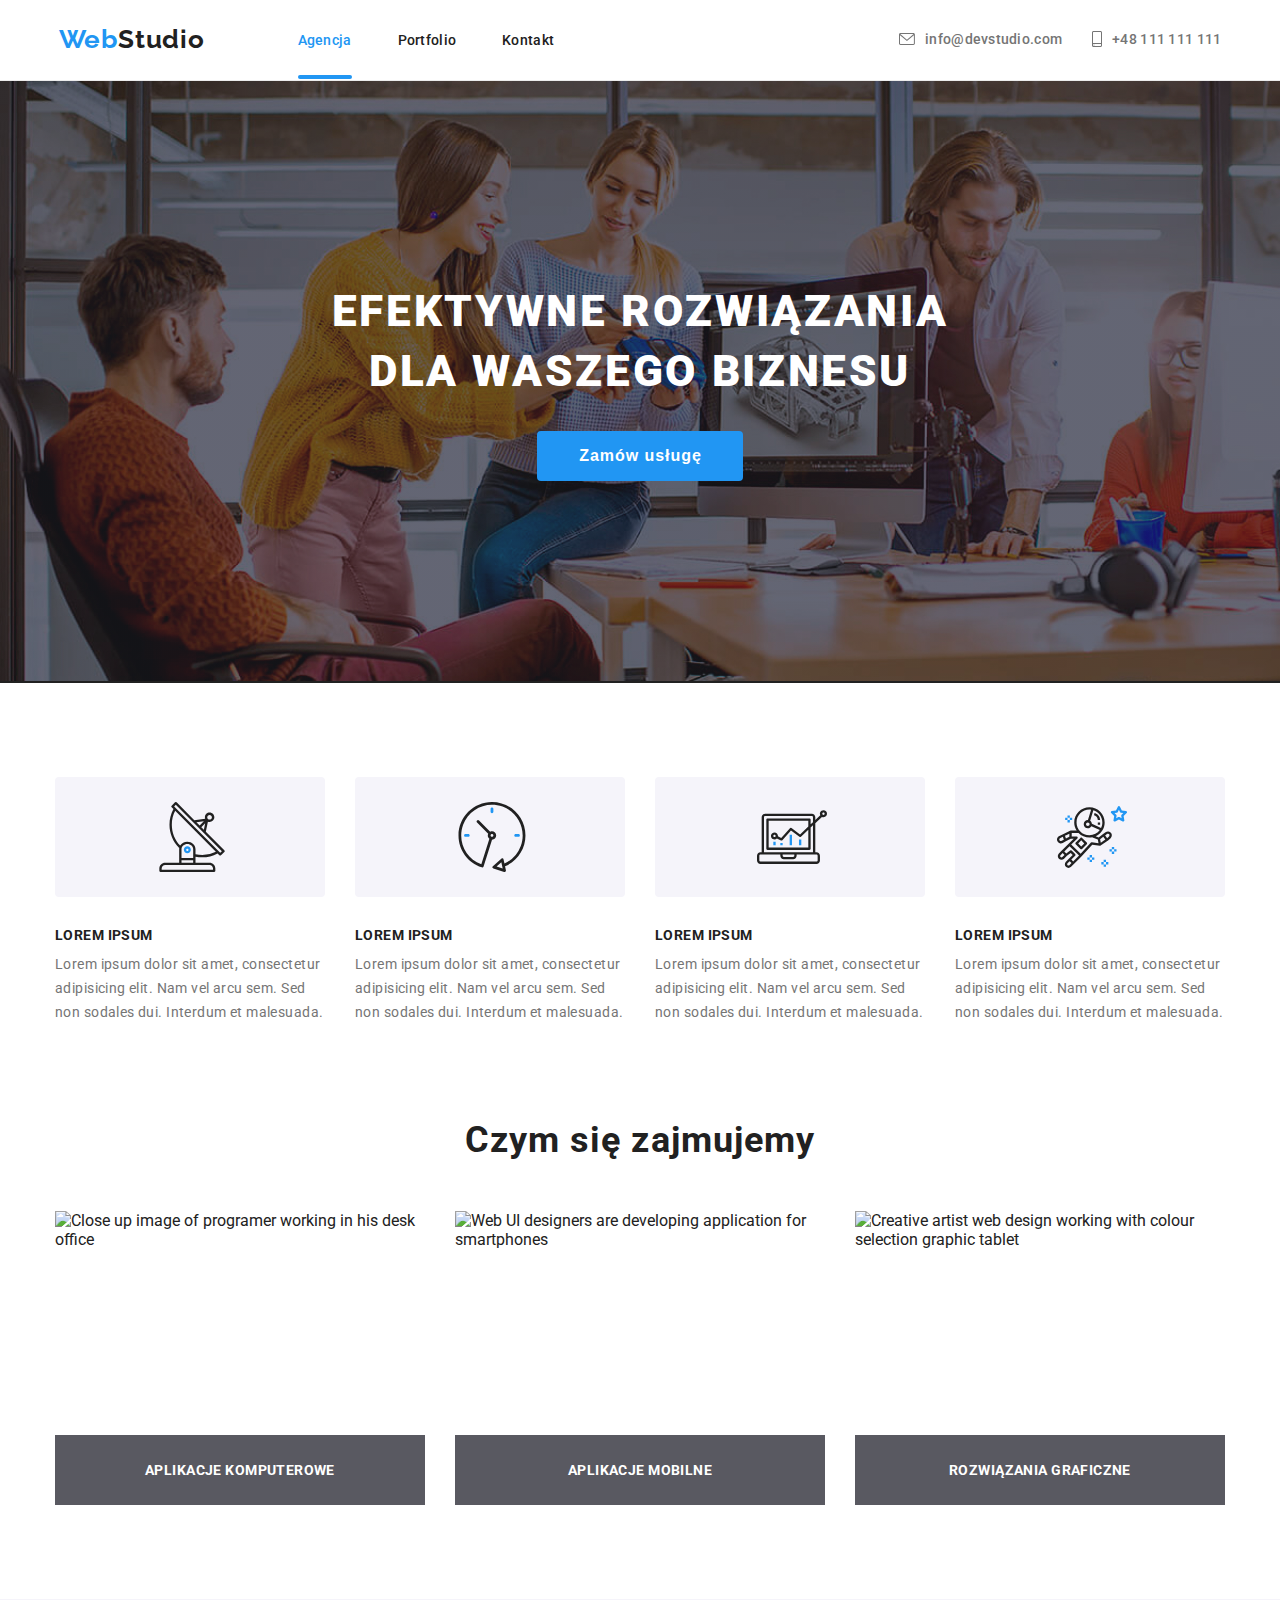
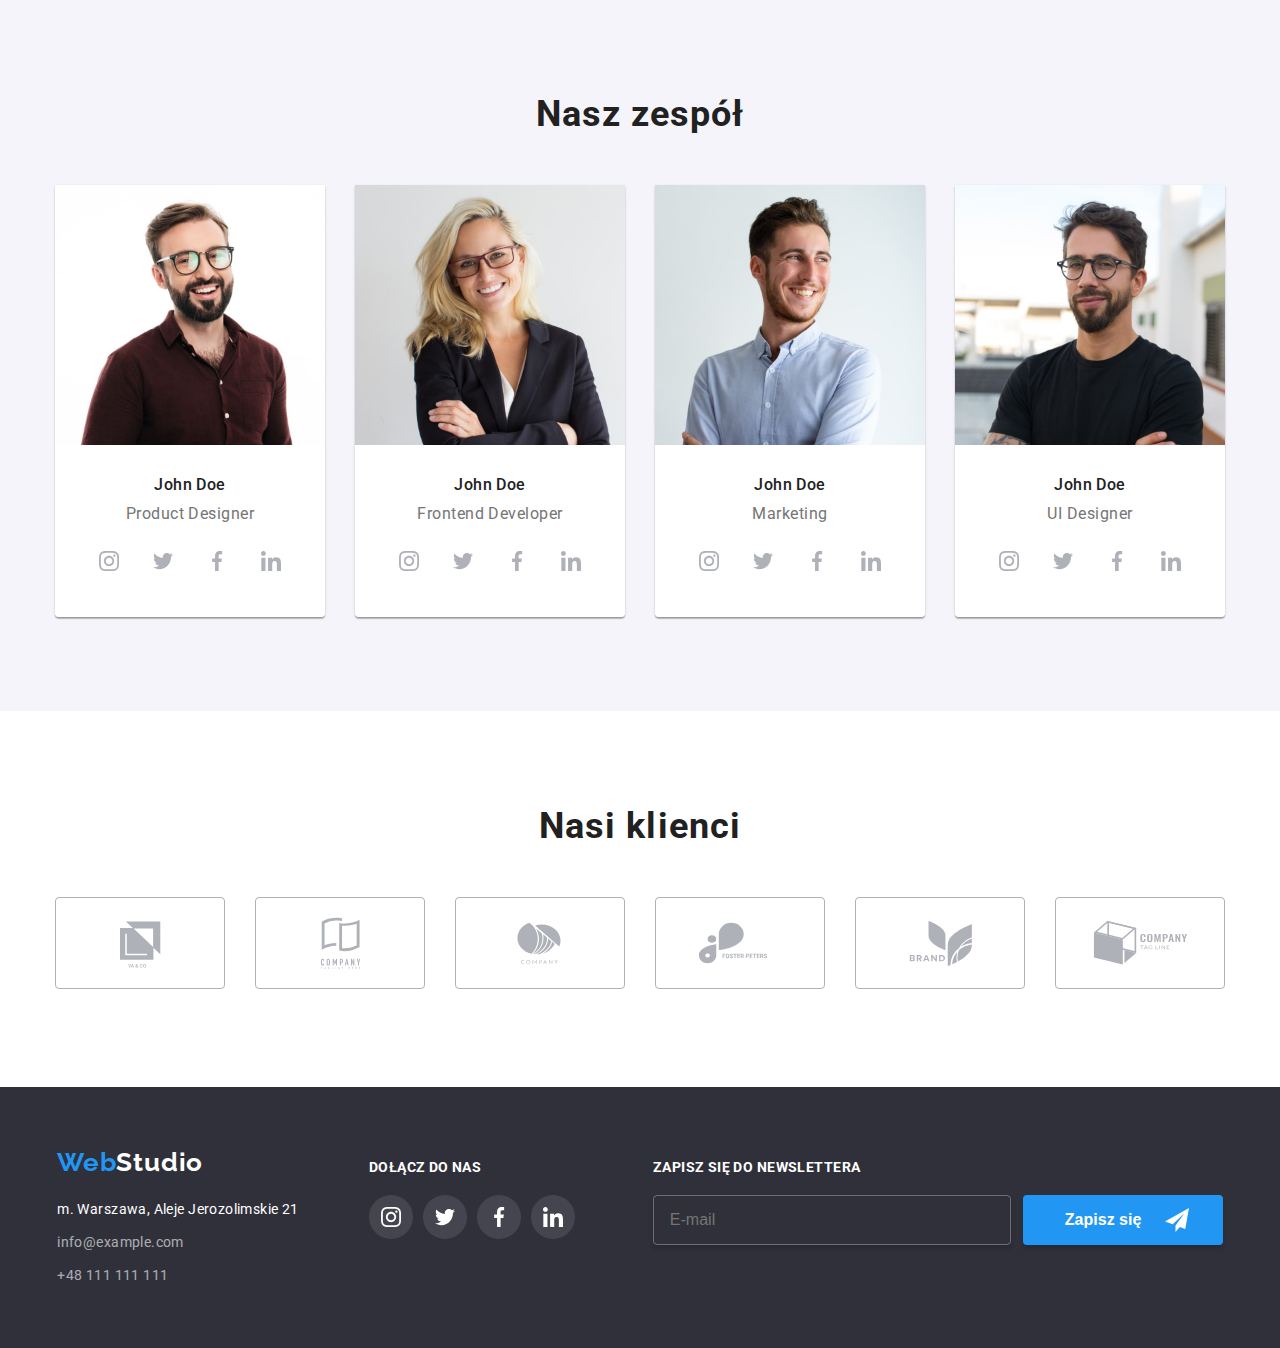
==== index.html @ c994265c "Update index.html" ====
<!DOCTYPE html>
<html lang="en">
  <head>
    <meta charset="UTF-8" />
    <meta http-equiv="X-UA-Compatible" content="IE=edge" />
    <meta name="viewport" content="width=device-width, initial-scale=1.0" />
    <title>Studio</title>
    <link
      rel="stylesheet"
      href="https://github.com/sindresorhus/modern-normalize.git"
    />
    <link rel="stylesheet" href="css/main.min.css" />
    <link rel="preconnect" href="https://fonts.googleapis.com" />
    <link rel="preconnect" href="https://fonts.gstatic.com" crossorigin />
    <link
      href="https://fonts.googleapis.com/css2?family=Raleway:wght@700&family=Roboto:wght@400;500;700;900&display=swap"
      rel="stylesheet"
    />
  </head>

  <body>
    <header class="header">
      <div class="container">
        <nav class="navigation">
          <a class="logo logo--light" href="index.html"
            ><span class="logo__accent-text">Web</span>Studio</a
          >
          <ul class="navigation__list">
            <li class="navigation__item">
              <a class="current" href="./index.html">Agencja</a>
            </li>
            <li class="navigation__item">
              <a class="navigation__link" href="./portfolio.html">Portfolio</a>
            </li>
            <li class="navigation__item">
              <a class="navigation__link" href="/kontakt">Kontakt</a>
            </li>
          </ul>
          <ul class="contact">
            <li class="contact__item">
              <a
                class="contact__link contact__link--mail"
                href="mailto:info@devstudio.com"
              >
                <svg class="contact__icon" width="16px" height="12px">
                  <use href="./images/icons.svg#icon-envelope"></use>
                </svg>
                <span>info@devstudio.com</span></a
              >
            </li>
            <li class="contact__item">
              <a
                class="contact__link contact__link--phone"
                href="tel:+48111111111"
              >
                <svg class="contact__icon" width="10px" height="16px">
                  <use href="./images/icons.svg#icon-smartphone"></use>
                </svg>
                <span>+48 111 111 111</span>
              </a>
            </li>
          </ul>
          <ul class="mobile-menu">
            <li class="mobile-menu__item">
              <button type="button" class="mobile-menu__modal-button" data-modal-open>
                <svg class="mobile-menu__icon" width="24px" height="16px">
                  <use href="./images/icons.svg#icon-mobile-menu"></use>
                  </svg>
              </button>
            </li>
          </ul>
        </nav>
      </div>
    </header>

    <main>
      <!--HERO-->
      <section class="hero">
        <div class="container">
          <h1 class="hero__header">
            EFEKTYWNE ROZWIĄZANIA DLA WASZEGO BIZNESU
          </h1>
          <button type="button" class="hero__modal-button" data-modal-open>
            Zamów usługę
          </button>
        </div>
      </section>
      <!--END HERO-->

      <!--ABOUT-->
      <section class="about">
        <div class="container">
          <h2 hidden>Nasze atuty</h2>
          <ul class="about__list">
            <li class="about__item">
              <div class="about__card-wrapper">
                <div class="about__card">
                  <svg class="about__card-img" width="270" height="120">
                    <rect width="270" height="120" fill="#F5F4FA" rx="4px" />
                    <svg width="70px" height="70px" x="102px" y="25px">
                      <use href="./images/icons.svg#icon-antenna"></use>
                    </svg>
                  </svg>
                </div>
                <div class="about__item-wrapper">
                  <h3 class="about__item-header">LOREM IPSUM</h3>
                  <p class="about__item-description">
                    Lorem ipsum dolor sit amet, consectetur adipisicing elit.
                    Nam vel arcu sem. Sed non sodales dui. Interdum et
                    malesuada.
                  </p>
                </div>
              </div>
            </li>

            <li class="about__item">
              <div class="about__card-wrapper">
                <div class="about__card">
                  <svg class="about__card-img" width="270" height="120">
                    <rect width="270" height="120" fill="#F5F4FA" rx="4px" />
                    <svg width="70px" height="70px" x="102px" y="25px">
                      <use href="./images/icons.svg#icon-clock"></use>
                    </svg>
                  </svg>
                </div>
                <div class="about__item-wrapper">
                  <h3 class="about__item-header">LOREM IPSUM</h3>
                  <p class="about__item-description">
                    Lorem ipsum dolor sit amet, consectetur adipisicing elit.
                    Nam vel arcu sem. Sed non sodales dui. Interdum et
                    malesuada.
                  </p>
                </div>
              </div>
            </li>

            <li class="about__item">
              <div class="about__card-wrapper">
                <div class="about__card">
                  <svg class="about__card-img" width="270" height="120">
                    <rect width="270" height="120" fill="#F5F4FA" rx="4px" />
                    <svg width="70px" height="70px" x="102px" y="25px">
                      <use href="./images/icons.svg#icon-diagram"></use>
                    </svg>
                  </svg>
                </div>
                <div class="about__item-wrapper">
                  <h3 class="about__item-header">LOREM IPSUM</h3>
                  <p class="about__item-description">
                    Lorem ipsum dolor sit amet, consectetur adipisicing elit.
                    Nam vel arcu sem. Sed non sodales dui. Interdum et
                    malesuada.
                  </p>
                </div>
              </div>
            </li>

            <li class="about__item">
              <div class="about__card-wrapper">
                <div class="about__card">
                  <svg class="about__card-img" width="270" height="120">
                    <rect width="270" height="120" fill="#F5F4FA" rx="4px" />
                    <svg width="70px" height="70px" x="102px" y="25px">
                      <use href="./images/icons.svg#icon-astronaut"></use>
                    </svg>
                  </svg>
                </div>
                <div class="about__item-wrapper">
                  <h3 class="about__item-header">LOREM IPSUM</h3>
                  <p class="about__item-description">
                    Lorem ipsum dolor sit amet, consectetur adipisicing elit.
                    Nam vel arcu sem. Sed non sodales dui. Interdum et
                    malesuada.
                  </p>
                </div>
              </div>
            </li>
          </ul>
        </div>
      </section>
      <!--END ABOUT-->

      <!--SERVICES-->
      <section class="services">
        <div class="container">
          <h2 class="secondary-header">Czym się zajmujemy</h2>
          <ul class="services__list">
            <li class="services__item">
              <div class="services__card-wrapper">
                <div class="services__card-img">
                  <img
                    class="services__img"
                    src="./images/services/services-a.jpg"
                    alt="Close up image of programer working in his desk office"
                    width="370"
                    height="294"
                  />
                </div>
                <div class="services__item-wrapper">
                  <h3 class="services__item-header">Aplikacje komputerowe</h3>
                </div>
              </div>
            </li>

            <li class="services__item">
              <div class="services__card-wrapper">
                <div class="services__card-img">
                  <img
                    class="services__img"
                    src="./images/services/services-b.jpg"
                    alt="Web UI designers are developing application for smartphones"
                    width="370"
                    height="294"
                  />
                </div>
                <div class="services__item-wrapper">
                  <h3 class="services__item-header">Aplikacje mobilne</h3>
                </div>
              </div>
            </li>

            <li class="services__item">
              <div class="services__card-wrapper">
                <div class="services__card-img">
                  <img
                    class="services__img"
                    src="./images/services/services-c.jpg"
                    alt="Creative artist web design working with colour selection graphic tablet"
                    width="370"
                    height="294"
                  />
                </div>
                <div class="services__item-wrapper">
                  <h3 class="services__item-header">Rozwiązania graficzne</h3>
                </div>
              </div>
            </li>
          </ul>
        </div>
      </section>
      <!--END SERVICES-->

      <!--TEAM-->
      <section class="team">
        <div class="container">
          <h2 class="secondary-header">Nasz zespół</h2>
          <ul class="team__list">
            <li class="team__item">
              <div class="team__card-wrapper">
                <div class="team__card-img">
                  <img
                    class="team__img"
                    src="./images/team/team-a.jpg"
                    alt="Photo of John Doe Product Designer"
                    width="270"
                    height="260"
                  />
                </div>
                <div class="team__item-wrapper">
                  <h3 class="team__item-header">John Doe</h3>
                  <p class="team__item-description">Product Designer</p>
                  <ul class="social-links">
                    <li class="social-links__item">
                      <svg
                        class="social-links__icon social-links__icon--light"
                        width="44"
                        height="44"
                      >
                        <svg width="20" height="20" x="12" y="12">
                          <use href="./images/icons.svg#icon-instagram"></use>
                        </svg>
                      </svg>
                    </li>
                    <li class="social-links__item">
                      <svg
                        class="social-links__icon social-links__icon--light"
                        width="44"
                        height="44"
                      >
                        <svg width="20" height="20" x="12" y="12">
                          <use href="./images/icons.svg#icon-twitter"></use>
                        </svg>
                      </svg>
                    </li>
                    <li class="social-links__item">
                      <svg
                        class="social-links__icon social-links__icon--light"
                        width="44"
                        height="44"
                      >
                        <svg width="20" height="20" x="12" y="12">
                          <use href="./images/icons.svg#icon-facebook"></use>
                        </svg>
                      </svg>
                    </li>
                    <li class="social-links__item">
                      <svg
                        class="social-links__icon social-links__icon--light"
                        width="44"
                        height="44"
                      >
                        <svg width="20" height="20" x="12" y="12">
                          <use href="./images/icons.svg#icon-linkedin"></use>
                        </svg>
                      </svg>
                    </li>
                  </ul>
                </div>
              </div>
            </li>

            <li class="team__item">
              <div class="team__card-wrapper">
                <div class="team__card-img">
                  <img
                    class="team__img"
                    src="./images/team/team-b.jpg"
                    alt="Photo of John Doe Frontend Developer"
                    width="270"
                    height="260"
                  />
                </div>
                <div class="team__item-wrapper">
                  <h3 class="team__item-header">John Doe</h3>
                  <p class="team__item-description">Frontend Developer</p>
                  <ul class="social-links">
                    <li class="social-links__item">
                      <svg
                        class="social-links__icon social-links__icon--light"
                        width="44"
                        height="44"
                      >
                        <svg width="20" height="20" x="12" y="12">
                          <use href="./images/icons.svg#icon-instagram"></use>
                        </svg>
                      </svg>
                    </li>
                    <li class="social-links__item">
                      <svg
                        class="social-links__icon social-links__icon--light"
                        width="44"
                        height="44"
                      >
                        <svg width="20" height="20" x="12" y="12">
                          <use href="./images/icons.svg#icon-twitter"></use>
                        </svg>
                      </svg>
                    </li>
                    <li class="social-links__item">
                      <svg
                        class="social-links__icon social-links__icon--light"
                        width="44"
                        height="44"
                      >
                        <svg width="20" height="20" x="12" y="12">
                          <use href="./images/icons.svg#icon-facebook"></use>
                        </svg>
                      </svg>
                    </li>
                    <li class="social-links__item">
                      <svg
                        class="social-links__icon social-links__icon--light"
                        width="44"
                        height="44"
                      >
                        <svg width="20" height="20" x="12" y="12">
                          <use href="./images/icons.svg#icon-linkedin"></use>
                        </svg>
                      </svg>
                    </li>
                  </ul>
                </div>
              </div>
            </li>

            <li class="team__item">
              <div class="team__card-wrapper">
                <div class="team__card-img">
                  <img
                    class="team__img"
                    src="./images/team/team-c.jpg"
                    alt="Photo of John Doe from Marketing"
                    width="270"
                    height="260"
                  />
                </div>
                <div class="team__item-wrapper">
                  <h3 class="team__item-header">John Doe</h3>
                  <p class="team__item-description">Marketing</p>
                  <ul class="social-links">
                    <li class="social-links__item">
                      <svg
                        class="social-links__icon social-links__icon--light"
                        width="44"
                        height="44"
                      >
                        <svg width="20" height="20" x="12" y="12">
                          <use href="./images/icons.svg#icon-instagram"></use>
                        </svg>
                      </svg>
                    </li>
                    <li class="social-links__item">
                      <svg
                        class="social-links__icon social-links__icon--light"
                        width="44"
                        height="44"
                      >
                        <svg width="20" height="20" x="12" y="12">
                          <use href="./images/icons.svg#icon-twitter"></use>
                        </svg>
                      </svg>
                    </li>
                    <li class="social-links__item">
                      <svg
                        class="social-links__icon social-links__icon--light"
                        width="44"
                        height="44"
                      >
                        <svg width="20" height="20" x="12" y="12">
                          <use href="./images/icons.svg#icon-facebook"></use>
                        </svg>
                      </svg>
                    </li>
                    <li class="social-links__item">
                      <svg
                        class="social-links__icon social-links__icon--light"
                        width="44"
                        height="44"
                      >
                        <svg width="20" height="20" x="12" y="12">
                          <use href="./images/icons.svg#icon-linkedin"></use>
                        </svg>
                      </svg>
                    </li>
                  </ul>
                </div>
              </div>
            </li>

            <li class="team__item">
              <div class="team__card-wrapper">
                <div class="team__card-img">
                  <img
                    class="team__img"
                    src="./images/team/team-d.jpg"
                    alt="Photo of John Doe UI Designer"
                    width="270"
                    height="260"
                  />
                </div>
                <div class="team__item-wrapper">
                  <h3 class="team__item-header">John Doe</h3>
                  <p class="team__item-description">UI Designer</p>
                  <ul class="social-links">
                    <li class="social-links__item">
                      <svg
                        class="social-links__icon social-links__icon--light"
                        width="44"
                        height="44"
                      >
                        <svg width="20" height="20" x="12" y="12">
                          <use href="./images/icons.svg#icon-instagram"></use>
                        </svg>
                      </svg>
                    </li>
                    <li class="social-links__item">
                      <svg
                        class="social-links__icon social-links__icon--light"
                        width="44"
                        height="44"
                      >
                        <svg width="20" height="20" x="12" y="12">
                          <use href="./images/icons.svg#icon-twitter"></use>
                        </svg>
                      </svg>
                    </li>
                    <li class="social-links__item">
                      <svg
                        class="social-links__icon social-links__icon--light"
                        width="44"
                        height="44"
                      >
                        <svg width="20" height="20" x="12" y="12">
                          <use href="./images/icons.svg#icon-facebook"></use>
                        </svg>
                      </svg>
                    </li>
                    <li class="social-links__item">
                      <svg
                        class="social-links__icon social-links__icon--light"
                        width="44"
                        height="44"
                      >
                        <svg width="20" height="20" x="12" y="12">
                          <use href="./images/icons.svg#icon-linkedin"></use>
                        </svg>
                      </svg>
                    </li>
                  </ul>
                </div>
              </div>
            </li>
          </ul>
        </div>
      </section>
      <!--END TEAM-->

      <!--CLIENTS-->
      <section class="clients">
        <div class="container">
          <h2 class="secondary-header">Nasi klienci</h2>
          <ul class="clients__list">
            <li class="clients__item">
              <svg class="clients__logo" width="170px" height="92px">
                <svg width="106" height="60" x="32" y="16">
                  <use href="./images/icons.svg#icon-Client-1"></use>
                </svg>
              </svg>
            </li>
            <li class="clients__item">
              <svg class="clients__logo" width="170px" height="92px">
                <svg width="106" height="60" x="32" y="16">
                  <use href="./images/icons.svg#icon-Client-2"></use>
                </svg>
              </svg>
            </li>
            <li class="clients__item">
              <svg class="clients__logo" width="170px" height="92px">
                <svg width="106" height="60" x="32" y="16">
                  <use href="./images/icons.svg#icon-Client-3"></use>
                </svg>
              </svg>
            </li>
            <li class="clients__item">
              <svg class="clients__logo" width="170px" height="92px">
                <svg width="106" height="60" x="32" y="16">
                  <use href="./images/icons.svg#icon-Client-4"></use>
                </svg>
              </svg>
            </li>
            <li class="clients__item">
              <svg class="clients__logo" width="170px" height="92px">
                <svg width="106" height="60" x="32" y="16">
                  <use href="./images/icons.svg#icon-Client-5"></use>
                </svg>
              </svg>
            </li>
            <li class="clients__item">
              <svg class="clients__logo" width="170px" height="92px">
                <svg width="106" height="60" x="32" y="16">
                  <use href="./images/icons.svg#icon-Client-6"></use>
                </svg>
              </svg>
            </li>
          </ul>
        </div>
      </section>
      <!--END CLIENTS-->
    </main>

    <!--FOOTER-->
    <footer class="footer">
      <div class="container">
        <div class="contact-info">
          <a class="logo logo--dark" href="index.html"
            ><span class="logo__accent-text">Web</span>Studio</a
          >
          <address class="address">
            <ul class="contact-info__list">
              <li class="contact-info__item">
                <a
                  class="contact-info__link contact-info__link--address"
                  href="https://goo.gl/maps/wrtb3fmdNpKWTfnc9"
                  target="_blank"
                  >m. Warszawa, Aleje Jerozolimskie 21</a
                >
              </li>
              <li class="contact-info__item">
                <a class="contact-info__link" href="mailto:info@example.com"
                  >info@example.com</a
                >
              </li>
              <li class="contact-info__item">
                <a class="contact-info__link" href="tel:+48111111111"
                  >+48 111 111 111</a
                >
              </li>
            </ul>
          </address>
        </div>

        <div class="footer__social-links">
          <h3 class="footer__header">DOŁĄCZ DO NAS</h3>
          <ul class="social-links">
            <li class="social-links__item">
              <svg
                class="social-links__icon social-links__icon--dark"
                width="44"
                height="44"
              >
                <svg width="20" height="20" x="12" y="12">
                  <use href="./images/icons.svg#icon-instagram"></use>
                </svg>
              </svg>
            </li>
            <li class="social-links__item">
              <svg
                class="social-links__icon social-links__icon--dark"
                width="44"
                height="44"
              >
                <svg width="20" height="20" x="12" y="12">
                  <use href="./images/icons.svg#icon-twitter"></use>
                </svg>
              </svg>
            </li>
            <li class="social-links__item">
              <svg
                class="social-links__icon social-links__icon--dark"
                width="44"
                height="44"
              >
                <svg width="20" height="20" x="12" y="12">
                  <use href="./images/icons.svg#icon-facebook"></use>
                </svg>
              </svg>
            </li>
            <li class="social-links__item">
              <svg
                class="social-links__icon social-links__icon--dark"
                width="44"
                height="44"
              >
                <svg width="20" height="20" x="12" y="12">
                  <use href="./images/icons.svg#icon-linkedin"></use>
                </svg>
              </svg>
            </li>
          </ul>
        </div>

        <div class="newsletter">
          <h3 class="footer__header">Zapisz się do newslettera</h3>
          <form class="signup-form" name="signup_form" autocomplete="on">
            <label for="email" class="signup-form__label"></label>
            <input
              type="email"
              class="signup-form__input"
              name="email"
              id="email"
              required
              placeholder="E-mail"
            />
            <button type="submit" class="signup-form__button">
              <span class="signup-form__button-text">Zapisz się</span>
              <svg class="signup-form__icon" width="24px" height="24px">
                <use href="./images/icons.svg#icon-send"></use>
              </svg>
            </button>
          </form>
        </div>
      </div>
    </footer>
    <!--END FOOTER-->

    <!--BACKDROP-->
    <div class="backdrop is-hidden" data-modal>
      <div class="modal">
        <button type="button" class="close-btn" data-modal-close>
          <svg width="18px" height="18px" x="17px" y="500px">
            <use href="./images/icons.svg#icon-close"></use>
          </svg>
        </button>

        <h2 class="modal-form__header">
          Zostaw swoje dane w formularzu poniżej
        </h2>
        <form class="modal-form" name="modal-form" autocomplete="on">
          <label for="user-name" class="modal-form__field">Imie</label>
          <span class="modal-form__input-wrapper">
            <input
              type="text"
              name="user-name"
              id="user-name"
              class="modal-form__input"
            />
            <span class="modal-form__icon"
              ><svg class="modal__icon" width="18px" height="18px">
                <use href="./images/icons.svg#icon-person"></use></svg
            ></span>
          </span>

          <label for="user-phone" class="modal-form__field">Telefon</label>
          <span class="modal-form__input-wrapper">
            <input
              type="tel"
              name="phone-number"
              id="user-phone"
              class="modal-form__input"
            />
            <span class="modal-form__icon"
              ><svg class="modal__icon" width="18px" height="18px">
                <use href="./images/icons.svg#icon-phone"></use></svg
            ></span>
          </span>

          <label for="user-email" class="modal-form__field">Email</label>
          <span class="modal-form__input-wrapper">
            <input
              type="email"
              name="email"
              id="user-email"
              class="modal-form__input"
            />
            <span class="modal-form__icon"
              ><svg class="modal__icon" width="18px" height="18px">
                <use href="./images/icons.svg#icon-email"></use></svg
            ></span>
          </span>

          <label for="user-message" class="modal-form__field">Komentarz</label>
          <textarea
            class="modal-form__message"
            name="user-message"
            id="user-message"
            placeholder="Wprowadź tekst"
          >
          </textarea>

          <div class="modal-form__policy-wrapper">
            <input
              type="checkbox"
              class="modal-form__policy"
              id="user-policy"
              name="user-policy"
              value="accept-policy"
            />
            <label for="user-policy" class="modal-form__policy-text"
              >Oświadczam iż akceptuję
              <a class="modal-form__policy-link" href="#">Regulamin</a> i
              <a class="modal-form__policy-link" href="#"
                >Politykę Prywatności.</a
              ></label
            >
          </div>

          <button type="submit" class="modal-form__button">Wyślij</button>
        </form>
      </div>
    </div>
    <!--END BACKDROP-->

    <script src="./js/modal.js"></script>

    <!--MOBILE MENU-->
    <div class="mobile-menu is-hidden" data-modal>
      <div class="mobile-menu__modal">
        <button type="button" class="mobile-menu__close-btn" data-modal-close>
          <svg width="18px" height="18px" x="17px" y="500px">
            <use href="./images/icons.svg#icon-close"></use>
          </svg>
        </button>

        <ul class="mobile-menu__navigation-list">
          <li class="mobile-menu__navigation-item">
            <a class="mobile-menu__current" href="./index.html">Agencja</a>
          </li>
          <li class="mobile-menu__navigation-item">
            <a class="mobile-menu__navigation-link" href="./portfolio.html">Portfolio</a>
          </li>
          <li class="mobile-menu__navigation-item">
            <a class="mobile-menu__navigation-link" href="/kontakt">Kontakt</a>
          </li>
        </ul>

        <ul class="mobile-menu__contact">
          <li class="mobile-menu__contact-item">
            <a
              class="mobile-menu__contact-link mobile-menu__contact-link--phone"
              href="tel:+48111111111"
            ><span>+48 111 111 111</span>
            </a>
          </li>
          <li class="mobile-menu__contact-item">
            <a
              class="mobile-menu__contact-link mobile-menu__contact-link--mail"
              href="mailto:info@devstudio.com"
            ><span>info@devstudio.com</span></a
            >
          </li>
        </ul>

        <ul class="mobile-menu__social-links">
          <li class="mobile-menu__social-links-item">
            <a class="mobile-menu__social-links-link" href="#">Instagram</a>
          </li>
          <li class="mobile-menu__social-links-item">
            <a class="mobile-menu__social-links-link" href="#">Twitter</a>
          </li>
          <li class="mobile-menu__social-links-item">
            <a class="mobile-menu__social-links-link" href="#">Facebook</a>
          </li>
          <li class="mobile-menu__social-links-item">
            <a class="mobile-menu__social-links-link" href="#">LinkedIn</a>
          </li>
      </div>
    </div>
    <!--END MOBILE MENU-->

    <script src="./js/mobile-menu.js"></script>
  </body>
</html>
---- css/main.min.css ----
:root{--main-font: "Roboto", sans-serif;--secondary-font: "Raleway", sans-serif}body{font-family:"Roboto", sans-serif;color:#212121;background-color:#fff;margin:0}.container{width:100%;padding:0 15px}@media screen and (min-width: 480px){.container{max-width:480px;padding:0 15px;margin:0 auto}}@media screen and (min-width: 768px){.container{max-width:768px;padding:0 15px;margin:0 auto}}@media screen and (min-width: 1200px){.container{max-width:1600px;padding:0 15px;margin:0 auto}}h1,h2,h3,h4,h5,h6{margin:0;padding:0}ul,ol{margin:0;padding:0}p{margin:0;padding:0}img{display:block}*{box-sizing:border-box}.header{border-bottom:1px solid #ececec}@media screen and (min-width: 320px) and (max-width: 767px){.header{padding-top:10px;padding-bottom:10px}}@media screen and (min-width: 768px) and (max-width: 1199px){.header{padding-top:0;padding-bottom:0}}@media screen and (min-width: 1200px) and (max-width: 1600px){.header{padding-top:24px;padding-bottom:25px}}.navigation{display:flex;align-items:center}@media screen and (min-width: 320px) and (max-width: 767px){.navigation{justify-content:space-between}.navigation__list,.navigation__link{display:none}}@media screen and (min-width: 1200px) and (max-width: 1600px){.navigation{justify-content:center}.navigation__list{display:flex;list-style:none;column-gap:46px}.navigation__link{font-weight:500;font-size:14px;line-height:1.143;letter-spacing:0.02em;text-decoration:none;fill:#757575;color:#212121;cursor:pointer;transition:color 250ms cubic-bezier(0.4, 0, 0.2, 1);position:relative;text-decoration:none}.navigation__link:hover,.navigation__link:focus{color:#2196f3;fill:#2196f3}}.hero .container{display:flex;flex-direction:column;justify-content:center;align-items:center}.hero{background-color:#2f303a;border-bottom:2px solid #212121}.hero__header{font-weight:900;text-align:center;letter-spacing:0.06em;text-transform:uppercase;color:#fff;margin-bottom:30px}@media screen and (min-width: 320px) and (max-width: 767px){.hero{padding-top:118px;padding-bottom:118px;background-image:linear-gradient(rgba(47,48,58,0.4), rgba(47,48,58,0.4)),url("../images/hero/background-img-mobile.jpg");background-size:480px 400px;background-repeat:no-repeat;background-position:center top}.hero__header{font-size:26px;line-height:1.615;width:365px}}@media screen and (min-device-pixel-ratio: 2) and (min-width: 320px), screen and (min-resolution: 192dpi) and (min-width: 320px), screen and (min-resolution: 2dppx) and (min-width: 320px){.hero{background-image:linear-gradient(rgba(47,48,58,0.4), rgba(47,48,58,0.4)),url("../images/hero/background-img-mobile@2x.jpg")}}@media screen and (min-width: 768px) and (max-width: 1199px){.hero{padding-top:200px;padding-bottom:200px;background-image:linear-gradient(rgba(47,48,58,0.4), rgba(47,48,58,0.4)),url("../images/hero/background-img-tablet.jpg");background-size:cover;background-repeat:no-repeat}}@media screen and (min-device-pixel-ratio: 2) and (min-width: 768px), screen and (min-resolution: 192dpi) and (min-width: 768px), screen and (min-resolution: 2dppx) and (min-width: 768px){.hero{background-image:linear-gradient(rgba(47,48,58,0.4), rgba(47,48,58,0.4)),url("../images/hero/background-img-tablet@2x.jpg")}}@media screen and (min-width: 1200px) and (max-width: 1600px){.hero{padding-top:200px;padding-bottom:200px;background-image:linear-gradient(rgba(47,48,58,0.4), rgba(47,48,58,0.4)),url("../images/hero/background-img-desktop.jpg");background-size:cover;background-repeat:no-repeat}.hero__header{font-size:44px;line-height:1.364;width:696px}}@media screen and (min-device-pixel-ratio: 2) and (min-width: 1200px), screen and (min-resolution: 192dpi) and (min-width: 1200px), screen and (min-resolution: 2dppx) and (min-width: 1200px){.hero{background-image:linear-gradient(rgba(47,48,58,0.4), rgba(47,48,58,0.4)),url("../images/hero/background-img-desktop@2x.jpg")}}@media screen and (min-width: 320px) and (max-width: 767px){.about__list{display:flex;flex-direction:column;justify-content:center;list-style:none;row-gap:30px;margin-top:60px;margin-bottom:60px}.about__card-wrapper{width:450px}.about__card{width:450px;height:120px;background-color:#f5f4fa;border-radius:4px;padding-left:90px}.about__item-wrapper{padding-top:30px}.about__item-header{font-weight:bold;font-size:14px;line-height:1.143;letter-spacing:0.03em;text-transform:uppercase;margin-bottom:10px;text-align:center}.about__item-description{font-size:14px;line-height:1.714;letter-spacing:0.03em;color:#757575}}@media screen and (min-width: 1200px) and (max-width: 1600px){.about .container{padding-top:94px;padding-bottom:94px}.about__list{display:flex;justify-content:center;list-style:none;column-gap:30px}.about__card-wrapper{width:270px}.about__card{width:270px;height:120px}.about__card>.about__card-img{display:block;height:100%;width:100%;object-fit:cover}.about__item-wrapper{padding-top:30px}.about__item-header{font-weight:bold;font-size:14px;line-height:1.143;letter-spacing:0.03em;text-transform:uppercase;margin-bottom:10px}.about__item-description{font-size:14px;line-height:1.714;letter-spacing:0.03em;color:#757575}}@media screen and (min-width: 320px) and (max-width: 767px){.services{display:none}}@media screen and (min-width: 1200px) and (max-width: 1600px){.services .container{padding-top:0;padding-bottom:94px}.services__list{display:flex;justify-content:center;list-style:none;column-gap:30px}.services__img{object-fit:cover}.services__item-wrapper{width:370px;height:70px;background-color:rgba(47,48,58,0.8)}.services__item-header{font-weight:bold;font-size:14px;line-height:1.143;text-align:center;letter-spacing:0.03em;text-transform:uppercase;color:#fff;padding-top:27px;padding-bottom:27px}.services__card-wrapper{position:relative}.services__card-wrapper>.services__item-wrapper{position:absolute;bottom:0px}}@media screen and (min-width: 320px) and (max-width: 767px){.team{padding-top:60px;padding-bottom:60px;background-color:#f5f4fa;display:flex;flex-direction:column}.team__item{margin-top:30px}.team__card-wrapper{box-shadow:0px 2px 1px 0px rgba(0,0,0,0.2),0px 1px 1px 0px rgba(0,0,0,0.14),0px 1px 3px 0px rgba(0,0,0,0.12);border-bottom-right-radius:4px;border-bottom-left-radius:4px}.team__list{list-style:none}.team__card-img{width:450px;height:460px}.team__card-img>.team__img{display:block;height:100%;width:100%;object-fit:cover}.team__item-wrapper{padding-top:30px;padding-bottom:30px;background-color:#fff;border-bottom-right-radius:4px;border-bottom-left-radius:4px}.team__item-header{font-weight:500;font-size:16px;line-height:1.188;text-align:center;letter-spacing:0.03em;margin-bottom:10px}.team__item-description{font-size:16px;line-height:1.188;text-align:center;letter-spacing:0.03em;color:#757575;margin-bottom:16px}}@media screen and (min-width: 1200px) and (max-width: 1600px){.team .container{padding-top:94px;padding-bottom:94px}.team{background-color:#f5f4fa}.team__card-wrapper{box-shadow:0px 2px 1px 0px rgba(0,0,0,0.2),0px 1px 1px 0px rgba(0,0,0,0.14),0px 1px 3px 0px rgba(0,0,0,0.12);border-bottom-right-radius:4px;border-bottom-left-radius:4px}.team__list{display:flex;justify-content:center;list-style:none;column-gap:30px}.team__card-img{width:270px;height:260px}.team__card-img>.team__img{display:block;height:100%;width:100%;object-fit:cover}.team__item-wrapper{padding-top:30px;padding-bottom:30px;background-color:#fff;border-bottom-right-radius:4px;border-bottom-left-radius:4px}.team__item-header{font-weight:500;font-size:16px;line-height:1.188;text-align:center;letter-spacing:0.03em;margin-bottom:10px}.team__item-description{font-size:16px;line-height:1.188;text-align:center;letter-spacing:0.03em;color:#757575;margin-bottom:16px}}@media screen and (min-width: 320px) and (max-width: 767px){.clients{padding-top:60px;padding-bottom:60px;display:flex;justify-content:center}.clients__list{padding-top:30px;display:flex;flex-wrap:wrap;margin-left:-30px;margin-top:-30px;list-style:none}.clients__item{margin-left:30px;margin-top:30px;flex-basis:calc(100% / 2 - 30px);width:210px;height:92px;background-color:transparent;border-radius:4px;fill:#afb1b8;border:1px solid #afb1b8;border-radius:4px;transition:fill,border-color 250ms cubic-bezier(0.4, 0, 0.2, 1)}.clients__item:hover,.clients__item:focus{fill:#2196f3;cursor:pointer;border-color:#2196f3}.clients__logo{border:none;padding-left:20px}}@media screen and (min-width: 1200px) and (max-width: 1600px){.clients .container{padding-top:94px;padding-bottom:94px}.clients__list{display:flex;justify-content:center;list-style:none;column-gap:30px}.clients__logo{fill:#afb1b8;border:1px solid #afb1b8;border-radius:4px;transition:fill,border-color 250ms cubic-bezier(0.4, 0, 0.2, 1)}.clients__logo:hover,.clients__logo:focus{fill:#2196f3;cursor:pointer;border-color:#2196f3}}@media screen and (min-width: 320px) and (max-width: 767px){.footer{background-color:#2f303a;display:flex;flex-direction:column;justify-content:center;padding-top:60px;text-align:center}.footer__header{font-weight:bold;font-size:14px;line-height:1.143;letter-spacing:0.03em;text-transform:uppercase;color:#fff;margin-bottom:20px;text-align:center}.newsletter{display:flex;flex-direction:column;justify-content:center}}@media screen and (min-width: 1200px) and (max-width: 1600px){.footer{background-color:#2f303a}.footer .container{display:flex;justify-content:center}.footer__header{font-weight:bold;font-size:14px;line-height:1.143;letter-spacing:0.03em;text-transform:uppercase;color:#fff;margin-bottom:20px}.newsletter{display:flex;flex-direction:column;justify-content:flex-start;padding-top:72px;padding-left:78px}}@media screen and (min-width: 1200px) and (max-width: 1600px){.portfolio__hero .container{padding-top:94px;padding-bottom:50px}}@media screen and (min-width: 320px) and (max-width: 767px){.portfolio__navigation-list{display:flex;flex-wrap:wrap;justify-content:center;list-style:none;column-gap:8px;row-gap:15px;margin-top:60px;margin-bottom:40px}}@media screen and (min-width: 1200px) and (max-width: 1600px){.portfolio__navigation-list{display:flex;justify-content:center;list-style:none;column-gap:8px}}.gallery__item:hover .overlay{transform:translateY(0)}.gallery__item-wrapper{padding:20px 24px;background-color:#fff;border-top-width:none;border-top-style:none;border-top-color:none;border:1px solid #eeeeee}.gallery__card{height:294px;position:relative;overflow:hidden}.gallery__img{display:block;height:100%;width:100%;object-fit:cover}.gallery__item-header{font-weight:bold;font-size:18px;line-height:2;letter-spacing:0.06em;margin-bottom:4px}.gallery__item-description{font-size:16px;line-height:1.875;letter-spacing:0.03em;color:#757575}@media screen and (min-width: 320px) and (max-width: 767px){.gallery .container{display:flex;flex-direction:column;justify-content:center;padding-top:0;padding-bottom:60px}.gallery__list{list-style:none}.gallery__item{transition:box-shadow 250ms cubic-bezier(0.4, 0, 0.2, 1)}.gallery__item:hover,.gallery__item:focus{box-shadow:1px 4px 6px 0px rgba(0,0,0,0.16),0px 4px 4px 0px rgba(0,0,0,0.06),0px 1px 1px 0px rgba(0,0,0,0.12)}.gallery__item:not(:last-child){margin-bottom:30px}.gallery__card{width:450px}}@media screen and (min-width: 1200px) and (max-width: 1600px){.gallery .container{display:flex;justify-content:center;padding-top:0;padding-bottom:94px}.gallery__list{display:flex;flex-wrap:wrap;margin-left:-30px;margin-top:-30px;width:1200px;list-style:none}.gallery__item{margin-left:30px;margin-top:30px;flex-basis:calc(100% / 3 - 30px);transition:box-shadow 250ms cubic-bezier(0.4, 0, 0.2, 1)}.gallery__item:hover,.gallery__item:focus{box-shadow:1px 4px 6px 0px rgba(0,0,0,0.16),0px 4px 4px 0px rgba(0,0,0,0.06),0px 1px 1px 0px rgba(0,0,0,0.12)}.gallery__card{width:370px}}.backdrop{position:fixed;left:0;top:0;width:100%;height:100%;background-color:rgba(0,0,0,0.2)}.close-btn{position:absolute;top:8px;right:8px;width:30px;height:30px;fill:#212121;background-color:#fff;border:1px solid rgba(0,0,0,0.1);border-radius:50%;cursor:pointer;align-content:center;padding:5px 5px}.close-btn:hover,.close-btn:focus{fill:#2196f3}.mobile-menu__close-btn{position:absolute;top:10px;right:15px;width:40px;height:40px;fill:#212121;background-color:transparent;border:none;cursor:pointer;align-content:center;padding:10px 10px}.mobile-menu__close-btn:hover,.mobile-menu__close-btn:focus{fill:#2196f3}.modal-form__button{display:block;padding:10px 76px;border-radius:4px;border-style:none;background-color:#2196f3;color:#fff;font-weight:bold;font-size:16px;line-height:1.875;text-align:center;cursor:pointer;letter-spacing:6%;margin:0 auto;box-shadow:0px 4px 4px 0px rgba(0,0,0,0.15);transition:background-color 250ms cubic-bezier(0.4, 0, 0.2, 1)}.modal-form__button:hover,.modal-form__button:focus{color:#212121;background-color:#f5f4fa}.signup-form__button{width:200px;height:50px;font-weight:bold;font-size:16px;line-height:1.875;display:flex;align-items:center;text-align:left;letter-spacing:6%;color:#fff;background-color:#2196f3;cursor:pointer;padding-left:42px;border-radius:4px;border-style:none;transition:color,background-color 250ms cubic-bezier(0.4, 0, 0.2, 1);box-shadow:0px 4px 4px 0px rgba(0,0,0,0.15)}.signup-form__button:hover,.signup-form__button:focus{background-color:#f5f4fa}.signup-form__button:hover>*,.signup-form__button:focus>*{color:#212121;fill:#212121}.hero__modal-button{font-weight:bold;font-size:16px;line-height:1.875;letter-spacing:0.06em;color:#fff;background-color:#2196f3;cursor:pointer;padding:10px 41px 10px 42px;border-radius:4px;border-style:none;transition:color,background-color 250ms cubic-bezier(0.4, 0, 0.2, 1)}.hero__modal-button:hover,.hero__modal-button:focus{color:#212121;background-color:#f5f4fa}.portfolio__navigation-btn{font-family:var(--main-font);font-style:normal;font-weight:500;font-size:16px;line-height:1.625;text-align:center;letter-spacing:0.03em;color:#212121;background-color:#f5f4fa;cursor:pointer;padding:6px 22px;border-radius:4px;border-style:none;box-shadow:0px 2px 2px 0px rgba(0,0,0,0.12),0px 1px 2px 0px rgba(0,0,0,0.08),0px 3px 1px 0px rgba(0,0,0,0.1);transition:color,background-color 250ms cubic-bezier(0.4, 0, 0.2, 1)}.portfolio__navigation-btn:hover,.portfolio__navigation-btn:focus{color:#fff;background-color:#2196f3}@media screen and (min-width: 320px) and (max-width: 767px){.signup-form__button{margin-right:auto;margin-left:auto;margin-bottom:60px}}@media screen and (min-width: 320px) and (max-width: 767px){.contact__link,.contact__icon,.contact__item{display:none}.contact-info{display:flex;flex-direction:column;justify-content:center;margin-bottom:60px}.contact-info__list{list-style:none}.contact-info__item:not(:first-child){margin-top:9px}.contact-info__link{font-family:var(--main-font);font-style:normal;font-weight:normal;font-size:14px;line-height:1.714;letter-spacing:0.03em;color:#fff;opacity:60%;text-decoration:none;transition:color 250ms cubic-bezier(0.4, 0, 0.2, 1);text-decoration:none}.contact-info__link:hover,.contact-info__link:focus{color:#2196f3;fill:#2196f3}.contact-info__link--address{opacity:1}}@media screen and (min-width: 1200px) and (max-width: 1600px){.contact{display:flex;list-style:none}.contact__link{display:flex;align-items:center;color:#757575;font-weight:500;font-size:14px;line-height:1.143;letter-spacing:0.02em;text-decoration:none;fill:#757575;cursor:pointer;transition:color 250ms cubic-bezier(0.4, 0, 0.2, 1);position:relative;text-decoration:none}.contact__link:hover,.contact__link:focus{color:#2196f3;fill:#2196f3}.contact__link--mail{margin-right:30px;margin-left:345px}.contact__link--phone{margin-right:auto}.contact__icon{margin-right:10px;transition:fill 250ms cubic-bezier(0.4, 0, 0.2, 1)}.contact__icon:hover,.contact__icon:focus{color:#2196f3;fill:#2196f3}.contact-info{display:flex;flex-direction:column;justify-content:flex-start;padding-top:60px;padding-bottom:60px}.contact-info__list{list-style:none}.contact-info__item:not(:first-child){margin-top:9px}.contact-info__link{font-family:var(--main-font);font-style:normal;font-weight:normal;font-size:14px;line-height:1.714;letter-spacing:0.03em;color:#fff;opacity:60%;text-decoration:none;transition:color 250ms cubic-bezier(0.4, 0, 0.2, 1);text-decoration:none}.contact-info__link:hover,.contact-info__link:focus{color:#2196f3;fill:#2196f3}.contact-info__link--address{opacity:1}}.current{font-weight:500;font-size:14px;line-height:1.143;letter-spacing:0.02em;text-decoration:none;color:#2196f3;fill:#757575;cursor:pointer;transition:color 250ms cubic-bezier(0.4, 0, 0.2, 1);position:relative}.current::after{position:absolute;content:"";display:block;width:100%;height:4px;background-color:#2196f3;border-radius:2px;border-style:none;top:43.5px}.logo{font-family:var(--secondary-font);font-weight:bold;letter-spacing:0.03em;text-decoration:none}.logo--light{color:#212121}.logo--dark{color:#fff;margin-bottom:20px}.logo__accent-text{color:#2196f3}@media screen and (min-width: 320px) and (max-width: 767px){.logo{margin-left:0px;font-size:24px;line-height:1.167}}@media screen and (min-width: 768px) and (max-width: 1199px){.logo{margin-right:83px;font-size:24px;line-height:1.167}}@media screen and (min-width: 1200px) and (max-width: 1600px){.logo{margin-right:93px;font-size:26px;line-height:1.192}}@media screen and (min-width: 320px) and (max-width: 767px){.mobile-menu{display:flex;list-style:none}.mobile-menu__modal-button{position:relative;display:flex;align-items:center;fill:#212121;background-color:transparent;cursor:pointer;padding:12px 8px;border-radius:0px;border-style:none;transition:fill 250ms cubic-bezier(0.4, 0, 0.2, 1)}.mobile-menu__modal-button:hover,.mobile-menu__modal-button:focus{fill:#2196f3}.mobile-menu__modal{position:absolute;top:0;left:0;transform:translateY(0%);min-width:480px;min-height:796px;padding-left:40px;background-color:#fff;border-radius:4px;box-shadow:0px 1px 3px 0px rgba(0,0,0,0.16),0px 2px 4px 0px rgba(0,0,0,0.08),0px 4px 8px 0px rgba(0,0,0,0.04);transition:transform 1s ease-out}.is-hidden{opacity:0;visibility:hidden;pointer-events:none}.is-hidden .mobile-menu__modal{transform:translateY(-800px)}.mobile-menu__navigation-list{display:flex;flex-direction:column;list-style:none;row-gap:32px;padding-top:48px;margin-bottom:302px}.mobile-menu__navigation-link,.mobile-menu__current{font-weight:500;font-size:40px;line-height:1.175;letter-spacing:0.02em;color:#212121;text-decoration:none}.mobile-menu__navigation-link:hover,.mobile-menu__navigation-link:focus,.mobile-menu__current:hover,.mobile-menu__current:focus{color:#2196f3}.mobile-menu__current{color:#2196f3}.mobile-menu__contact{display:flex;flex-direction:column;list-style:none;row-gap:32px;margin-bottom:64px}.mobile-menu__contact-link--phone{font-weight:500;font-size:34px;line-height:1.176;letter-spacing:0.02em;color:#2196f3;text-decoration:none}.mobile-menu__contact-link--mail{font-weight:500;font-size:24px;line-height:1.167;letter-spacing:0.02em;color:#757575;text-decoration:none}.mobile-menu__social-links{display:flex;list-style:none;column-gap:0px;padding-bottom:48px}.mobile-menu__social-links-link{font-weight:500;font-size:18px;line-height:22px;letter-spacing:0.02em;color:#2196f3;text-decoration:none;padding:10px;border-right:1px solid rgba(33,33,33,0.2)}}@media screen and (min-width: 768px) and (max-width: 1199px){.mobile-menu{display:none}}@media screen and (min-width: 1200px) and (max-width: 1600px){.mobile-menu{display:none}}.modal{position:absolute;top:50%;left:50%;transform:translate(-50%, -50%);width:528px;min-height:581px;padding:40px;background-color:#fff;border-radius:4px;box-shadow:0px 2px 1px 0px rgba(0,0,0,0.2),0px 1px 1px 0px rgba(0,0,0,0.14),0px 1px 3px 0px rgba(0,0,0,0.12);transition:transform 1s ease-out}.is-hidden{opacity:0;visibility:hidden;pointer-events:none}.is-hidden .modal{transform:rotate(270deg)}.modal-form{display:flex;width:100%;flex-direction:column}.modal-form__header{text-align:center;font-weight:bold;font-size:20px;line-height:1.15;letter-spacing:3%;color:#212121;margin-bottom:12px}.modal-form__field{font-size:12px;line-height:1.167;text-align:left;vertical-align:top;letter-spacing:1%;color:#757575}.modal-form__field:not(:first-child){margin-top:10px}.modal-form__input-wrapper{position:relative;display:block;margin-top:4px}.modal-form__input{width:100%;height:40px;border:1px solid rgba(33,33,33,0.2);border-radius:4px;padding-left:42px;transition:border-color 250ms cubic-bezier(0.4, 0, 0.2, 1)}.modal-form__input:focus{outline:none;border-color:#2196f3}.modal-form__input:focus+.modal-form__icon{fill:#2196f3}.modal-form__icon{position:absolute;top:50%;left:12px;transform:translateY(-50%);fill:#212121;display:block;width:18px;height:18px;transition:fill 250ms cubic-bezier(0.4, 0, 0.2, 1)}.modal-form__message{width:100%;height:120px;border:1px solid rgba(33,33,33,0.2);border-radius:4px;outline:none;padding:12px 16px;margin-top:4px;margin-bottom:20px;resize:none;transition:border-color 250ms cubic-bezier(0.4, 0, 0.2, 1)}.modal-form__message:focus{outline:none;border-color:#2196f3}.modal-form__message::placeholder{font-size:12px;line-height:1.167;text-align:left;vertical-align:top;letter-spacing:1%;color:rgba(117,117,117,0.5)}.modal-form__policy-wrapper{display:flex;justify-content:center}.modal-form__policy-text{margin-bottom:30px;font-size:14px;line-height:1.714;text-align:left;vertical-align:top;align-items:center;letter-spacing:3%;color:#757575;cursor:pointer}.modal-form__policy-text::before{display:inline-block;vertical-align:middle;content:"";width:12px;height:12px;border:2.5px solid #212121;border-radius:3px;margin-right:8px;cursor:pointer;transition:background-color,border-color 250ms cubic-bezier(0.4, 0, 0.2, 1)}.modal-form__policy{appearance:none}.modal-form__policy:checked+.modal-form__policy-text::before{background-color:#2196f3;border-width:1px;border-color:#2196f3;background-image:url(../images/icon-check.svg);background-size:contain;background-repeat:no-repeat;width:15px;height:15px}.modal-form__policy-link{color:#2196f3;text-decoration:none}.overlay{position:absolute;top:0;left:0;width:100%;height:100%;background-color:rgba(33,150,243,0.9);transform:translateY(100%);transition:transform 250ms cubic-bezier(0.4, 0, 0.2, 1)}.overlay>p{color:#fff;padding:49px 45px 49px 24px;margin:0;font-size:18px;line-height:28px;text-align:left;letter-spacing:3%}.hidden{display:none}@media screen and (min-width: 320px) and (max-width: 767px){.secondary-header{font-weight:700;font-size:28px;line-height:1.178;text-align:center;letter-spacing:0.03em}}@media screen and (min-width: 1200px) and (max-width: 1600px){.secondary-header{font-weight:700;font-size:36px;line-height:1.167;text-align:center;letter-spacing:0.03em;margin-bottom:50px}}@media screen and (min-width: 320px) and (max-width: 767px){.signup-form{display:flex;flex-direction:column}.signup-form__input{width:450px;height:50px;border-radius:4px;border:1px solid rgba(255,255,255,0.3);font-size:16px;line-height:1.25;text-align:left;letter-spacing:3%;color:rgba(255,255,255,0.6);padding-left:16px;box-shadow:0px 4px 4px 0px rgba(0,0,0,0.15);margin-right:12px;background-color:inherit;transition:border-color 250ms cubic-bezier(0.4, 0, 0.2, 1);outline:none;margin-bottom:20px}.signup-form__input:focus-within{border-color:#2196f3}.signup-form__icon{width:24px;height:24px;fill:#fff;margin-left:24px;transition:fill,background-color 250ms cubic-bezier(0.4, 0, 0.2, 1)}}@media screen and (min-width: 1200px) and (max-width: 1600px){.signup-form{display:flex;flex-direction:row}.signup-form__input{width:358px;height:50px;border-radius:4px;border:1px solid rgba(255,255,255,0.3);font-size:16px;line-height:1.25;text-align:left;letter-spacing:3%;color:rgba(255,255,255,0.6);padding-left:16px;box-shadow:0px 4px 4px 0px rgba(0,0,0,0.15);margin-right:12px;background-color:inherit;transition:border-color 250ms cubic-bezier(0.4, 0, 0.2, 1);outline:none}.signup-form__input:focus-within{border-color:#2196f3}.signup-form__icon{width:24px;height:24px;fill:#fff;margin-left:24px;transition:fill,background-color 250ms cubic-bezier(0.4, 0, 0.2, 1)}}@media screen and (min-width: 320px) and (max-width: 767px){.social-links{display:flex;justify-content:center;list-style:none;column-gap:10px}.social-links__icon{cursor:pointer;border-radius:50%;border-style:none;height:44px;width:44px;transition:fill,background-color 250ms cubic-bezier(0.4, 0, 0.2, 1)}.social-links__icon:hover,.social-links__icon:focus{fill:#fff;background-color:#2196f3;border-radius:50%;border-style:none;height:44px;width:44px}.social-links__icon--light{fill:#afb1b8;background-color:#fff}.social-links__icon--dark{fill:#fff;background-image:linear-gradient(rgba(255,255,255,0.1), rgba(255,255,255,0.1))}.footer__social-links{display:flex;flex-direction:column;justify-content:center;margin-bottom:60px}}@media screen and (min-width: 1200px) and (max-width: 1600px){.social-links{display:flex;justify-content:center;list-style:none;column-gap:10px}.social-links__icon{cursor:pointer;border-radius:50%;border-style:none;height:44px;width:44px;transition:fill,background-color 250ms cubic-bezier(0.4, 0, 0.2, 1)}.social-links__icon:hover,.social-links__icon:focus{fill:#fff;background-color:#2196f3;border-radius:50%;border-style:none;height:44px;width:44px}.social-links__icon--light{fill:#afb1b8;background-color:#fff}.social-links__icon--dark{fill:#fff;background-image:linear-gradient(rgba(255,255,255,0.1), rgba(255,255,255,0.1))}.footer__social-links{display:flex;flex-direction:column;justify-content:flex-start;padding-top:72px;padding-left:70px}}
/*# sourceMappingURL=main.min.css.map */
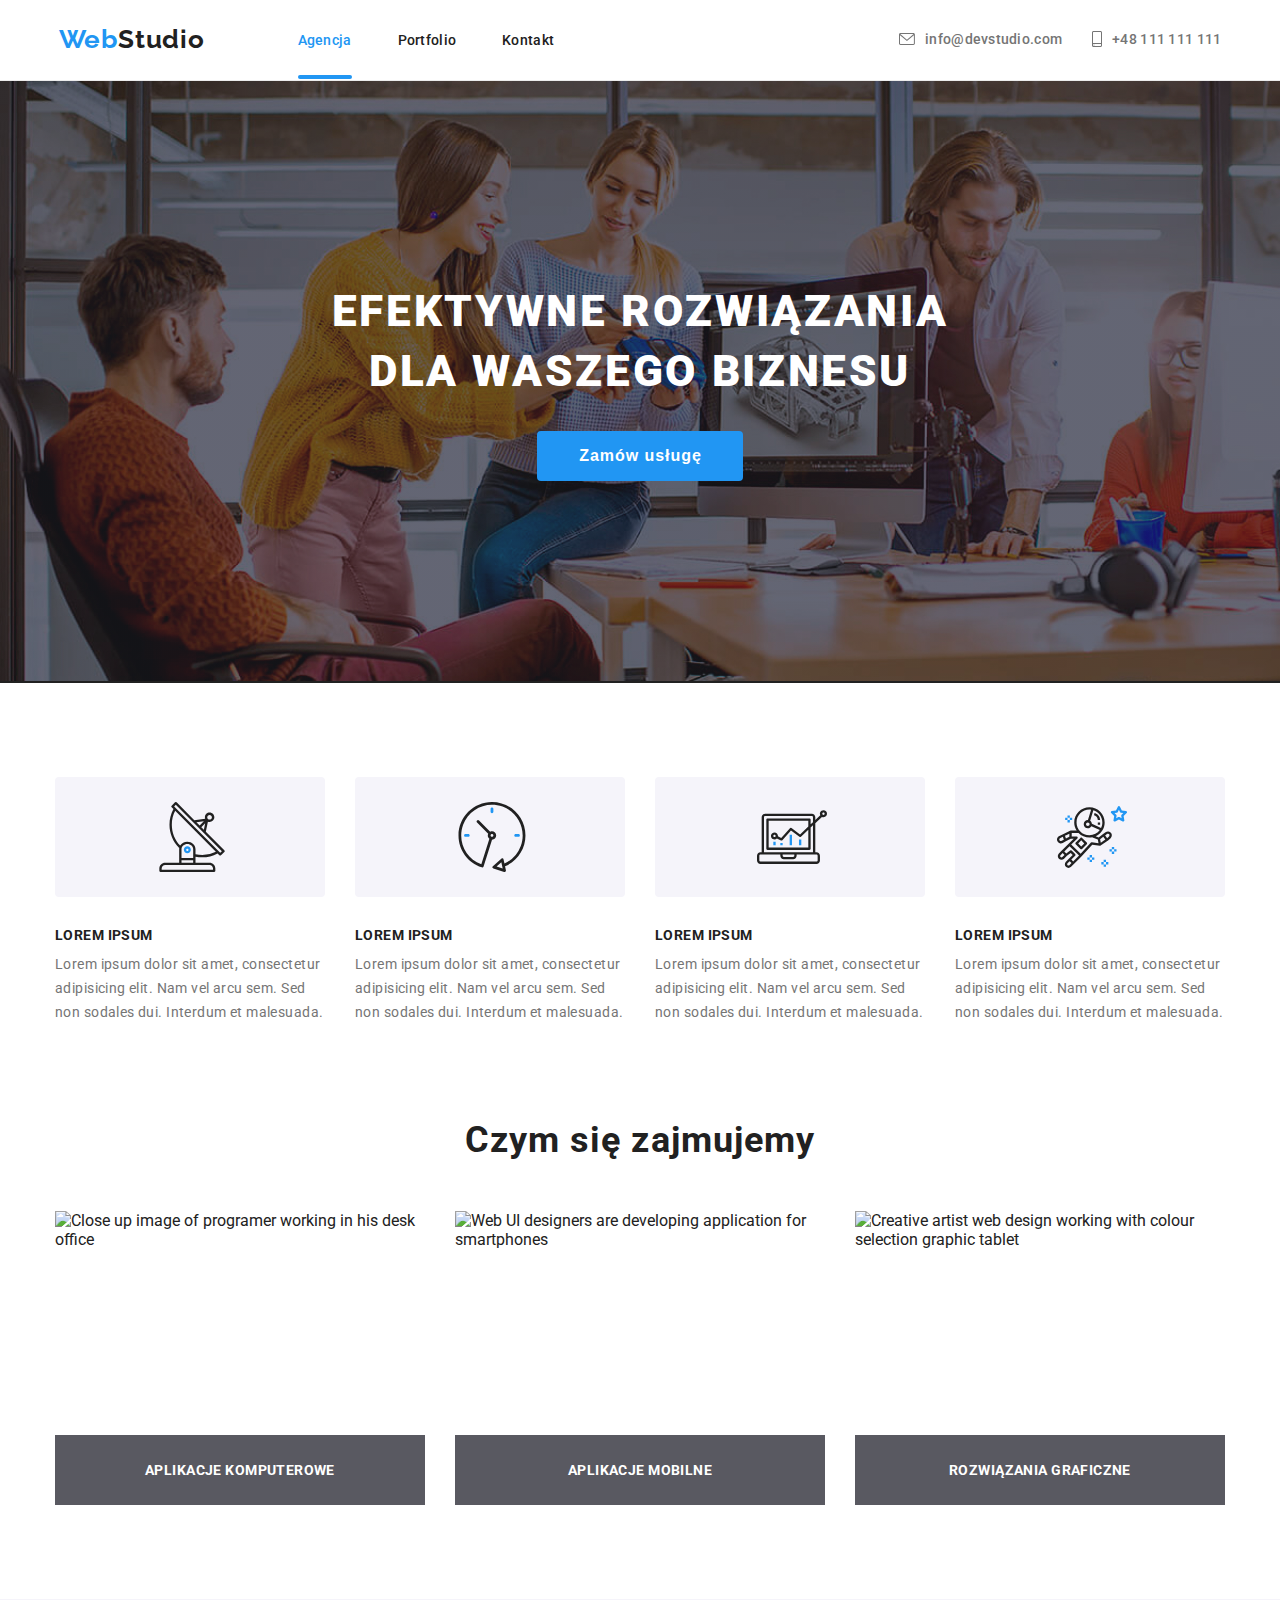
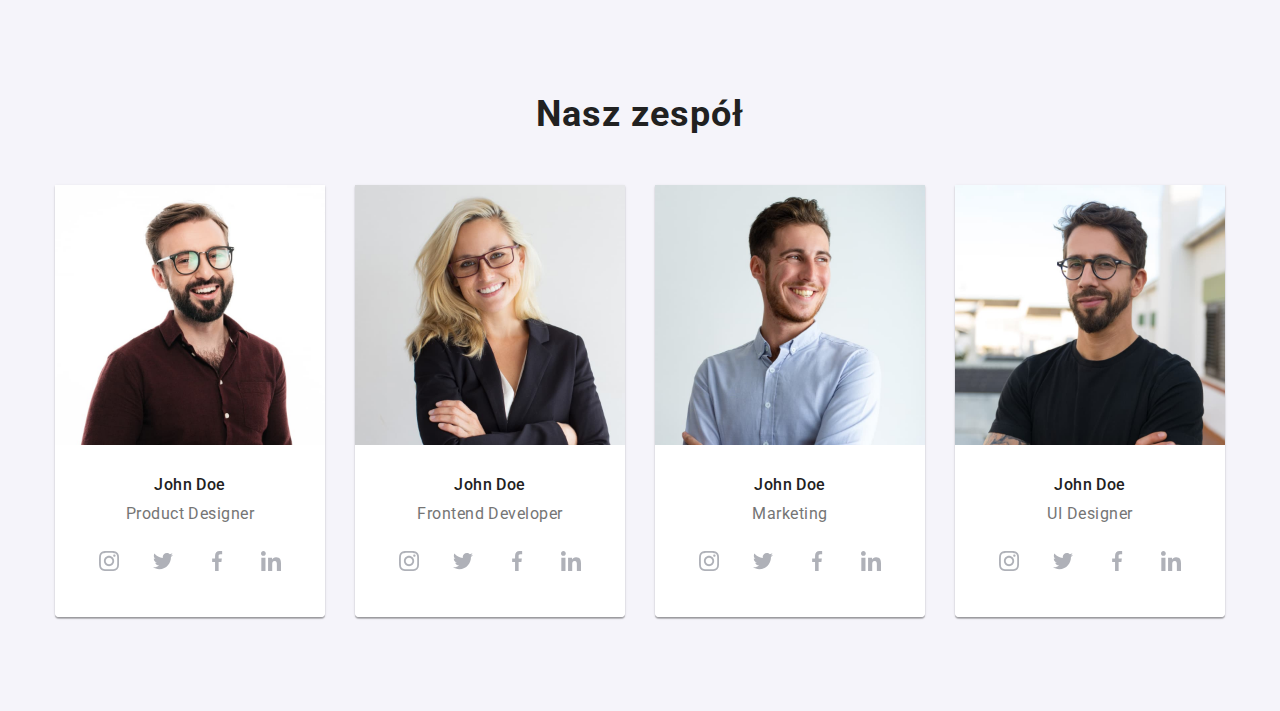
==== commit ef9bb66c: "Update index.html" ====
--- a/index.html
+++ b/index.html
@@ -506,7 +506,7 @@
       <!--END TEAM-->
 
       <!--CLIENTS-->
-      <section class="clients">
+      <!-- <section class="clients">
         <div class="container">
           <h2 class="secondary-header">Nasi klienci</h2>
           <ul class="clients__list">
@@ -554,12 +554,12 @@
             </li>
           </ul>
         </div>
-      </section>
+      </section> -->
       <!--END CLIENTS-->
     </main>
 
     <!--FOOTER-->
-    <footer class="footer">
+    <!-- <footer class="footer">
       <div class="container">
         <div class="contact-info">
           <a class="logo logo--dark" href="index.html"
@@ -660,7 +660,7 @@
           </form>
         </div>
       </div>
-    </footer>
+    </footer> -->
     <!--END FOOTER-->
 
     <!--BACKDROP-->
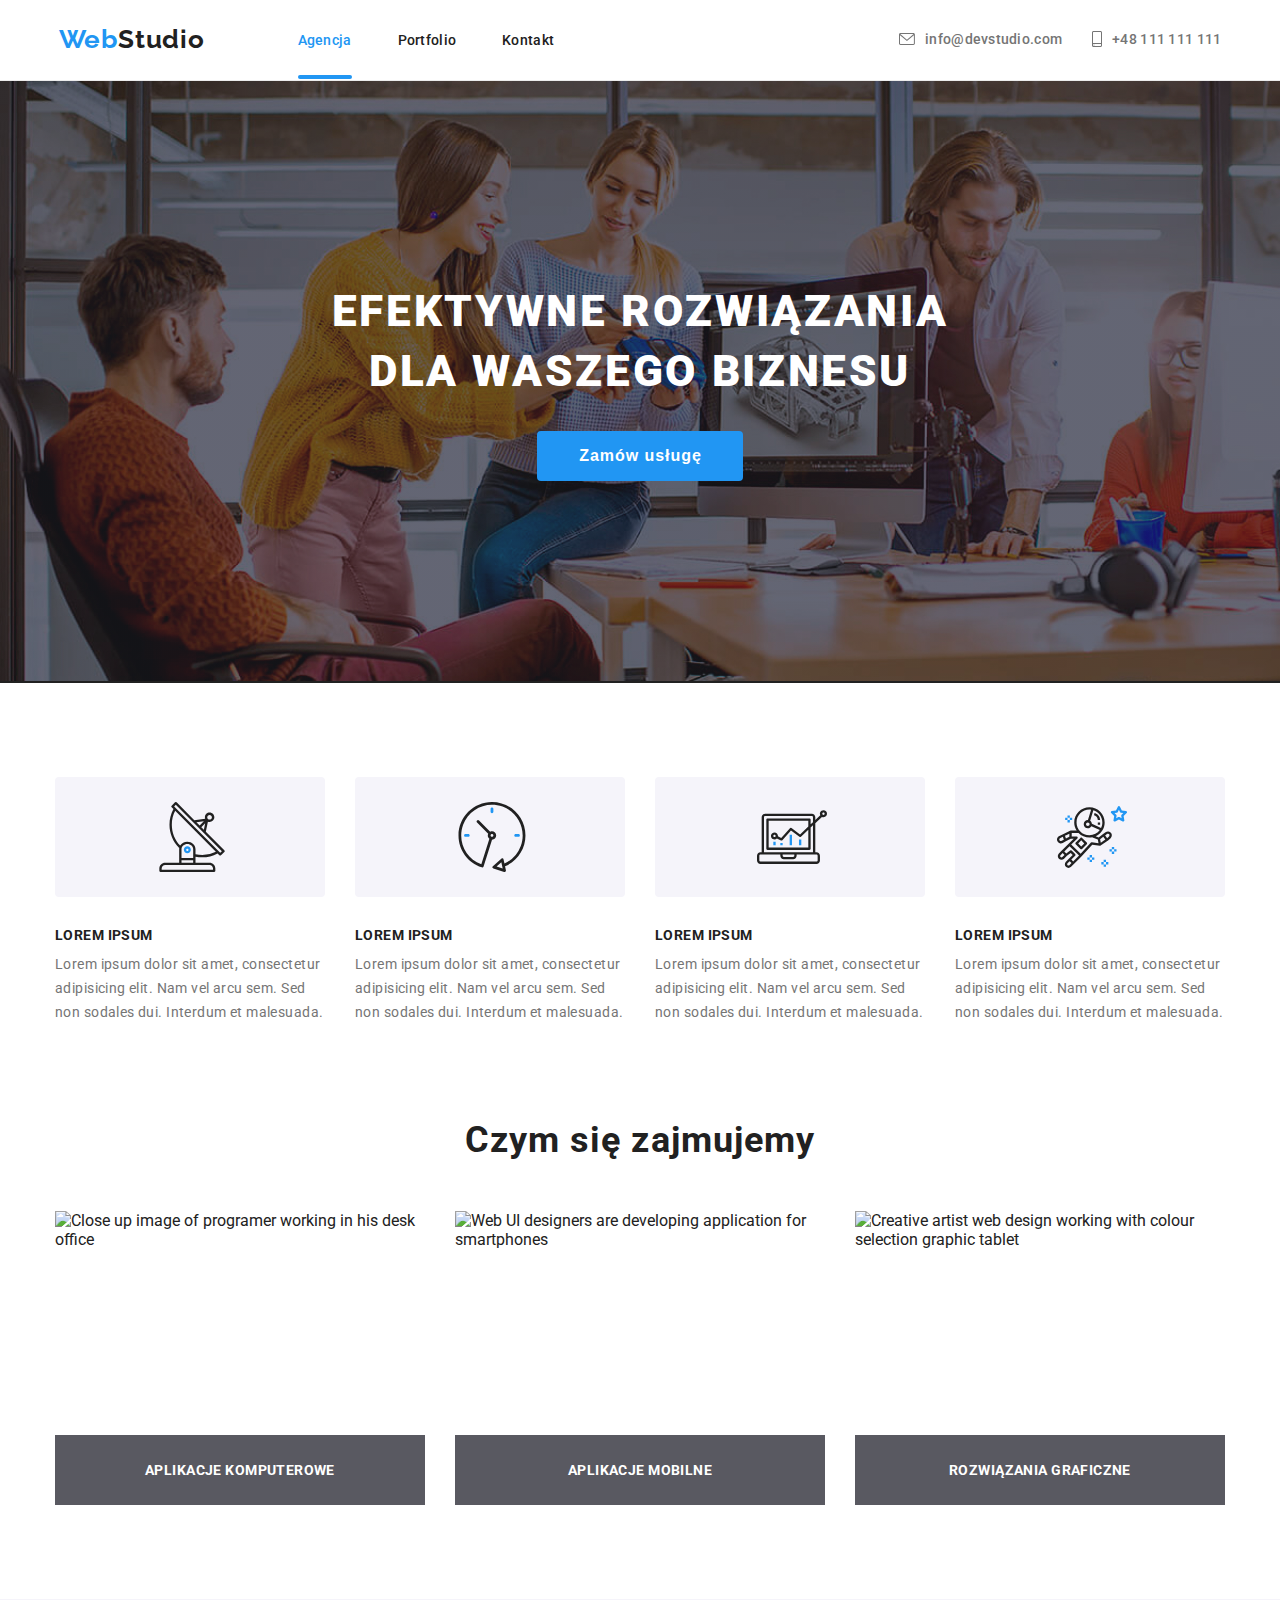
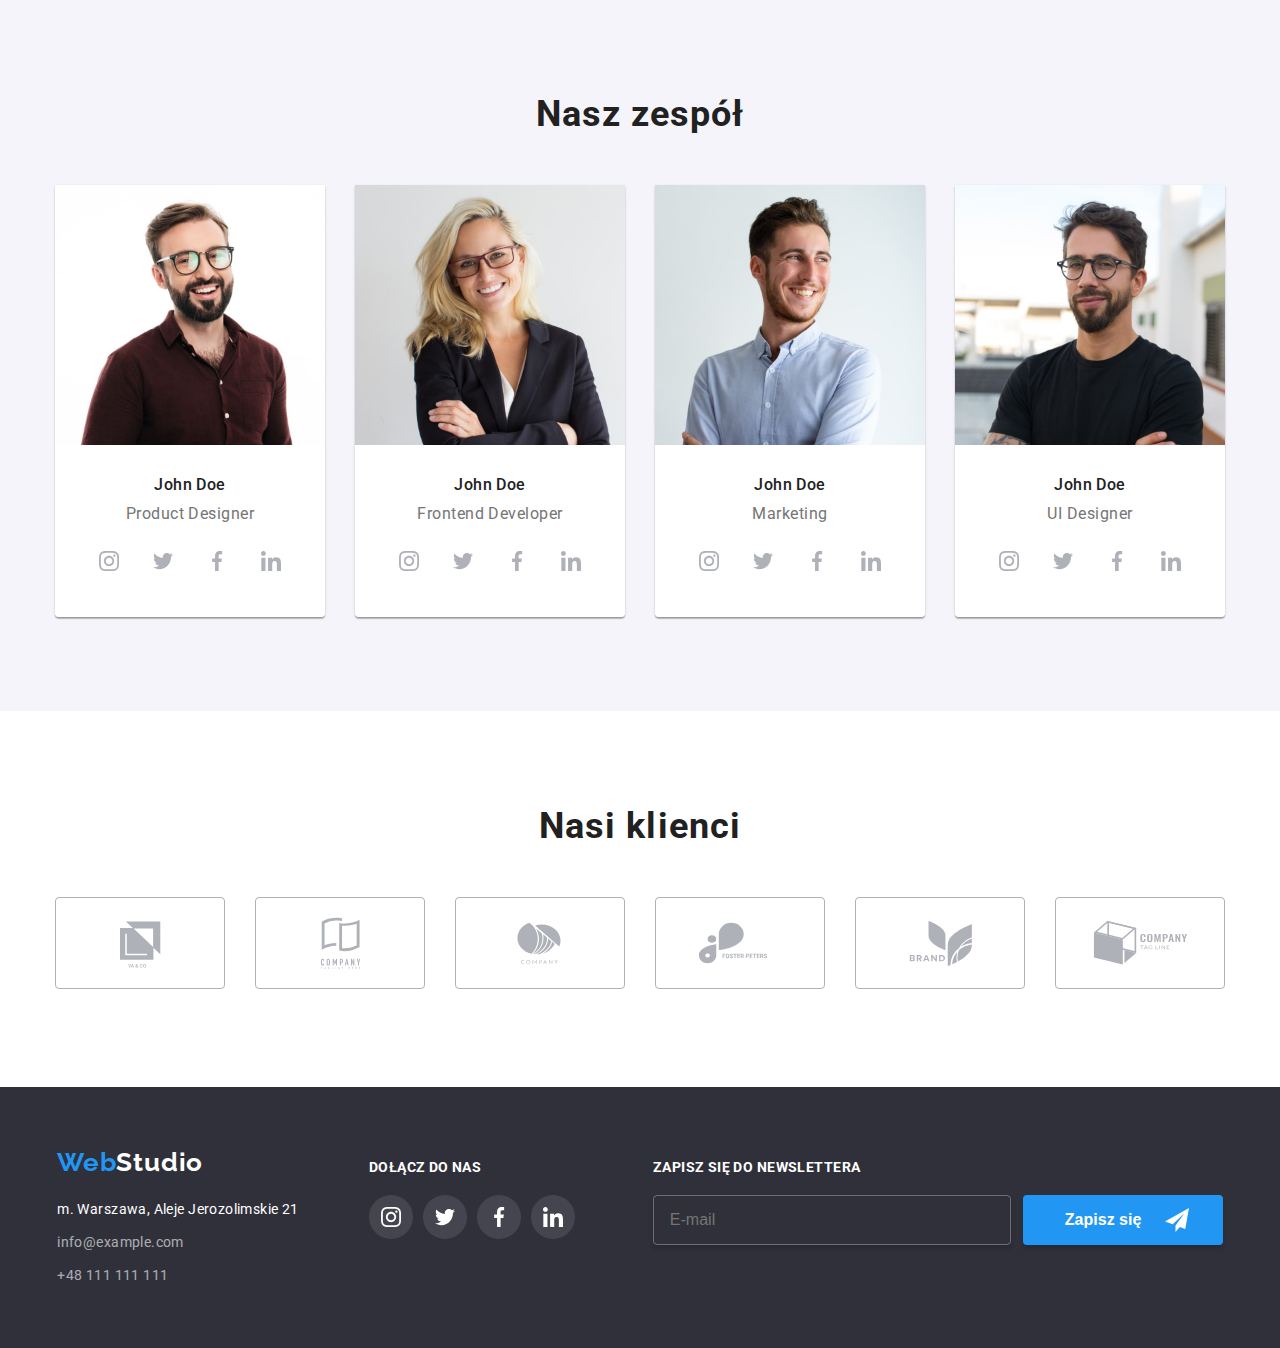
==== commit b1dccc72: "Update index.html" ====
--- a/index.html
+++ b/index.html
@@ -506,7 +506,7 @@
       <!--END TEAM-->
 
       <!--CLIENTS-->
-      <!-- <section class="clients">
+      <section class="clients">
         <div class="container">
           <h2 class="secondary-header">Nasi klienci</h2>
           <ul class="clients__list">
@@ -554,12 +554,12 @@
             </li>
           </ul>
         </div>
-      </section> -->
+      </section>
       <!--END CLIENTS-->
     </main>
 
     <!--FOOTER-->
-    <!-- <footer class="footer">
+    <footer class="footer">
       <div class="container">
         <div class="contact-info">
           <a class="logo logo--dark" href="index.html"
@@ -660,7 +660,7 @@
           </form>
         </div>
       </div>
-    </footer> -->
+    </footer>
     <!--END FOOTER-->
 
     <!--BACKDROP-->
--- a/css/main.min.css
+++ b/css/main.min.css
@@ -1,2 +1,2 @@
-:root{--main-font: "Roboto", sans-serif;--secondary-font: "Raleway", sans-serif}body{font-family:"Roboto", sans-serif;color:#212121;background-color:#fff;margin:0}.container{width:100%;padding:0 15px}@media screen and (min-width: 480px){.container{max-width:480px;padding:0 15px;margin:0 auto}}@media screen and (min-width: 768px){.container{max-width:768px;padding:0 15px;margin:0 auto}}@media screen and (min-width: 1200px){.container{max-width:1600px;padding:0 15px;margin:0 auto}}h1,h2,h3,h4,h5,h6{margin:0;padding:0}ul,ol{margin:0;padding:0}p{margin:0;padding:0}img{display:block}*{box-sizing:border-box}.header{border-bottom:1px solid #ececec}@media screen and (min-width: 320px) and (max-width: 767px){.header{padding-top:10px;padding-bottom:10px}}@media screen and (min-width: 768px) and (max-width: 1199px){.header{padding-top:0;padding-bottom:0}}@media screen and (min-width: 1200px) and (max-width: 1600px){.header{padding-top:24px;padding-bottom:25px}}.navigation{display:flex;align-items:center}@media screen and (min-width: 320px) and (max-width: 767px){.navigation{justify-content:space-between}.navigation__list,.navigation__link{display:none}}@media screen and (min-width: 1200px) and (max-width: 1600px){.navigation{justify-content:center}.navigation__list{display:flex;list-style:none;column-gap:46px}.navigation__link{font-weight:500;font-size:14px;line-height:1.143;letter-spacing:0.02em;text-decoration:none;fill:#757575;color:#212121;cursor:pointer;transition:color 250ms cubic-bezier(0.4, 0, 0.2, 1);position:relative;text-decoration:none}.navigation__link:hover,.navigation__link:focus{color:#2196f3;fill:#2196f3}}.hero .container{display:flex;flex-direction:column;justify-content:center;align-items:center}.hero{background-color:#2f303a;border-bottom:2px solid #212121}.hero__header{font-weight:900;text-align:center;letter-spacing:0.06em;text-transform:uppercase;color:#fff;margin-bottom:30px}@media screen and (min-width: 320px) and (max-width: 767px){.hero{padding-top:118px;padding-bottom:118px;background-image:linear-gradient(rgba(47,48,58,0.4), rgba(47,48,58,0.4)),url("../images/hero/background-img-mobile.jpg");background-size:480px 400px;background-repeat:no-repeat;background-position:center top}.hero__header{font-size:26px;line-height:1.615;width:365px}}@media screen and (min-device-pixel-ratio: 2) and (min-width: 320px), screen and (min-resolution: 192dpi) and (min-width: 320px), screen and (min-resolution: 2dppx) and (min-width: 320px){.hero{background-image:linear-gradient(rgba(47,48,58,0.4), rgba(47,48,58,0.4)),url("../images/hero/background-img-mobile@2x.jpg")}}@media screen and (min-width: 768px) and (max-width: 1199px){.hero{padding-top:200px;padding-bottom:200px;background-image:linear-gradient(rgba(47,48,58,0.4), rgba(47,48,58,0.4)),url("../images/hero/background-img-tablet.jpg");background-size:cover;background-repeat:no-repeat}}@media screen and (min-device-pixel-ratio: 2) and (min-width: 768px), screen and (min-resolution: 192dpi) and (min-width: 768px), screen and (min-resolution: 2dppx) and (min-width: 768px){.hero{background-image:linear-gradient(rgba(47,48,58,0.4), rgba(47,48,58,0.4)),url("../images/hero/background-img-tablet@2x.jpg")}}@media screen and (min-width: 1200px) and (max-width: 1600px){.hero{padding-top:200px;padding-bottom:200px;background-image:linear-gradient(rgba(47,48,58,0.4), rgba(47,48,58,0.4)),url("../images/hero/background-img-desktop.jpg");background-size:cover;background-repeat:no-repeat}.hero__header{font-size:44px;line-height:1.364;width:696px}}@media screen and (min-device-pixel-ratio: 2) and (min-width: 1200px), screen and (min-resolution: 192dpi) and (min-width: 1200px), screen and (min-resolution: 2dppx) and (min-width: 1200px){.hero{background-image:linear-gradient(rgba(47,48,58,0.4), rgba(47,48,58,0.4)),url("../images/hero/background-img-desktop@2x.jpg")}}@media screen and (min-width: 320px) and (max-width: 767px){.about__list{display:flex;flex-direction:column;justify-content:center;list-style:none;row-gap:30px;margin-top:60px;margin-bottom:60px}.about__card-wrapper{width:450px}.about__card{width:450px;height:120px;background-color:#f5f4fa;border-radius:4px;padding-left:90px}.about__item-wrapper{padding-top:30px}.about__item-header{font-weight:bold;font-size:14px;line-height:1.143;letter-spacing:0.03em;text-transform:uppercase;margin-bottom:10px;text-align:center}.about__item-description{font-size:14px;line-height:1.714;letter-spacing:0.03em;color:#757575}}@media screen and (min-width: 1200px) and (max-width: 1600px){.about .container{padding-top:94px;padding-bottom:94px}.about__list{display:flex;justify-content:center;list-style:none;column-gap:30px}.about__card-wrapper{width:270px}.about__card{width:270px;height:120px}.about__card>.about__card-img{display:block;height:100%;width:100%;object-fit:cover}.about__item-wrapper{padding-top:30px}.about__item-header{font-weight:bold;font-size:14px;line-height:1.143;letter-spacing:0.03em;text-transform:uppercase;margin-bottom:10px}.about__item-description{font-size:14px;line-height:1.714;letter-spacing:0.03em;color:#757575}}@media screen and (min-width: 320px) and (max-width: 767px){.services{display:none}}@media screen and (min-width: 1200px) and (max-width: 1600px){.services .container{padding-top:0;padding-bottom:94px}.services__list{display:flex;justify-content:center;list-style:none;column-gap:30px}.services__img{object-fit:cover}.services__item-wrapper{width:370px;height:70px;background-color:rgba(47,48,58,0.8)}.services__item-header{font-weight:bold;font-size:14px;line-height:1.143;text-align:center;letter-spacing:0.03em;text-transform:uppercase;color:#fff;padding-top:27px;padding-bottom:27px}.services__card-wrapper{position:relative}.services__card-wrapper>.services__item-wrapper{position:absolute;bottom:0px}}@media screen and (min-width: 320px) and (max-width: 767px){.team{padding-top:60px;padding-bottom:60px;background-color:#f5f4fa;display:flex;flex-direction:column}.team__item{margin-top:30px}.team__card-wrapper{box-shadow:0px 2px 1px 0px rgba(0,0,0,0.2),0px 1px 1px 0px rgba(0,0,0,0.14),0px 1px 3px 0px rgba(0,0,0,0.12);border-bottom-right-radius:4px;border-bottom-left-radius:4px}.team__list{list-style:none}.team__card-img{width:450px;height:460px}.team__card-img>.team__img{display:block;height:100%;width:100%;object-fit:cover}.team__item-wrapper{padding-top:30px;padding-bottom:30px;background-color:#fff;border-bottom-right-radius:4px;border-bottom-left-radius:4px}.team__item-header{font-weight:500;font-size:16px;line-height:1.188;text-align:center;letter-spacing:0.03em;margin-bottom:10px}.team__item-description{font-size:16px;line-height:1.188;text-align:center;letter-spacing:0.03em;color:#757575;margin-bottom:16px}}@media screen and (min-width: 1200px) and (max-width: 1600px){.team .container{padding-top:94px;padding-bottom:94px}.team{background-color:#f5f4fa}.team__card-wrapper{box-shadow:0px 2px 1px 0px rgba(0,0,0,0.2),0px 1px 1px 0px rgba(0,0,0,0.14),0px 1px 3px 0px rgba(0,0,0,0.12);border-bottom-right-radius:4px;border-bottom-left-radius:4px}.team__list{display:flex;justify-content:center;list-style:none;column-gap:30px}.team__card-img{width:270px;height:260px}.team__card-img>.team__img{display:block;height:100%;width:100%;object-fit:cover}.team__item-wrapper{padding-top:30px;padding-bottom:30px;background-color:#fff;border-bottom-right-radius:4px;border-bottom-left-radius:4px}.team__item-header{font-weight:500;font-size:16px;line-height:1.188;text-align:center;letter-spacing:0.03em;margin-bottom:10px}.team__item-description{font-size:16px;line-height:1.188;text-align:center;letter-spacing:0.03em;color:#757575;margin-bottom:16px}}@media screen and (min-width: 320px) and (max-width: 767px){.clients{padding-top:60px;padding-bottom:60px;display:flex;justify-content:center}.clients__list{padding-top:30px;display:flex;flex-wrap:wrap;margin-left:-30px;margin-top:-30px;list-style:none}.clients__item{margin-left:30px;margin-top:30px;flex-basis:calc(100% / 2 - 30px);width:210px;height:92px;background-color:transparent;border-radius:4px;fill:#afb1b8;border:1px solid #afb1b8;border-radius:4px;transition:fill,border-color 250ms cubic-bezier(0.4, 0, 0.2, 1)}.clients__item:hover,.clients__item:focus{fill:#2196f3;cursor:pointer;border-color:#2196f3}.clients__logo{border:none;padding-left:20px}}@media screen and (min-width: 1200px) and (max-width: 1600px){.clients .container{padding-top:94px;padding-bottom:94px}.clients__list{display:flex;justify-content:center;list-style:none;column-gap:30px}.clients__logo{fill:#afb1b8;border:1px solid #afb1b8;border-radius:4px;transition:fill,border-color 250ms cubic-bezier(0.4, 0, 0.2, 1)}.clients__logo:hover,.clients__logo:focus{fill:#2196f3;cursor:pointer;border-color:#2196f3}}@media screen and (min-width: 320px) and (max-width: 767px){.footer{background-color:#2f303a;display:flex;flex-direction:column;justify-content:center;padding-top:60px;text-align:center}.footer__header{font-weight:bold;font-size:14px;line-height:1.143;letter-spacing:0.03em;text-transform:uppercase;color:#fff;margin-bottom:20px;text-align:center}.newsletter{display:flex;flex-direction:column;justify-content:center}}@media screen and (min-width: 1200px) and (max-width: 1600px){.footer{background-color:#2f303a}.footer .container{display:flex;justify-content:center}.footer__header{font-weight:bold;font-size:14px;line-height:1.143;letter-spacing:0.03em;text-transform:uppercase;color:#fff;margin-bottom:20px}.newsletter{display:flex;flex-direction:column;justify-content:flex-start;padding-top:72px;padding-left:78px}}@media screen and (min-width: 1200px) and (max-width: 1600px){.portfolio__hero .container{padding-top:94px;padding-bottom:50px}}@media screen and (min-width: 320px) and (max-width: 767px){.portfolio__navigation-list{display:flex;flex-wrap:wrap;justify-content:center;list-style:none;column-gap:8px;row-gap:15px;margin-top:60px;margin-bottom:40px}}@media screen and (min-width: 1200px) and (max-width: 1600px){.portfolio__navigation-list{display:flex;justify-content:center;list-style:none;column-gap:8px}}.gallery__item:hover .overlay{transform:translateY(0)}.gallery__item-wrapper{padding:20px 24px;background-color:#fff;border-top-width:none;border-top-style:none;border-top-color:none;border:1px solid #eeeeee}.gallery__card{height:294px;position:relative;overflow:hidden}.gallery__img{display:block;height:100%;width:100%;object-fit:cover}.gallery__item-header{font-weight:bold;font-size:18px;line-height:2;letter-spacing:0.06em;margin-bottom:4px}.gallery__item-description{font-size:16px;line-height:1.875;letter-spacing:0.03em;color:#757575}@media screen and (min-width: 320px) and (max-width: 767px){.gallery .container{display:flex;flex-direction:column;justify-content:center;padding-top:0;padding-bottom:60px}.gallery__list{list-style:none}.gallery__item{transition:box-shadow 250ms cubic-bezier(0.4, 0, 0.2, 1)}.gallery__item:hover,.gallery__item:focus{box-shadow:1px 4px 6px 0px rgba(0,0,0,0.16),0px 4px 4px 0px rgba(0,0,0,0.06),0px 1px 1px 0px rgba(0,0,0,0.12)}.gallery__item:not(:last-child){margin-bottom:30px}.gallery__card{width:450px}}@media screen and (min-width: 1200px) and (max-width: 1600px){.gallery .container{display:flex;justify-content:center;padding-top:0;padding-bottom:94px}.gallery__list{display:flex;flex-wrap:wrap;margin-left:-30px;margin-top:-30px;width:1200px;list-style:none}.gallery__item{margin-left:30px;margin-top:30px;flex-basis:calc(100% / 3 - 30px);transition:box-shadow 250ms cubic-bezier(0.4, 0, 0.2, 1)}.gallery__item:hover,.gallery__item:focus{box-shadow:1px 4px 6px 0px rgba(0,0,0,0.16),0px 4px 4px 0px rgba(0,0,0,0.06),0px 1px 1px 0px rgba(0,0,0,0.12)}.gallery__card{width:370px}}.backdrop{position:fixed;left:0;top:0;width:100%;height:100%;background-color:rgba(0,0,0,0.2)}.close-btn{position:absolute;top:8px;right:8px;width:30px;height:30px;fill:#212121;background-color:#fff;border:1px solid rgba(0,0,0,0.1);border-radius:50%;cursor:pointer;align-content:center;padding:5px 5px}.close-btn:hover,.close-btn:focus{fill:#2196f3}.mobile-menu__close-btn{position:absolute;top:10px;right:15px;width:40px;height:40px;fill:#212121;background-color:transparent;border:none;cursor:pointer;align-content:center;padding:10px 10px}.mobile-menu__close-btn:hover,.mobile-menu__close-btn:focus{fill:#2196f3}.modal-form__button{display:block;padding:10px 76px;border-radius:4px;border-style:none;background-color:#2196f3;color:#fff;font-weight:bold;font-size:16px;line-height:1.875;text-align:center;cursor:pointer;letter-spacing:6%;margin:0 auto;box-shadow:0px 4px 4px 0px rgba(0,0,0,0.15);transition:background-color 250ms cubic-bezier(0.4, 0, 0.2, 1)}.modal-form__button:hover,.modal-form__button:focus{color:#212121;background-color:#f5f4fa}.signup-form__button{width:200px;height:50px;font-weight:bold;font-size:16px;line-height:1.875;display:flex;align-items:center;text-align:left;letter-spacing:6%;color:#fff;background-color:#2196f3;cursor:pointer;padding-left:42px;border-radius:4px;border-style:none;transition:color,background-color 250ms cubic-bezier(0.4, 0, 0.2, 1);box-shadow:0px 4px 4px 0px rgba(0,0,0,0.15)}.signup-form__button:hover,.signup-form__button:focus{background-color:#f5f4fa}.signup-form__button:hover>*,.signup-form__button:focus>*{color:#212121;fill:#212121}.hero__modal-button{font-weight:bold;font-size:16px;line-height:1.875;letter-spacing:0.06em;color:#fff;background-color:#2196f3;cursor:pointer;padding:10px 41px 10px 42px;border-radius:4px;border-style:none;transition:color,background-color 250ms cubic-bezier(0.4, 0, 0.2, 1)}.hero__modal-button:hover,.hero__modal-button:focus{color:#212121;background-color:#f5f4fa}.portfolio__navigation-btn{font-family:var(--main-font);font-style:normal;font-weight:500;font-size:16px;line-height:1.625;text-align:center;letter-spacing:0.03em;color:#212121;background-color:#f5f4fa;cursor:pointer;padding:6px 22px;border-radius:4px;border-style:none;box-shadow:0px 2px 2px 0px rgba(0,0,0,0.12),0px 1px 2px 0px rgba(0,0,0,0.08),0px 3px 1px 0px rgba(0,0,0,0.1);transition:color,background-color 250ms cubic-bezier(0.4, 0, 0.2, 1)}.portfolio__navigation-btn:hover,.portfolio__navigation-btn:focus{color:#fff;background-color:#2196f3}@media screen and (min-width: 320px) and (max-width: 767px){.signup-form__button{margin-right:auto;margin-left:auto;margin-bottom:60px}}@media screen and (min-width: 320px) and (max-width: 767px){.contact__link,.contact__icon,.contact__item{display:none}.contact-info{display:flex;flex-direction:column;justify-content:center;margin-bottom:60px}.contact-info__list{list-style:none}.contact-info__item:not(:first-child){margin-top:9px}.contact-info__link{font-family:var(--main-font);font-style:normal;font-weight:normal;font-size:14px;line-height:1.714;letter-spacing:0.03em;color:#fff;opacity:60%;text-decoration:none;transition:color 250ms cubic-bezier(0.4, 0, 0.2, 1);text-decoration:none}.contact-info__link:hover,.contact-info__link:focus{color:#2196f3;fill:#2196f3}.contact-info__link--address{opacity:1}}@media screen and (min-width: 1200px) and (max-width: 1600px){.contact{display:flex;list-style:none}.contact__link{display:flex;align-items:center;color:#757575;font-weight:500;font-size:14px;line-height:1.143;letter-spacing:0.02em;text-decoration:none;fill:#757575;cursor:pointer;transition:color 250ms cubic-bezier(0.4, 0, 0.2, 1);position:relative;text-decoration:none}.contact__link:hover,.contact__link:focus{color:#2196f3;fill:#2196f3}.contact__link--mail{margin-right:30px;margin-left:345px}.contact__link--phone{margin-right:auto}.contact__icon{margin-right:10px;transition:fill 250ms cubic-bezier(0.4, 0, 0.2, 1)}.contact__icon:hover,.contact__icon:focus{color:#2196f3;fill:#2196f3}.contact-info{display:flex;flex-direction:column;justify-content:flex-start;padding-top:60px;padding-bottom:60px}.contact-info__list{list-style:none}.contact-info__item:not(:first-child){margin-top:9px}.contact-info__link{font-family:var(--main-font);font-style:normal;font-weight:normal;font-size:14px;line-height:1.714;letter-spacing:0.03em;color:#fff;opacity:60%;text-decoration:none;transition:color 250ms cubic-bezier(0.4, 0, 0.2, 1);text-decoration:none}.contact-info__link:hover,.contact-info__link:focus{color:#2196f3;fill:#2196f3}.contact-info__link--address{opacity:1}}.current{font-weight:500;font-size:14px;line-height:1.143;letter-spacing:0.02em;text-decoration:none;color:#2196f3;fill:#757575;cursor:pointer;transition:color 250ms cubic-bezier(0.4, 0, 0.2, 1);position:relative}.current::after{position:absolute;content:"";display:block;width:100%;height:4px;background-color:#2196f3;border-radius:2px;border-style:none;top:43.5px}.logo{font-family:var(--secondary-font);font-weight:bold;letter-spacing:0.03em;text-decoration:none}.logo--light{color:#212121}.logo--dark{color:#fff;margin-bottom:20px}.logo__accent-text{color:#2196f3}@media screen and (min-width: 320px) and (max-width: 767px){.logo{margin-left:0px;font-size:24px;line-height:1.167}}@media screen and (min-width: 768px) and (max-width: 1199px){.logo{margin-right:83px;font-size:24px;line-height:1.167}}@media screen and (min-width: 1200px) and (max-width: 1600px){.logo{margin-right:93px;font-size:26px;line-height:1.192}}@media screen and (min-width: 320px) and (max-width: 767px){.mobile-menu{display:flex;list-style:none}.mobile-menu__modal-button{position:relative;display:flex;align-items:center;fill:#212121;background-color:transparent;cursor:pointer;padding:12px 8px;border-radius:0px;border-style:none;transition:fill 250ms cubic-bezier(0.4, 0, 0.2, 1)}.mobile-menu__modal-button:hover,.mobile-menu__modal-button:focus{fill:#2196f3}.mobile-menu__modal{position:absolute;top:0;left:0;transform:translateY(0%);min-width:480px;min-height:796px;padding-left:40px;background-color:#fff;border-radius:4px;box-shadow:0px 1px 3px 0px rgba(0,0,0,0.16),0px 2px 4px 0px rgba(0,0,0,0.08),0px 4px 8px 0px rgba(0,0,0,0.04);transition:transform 1s ease-out}.is-hidden{opacity:0;visibility:hidden;pointer-events:none}.is-hidden .mobile-menu__modal{transform:translateY(-800px)}.mobile-menu__navigation-list{display:flex;flex-direction:column;list-style:none;row-gap:32px;padding-top:48px;margin-bottom:302px}.mobile-menu__navigation-link,.mobile-menu__current{font-weight:500;font-size:40px;line-height:1.175;letter-spacing:0.02em;color:#212121;text-decoration:none}.mobile-menu__navigation-link:hover,.mobile-menu__navigation-link:focus,.mobile-menu__current:hover,.mobile-menu__current:focus{color:#2196f3}.mobile-menu__current{color:#2196f3}.mobile-menu__contact{display:flex;flex-direction:column;list-style:none;row-gap:32px;margin-bottom:64px}.mobile-menu__contact-link--phone{font-weight:500;font-size:34px;line-height:1.176;letter-spacing:0.02em;color:#2196f3;text-decoration:none}.mobile-menu__contact-link--mail{font-weight:500;font-size:24px;line-height:1.167;letter-spacing:0.02em;color:#757575;text-decoration:none}.mobile-menu__social-links{display:flex;list-style:none;column-gap:0px;padding-bottom:48px}.mobile-menu__social-links-link{font-weight:500;font-size:18px;line-height:22px;letter-spacing:0.02em;color:#2196f3;text-decoration:none;padding:10px;border-right:1px solid rgba(33,33,33,0.2)}}@media screen and (min-width: 768px) and (max-width: 1199px){.mobile-menu{display:none}}@media screen and (min-width: 1200px) and (max-width: 1600px){.mobile-menu{display:none}}.modal{position:absolute;top:50%;left:50%;transform:translate(-50%, -50%);width:528px;min-height:581px;padding:40px;background-color:#fff;border-radius:4px;box-shadow:0px 2px 1px 0px rgba(0,0,0,0.2),0px 1px 1px 0px rgba(0,0,0,0.14),0px 1px 3px 0px rgba(0,0,0,0.12);transition:transform 1s ease-out}.is-hidden{opacity:0;visibility:hidden;pointer-events:none}.is-hidden .modal{transform:rotate(270deg)}.modal-form{display:flex;width:100%;flex-direction:column}.modal-form__header{text-align:center;font-weight:bold;font-size:20px;line-height:1.15;letter-spacing:3%;color:#212121;margin-bottom:12px}.modal-form__field{font-size:12px;line-height:1.167;text-align:left;vertical-align:top;letter-spacing:1%;color:#757575}.modal-form__field:not(:first-child){margin-top:10px}.modal-form__input-wrapper{position:relative;display:block;margin-top:4px}.modal-form__input{width:100%;height:40px;border:1px solid rgba(33,33,33,0.2);border-radius:4px;padding-left:42px;transition:border-color 250ms cubic-bezier(0.4, 0, 0.2, 1)}.modal-form__input:focus{outline:none;border-color:#2196f3}.modal-form__input:focus+.modal-form__icon{fill:#2196f3}.modal-form__icon{position:absolute;top:50%;left:12px;transform:translateY(-50%);fill:#212121;display:block;width:18px;height:18px;transition:fill 250ms cubic-bezier(0.4, 0, 0.2, 1)}.modal-form__message{width:100%;height:120px;border:1px solid rgba(33,33,33,0.2);border-radius:4px;outline:none;padding:12px 16px;margin-top:4px;margin-bottom:20px;resize:none;transition:border-color 250ms cubic-bezier(0.4, 0, 0.2, 1)}.modal-form__message:focus{outline:none;border-color:#2196f3}.modal-form__message::placeholder{font-size:12px;line-height:1.167;text-align:left;vertical-align:top;letter-spacing:1%;color:rgba(117,117,117,0.5)}.modal-form__policy-wrapper{display:flex;justify-content:center}.modal-form__policy-text{margin-bottom:30px;font-size:14px;line-height:1.714;text-align:left;vertical-align:top;align-items:center;letter-spacing:3%;color:#757575;cursor:pointer}.modal-form__policy-text::before{display:inline-block;vertical-align:middle;content:"";width:12px;height:12px;border:2.5px solid #212121;border-radius:3px;margin-right:8px;cursor:pointer;transition:background-color,border-color 250ms cubic-bezier(0.4, 0, 0.2, 1)}.modal-form__policy{appearance:none}.modal-form__policy:checked+.modal-form__policy-text::before{background-color:#2196f3;border-width:1px;border-color:#2196f3;background-image:url(../images/icon-check.svg);background-size:contain;background-repeat:no-repeat;width:15px;height:15px}.modal-form__policy-link{color:#2196f3;text-decoration:none}.overlay{position:absolute;top:0;left:0;width:100%;height:100%;background-color:rgba(33,150,243,0.9);transform:translateY(100%);transition:transform 250ms cubic-bezier(0.4, 0, 0.2, 1)}.overlay>p{color:#fff;padding:49px 45px 49px 24px;margin:0;font-size:18px;line-height:28px;text-align:left;letter-spacing:3%}.hidden{display:none}@media screen and (min-width: 320px) and (max-width: 767px){.secondary-header{font-weight:700;font-size:28px;line-height:1.178;text-align:center;letter-spacing:0.03em}}@media screen and (min-width: 1200px) and (max-width: 1600px){.secondary-header{font-weight:700;font-size:36px;line-height:1.167;text-align:center;letter-spacing:0.03em;margin-bottom:50px}}@media screen and (min-width: 320px) and (max-width: 767px){.signup-form{display:flex;flex-direction:column}.signup-form__input{width:450px;height:50px;border-radius:4px;border:1px solid rgba(255,255,255,0.3);font-size:16px;line-height:1.25;text-align:left;letter-spacing:3%;color:rgba(255,255,255,0.6);padding-left:16px;box-shadow:0px 4px 4px 0px rgba(0,0,0,0.15);margin-right:12px;background-color:inherit;transition:border-color 250ms cubic-bezier(0.4, 0, 0.2, 1);outline:none;margin-bottom:20px}.signup-form__input:focus-within{border-color:#2196f3}.signup-form__icon{width:24px;height:24px;fill:#fff;margin-left:24px;transition:fill,background-color 250ms cubic-bezier(0.4, 0, 0.2, 1)}}@media screen and (min-width: 1200px) and (max-width: 1600px){.signup-form{display:flex;flex-direction:row}.signup-form__input{width:358px;height:50px;border-radius:4px;border:1px solid rgba(255,255,255,0.3);font-size:16px;line-height:1.25;text-align:left;letter-spacing:3%;color:rgba(255,255,255,0.6);padding-left:16px;box-shadow:0px 4px 4px 0px rgba(0,0,0,0.15);margin-right:12px;background-color:inherit;transition:border-color 250ms cubic-bezier(0.4, 0, 0.2, 1);outline:none}.signup-form__input:focus-within{border-color:#2196f3}.signup-form__icon{width:24px;height:24px;fill:#fff;margin-left:24px;transition:fill,background-color 250ms cubic-bezier(0.4, 0, 0.2, 1)}}@media screen and (min-width: 320px) and (max-width: 767px){.social-links{display:flex;justify-content:center;list-style:none;column-gap:10px}.social-links__icon{cursor:pointer;border-radius:50%;border-style:none;height:44px;width:44px;transition:fill,background-color 250ms cubic-bezier(0.4, 0, 0.2, 1)}.social-links__icon:hover,.social-links__icon:focus{fill:#fff;background-color:#2196f3;border-radius:50%;border-style:none;height:44px;width:44px}.social-links__icon--light{fill:#afb1b8;background-color:#fff}.social-links__icon--dark{fill:#fff;background-image:linear-gradient(rgba(255,255,255,0.1), rgba(255,255,255,0.1))}.footer__social-links{display:flex;flex-direction:column;justify-content:center;margin-bottom:60px}}@media screen and (min-width: 1200px) and (max-width: 1600px){.social-links{display:flex;justify-content:center;list-style:none;column-gap:10px}.social-links__icon{cursor:pointer;border-radius:50%;border-style:none;height:44px;width:44px;transition:fill,background-color 250ms cubic-bezier(0.4, 0, 0.2, 1)}.social-links__icon:hover,.social-links__icon:focus{fill:#fff;background-color:#2196f3;border-radius:50%;border-style:none;height:44px;width:44px}.social-links__icon--light{fill:#afb1b8;background-color:#fff}.social-links__icon--dark{fill:#fff;background-image:linear-gradient(rgba(255,255,255,0.1), rgba(255,255,255,0.1))}.footer__social-links{display:flex;flex-direction:column;justify-content:flex-start;padding-top:72px;padding-left:70px}}
+:root{--main-font: "Roboto", sans-serif;--secondary-font: "Raleway", sans-serif}body{font-family:"Roboto", sans-serif;color:#212121;background-color:#fff;margin:0}.container{width:100%;padding:0 15px}@media screen and (min-width: 480px){.container{max-width:480px;padding:0 15px;margin:0 auto}}@media screen and (min-width: 768px){.container{max-width:768px;padding:0 15px;margin:0 auto}}@media screen and (min-width: 1200px){.container{max-width:1600px;padding:0 15px;margin:0 auto}}h1,h2,h3,h4,h5,h6{margin:0;padding:0}ul,ol{margin:0;padding:0}p{margin:0;padding:0}img{display:block}*{box-sizing:border-box}.header{border-bottom:1px solid #ececec}@media screen and (min-width: 320px) and (max-width: 767px){.header{padding-top:10px;padding-bottom:10px}}@media screen and (min-width: 768px) and (max-width: 1199px){.header{padding-top:21px;padding-bottom:21px}}@media screen and (min-width: 1200px) and (max-width: 1600px){.header{padding-top:24px;padding-bottom:25px}}.navigation{display:flex;align-items:center}@media screen and (min-width: 320px) and (max-width: 767px){.navigation{justify-content:space-between}.navigation__list,.navigation__link{display:none}}@media screen and (min-width: 768px) and (max-width: 1199px){.navigation{justify-content:center}.navigation__list{display:flex;list-style:none;column-gap:60px}.navigation__link{font-weight:500;font-size:14px;line-height:1.143;letter-spacing:0.02em;text-decoration:none;fill:#757575;color:#212121;cursor:pointer;transition:color 250ms cubic-bezier(0.4, 0, 0.2, 1);position:relative;text-decoration:none}.navigation__link:hover,.navigation__link:focus{color:#2196f3;fill:#2196f3}}@media screen and (min-width: 1200px) and (max-width: 1600px){.navigation{justify-content:center}.navigation__list{display:flex;list-style:none;column-gap:46px}.navigation__link{font-weight:500;font-size:14px;line-height:1.143;letter-spacing:0.02em;text-decoration:none;fill:#757575;color:#212121;cursor:pointer;transition:color 250ms cubic-bezier(0.4, 0, 0.2, 1);position:relative;text-decoration:none}.navigation__link:hover,.navigation__link:focus{color:#2196f3;fill:#2196f3}}.hero .container{display:flex;flex-direction:column;justify-content:center;align-items:center}.hero{background-color:#2f303a;border-bottom:2px solid #212121}.hero__header{font-weight:900;text-align:center;letter-spacing:0.06em;text-transform:uppercase;color:#fff;margin-bottom:30px}@media screen and (min-width: 320px) and (max-width: 767px){.hero{padding-top:118px;padding-bottom:118px;background-image:linear-gradient(rgba(47,48,58,0.4), rgba(47,48,58,0.4)),url("../images/hero/background-img-mobile.jpg");background-size:480px 400px;background-repeat:no-repeat;background-position:center top}.hero__header{font-size:26px;line-height:1.615;width:365px}}@media screen and (min-device-pixel-ratio: 2) and (min-width: 320px), screen and (min-resolution: 192dpi) and (min-width: 320px), screen and (min-resolution: 2dppx) and (min-width: 320px){.hero{background-image:linear-gradient(rgba(47,48,58,0.4), rgba(47,48,58,0.4)),url("../images/hero/background-img-mobile@2x.jpg")}}@media screen and (min-width: 768px) and (max-width: 1199px){.hero{padding-top:200px;padding-bottom:200px;background-image:linear-gradient(rgba(47,48,58,0.4), rgba(47,48,58,0.4)),url("../images/hero/background-img-tablet.jpg");background-size:cover;background-repeat:no-repeat}.hero__header{font-size:26px;line-height:1.615;width:365px}}@media screen and (min-device-pixel-ratio: 2) and (min-width: 768px), screen and (min-resolution: 192dpi) and (min-width: 768px), screen and (min-resolution: 2dppx) and (min-width: 768px){.hero{background-image:linear-gradient(rgba(47,48,58,0.4), rgba(47,48,58,0.4)),url("../images/hero/background-img-tablet@2x.jpg")}}@media screen and (min-width: 1200px) and (max-width: 1600px){.hero{padding-top:200px;padding-bottom:200px;background-image:linear-gradient(rgba(47,48,58,0.4), rgba(47,48,58,0.4)),url("../images/hero/background-img-desktop.jpg");background-size:cover;background-repeat:no-repeat}.hero__header{font-size:44px;line-height:1.364;width:696px}}@media screen and (min-device-pixel-ratio: 2) and (min-width: 1200px), screen and (min-resolution: 192dpi) and (min-width: 1200px), screen and (min-resolution: 2dppx) and (min-width: 1200px){.hero{background-image:linear-gradient(rgba(47,48,58,0.4), rgba(47,48,58,0.4)),url("../images/hero/background-img-desktop@2x.jpg")}}@media screen and (min-width: 320px) and (max-width: 767px){.about__list{display:flex;flex-direction:column;justify-content:center;list-style:none;row-gap:30px;margin-top:60px;margin-bottom:60px}.about__card-wrapper{width:450px}.about__card{width:450px;height:120px;background-color:#f5f4fa;border-radius:4px;padding-left:90px}.about__item-wrapper{padding-top:30px}.about__item-header{font-weight:bold;font-size:14px;line-height:1.143;letter-spacing:0.03em;text-transform:uppercase;margin-bottom:10px;text-align:center}.about__item-description{font-size:14px;line-height:1.714;letter-spacing:0.03em;color:#757575}}@media screen and (min-width: 768px) and (max-width: 1199px){.about{display:flex;justify-content:center;padding-top:60px;padding-bottom:45px}.about__list{display:flex;flex-wrap:wrap;margin-left:-15px;margin-top:-15px;justify-content:center;list-style:none;row-gap:15px}.about__item{margin-left:15px;margin-top:15px;flex-basis:calc(100% / 2 - 15px)}.about__card-wrapper{width:354px}.about__card{width:354px;height:120px;background-color:#f5f4fa;border-radius:4px;padding-left:42px}.about__card>.about__card-img{display:block;height:100%;width:100%;object-fit:cover}.about__item-wrapper{padding-top:30px}.about__item-header{font-weight:bold;font-size:14px;line-height:1.143;letter-spacing:0.03em;text-transform:uppercase;margin-bottom:10px}.about__item-description{font-size:14px;line-height:1.714;letter-spacing:0.03em;color:#757575}}@media screen and (min-width: 1200px) and (max-width: 1600px){.about .container{padding-top:94px;padding-bottom:94px}.about__list{display:flex;justify-content:center;list-style:none;column-gap:30px}.about__card-wrapper{width:270px}.about__card{width:270px;height:120px}.about__card>.about__card-img{display:block;height:100%;width:100%;object-fit:cover}.about__item-wrapper{padding-top:30px}.about__item-header{font-weight:bold;font-size:14px;line-height:1.143;letter-spacing:0.03em;text-transform:uppercase;margin-bottom:10px}.about__item-description{font-size:14px;line-height:1.714;letter-spacing:0.03em;color:#757575}}@media screen and (min-width: 320px) and (max-width: 767px){.services{display:none}}@media screen and (min-width: 768px) and (max-width: 1199px){.services{display:none}}@media screen and (min-width: 1200px) and (max-width: 1600px){.services .container{padding-top:0;padding-bottom:94px}.services__list{display:flex;justify-content:center;list-style:none;column-gap:30px}.services__img{object-fit:cover}.services__item-wrapper{width:370px;height:70px;background-color:rgba(47,48,58,0.8)}.services__item-header{font-weight:bold;font-size:14px;line-height:1.143;text-align:center;letter-spacing:0.03em;text-transform:uppercase;color:#fff;padding-top:27px;padding-bottom:27px}.services__card-wrapper{position:relative}.services__card-wrapper>.services__item-wrapper{position:absolute;bottom:0px}}@media screen and (min-width: 320px) and (max-width: 767px){.team{padding-top:60px;padding-bottom:60px;background-color:#f5f4fa;display:flex;flex-direction:column}.team__item{margin-top:30px}.team__card-wrapper{box-shadow:0px 2px 1px 0px rgba(0,0,0,0.2),0px 1px 1px 0px rgba(0,0,0,0.14),0px 1px 3px 0px rgba(0,0,0,0.12);border-bottom-right-radius:4px;border-bottom-left-radius:4px}.team__list{list-style:none}.team__card-img{width:450px;height:460px}.team__card-img>.team__img{display:block;height:100%;width:100%;object-fit:cover}.team__item-wrapper{padding-top:30px;padding-bottom:30px;background-color:#fff;border-bottom-right-radius:4px;border-bottom-left-radius:4px}.team__item-header{font-weight:500;font-size:16px;line-height:1.188;text-align:center;letter-spacing:0.03em;margin-bottom:10px}.team__item-description{font-size:16px;line-height:1.188;text-align:center;letter-spacing:0.03em;color:#757575;margin-bottom:16px}}@media screen and (min-width: 768px) and (max-width: 1199px){.team{display:flex;justify-content:center;padding-top:60px;padding-bottom:60px;background-color:#f5f4fa}.team__card-wrapper{box-shadow:0px 2px 1px 0px rgba(0,0,0,0.2),0px 1px 1px 0px rgba(0,0,0,0.14),0px 1px 3px 0px rgba(0,0,0,0.12);border-bottom-right-radius:4px;border-bottom-left-radius:4px}.team__list{display:flex;flex-wrap:wrap;margin-left:-15px;margin-top:-15px;justify-content:center;list-style:none}.team__item{margin-left:15px;margin-top:15px;flex-basis:calc(100% / 2 - 15px)}.team__card-img{width:354px;height:374px}.team__card-img>.team__img{display:block;height:100%;width:100%;object-fit:cover}.team__item-wrapper{padding-top:30px;padding-bottom:30px;background-color:#fff;border-bottom-right-radius:4px;border-bottom-left-radius:4px}.team__item-header{font-weight:500;font-size:16px;line-height:1.188;text-align:center;letter-spacing:0.03em;margin-bottom:10px}.team__item-description{font-size:16px;line-height:1.188;text-align:center;letter-spacing:0.03em;color:#757575;margin-bottom:16px}}@media screen and (min-width: 1200px) and (max-width: 1600px){.team .container{padding-top:94px;padding-bottom:94px}.team{background-color:#f5f4fa}.team__card-wrapper{box-shadow:0px 2px 1px 0px rgba(0,0,0,0.2),0px 1px 1px 0px rgba(0,0,0,0.14),0px 1px 3px 0px rgba(0,0,0,0.12);border-bottom-right-radius:4px;border-bottom-left-radius:4px}.team__list{display:flex;justify-content:center;list-style:none;column-gap:30px}.team__card-img{width:270px;height:260px}.team__card-img>.team__img{display:block;height:100%;width:100%;object-fit:cover}.team__item-wrapper{padding-top:30px;padding-bottom:30px;background-color:#fff;border-bottom-right-radius:4px;border-bottom-left-radius:4px}.team__item-header{font-weight:500;font-size:16px;line-height:1.188;text-align:center;letter-spacing:0.03em;margin-bottom:10px}.team__item-description{font-size:16px;line-height:1.188;text-align:center;letter-spacing:0.03em;color:#757575;margin-bottom:16px}}@media screen and (min-width: 320px) and (max-width: 767px){.clients{padding-top:60px;padding-bottom:60px;display:flex;justify-content:center}.clients__list{padding-top:30px;display:flex;flex-wrap:wrap;margin-left:-30px;margin-top:-30px;list-style:none}.clients__item{margin-left:30px;margin-top:30px;flex-basis:calc(100% / 2 - 30px);width:210px;height:92px;background-color:transparent;border-radius:4px;fill:#afb1b8;border:1px solid #afb1b8;border-radius:4px;transition:fill,border-color 250ms cubic-bezier(0.4, 0, 0.2, 1)}.clients__item:hover,.clients__item:focus{fill:#2196f3;cursor:pointer;border-color:#2196f3}.clients__logo{border:none;padding-left:20px}}@media screen and (min-width: 1200px) and (max-width: 1600px){.clients .container{padding-top:94px;padding-bottom:94px}.clients__list{display:flex;justify-content:center;list-style:none;column-gap:30px}.clients__logo{fill:#afb1b8;border:1px solid #afb1b8;border-radius:4px;transition:fill,border-color 250ms cubic-bezier(0.4, 0, 0.2, 1)}.clients__logo:hover,.clients__logo:focus{fill:#2196f3;cursor:pointer;border-color:#2196f3}}@media screen and (min-width: 320px) and (max-width: 767px){.footer{background-color:#2f303a;display:flex;flex-direction:column;justify-content:center;padding-top:60px;text-align:center}.footer__header{font-weight:bold;font-size:14px;line-height:1.143;letter-spacing:0.03em;text-transform:uppercase;color:#fff;margin-bottom:20px;text-align:center}.newsletter{display:flex;flex-direction:column;justify-content:center}}@media screen and (min-width: 1200px) and (max-width: 1600px){.footer{background-color:#2f303a}.footer .container{display:flex;justify-content:center}.footer__header{font-weight:bold;font-size:14px;line-height:1.143;letter-spacing:0.03em;text-transform:uppercase;color:#fff;margin-bottom:20px}.newsletter{display:flex;flex-direction:column;justify-content:flex-start;padding-top:72px;padding-left:78px}}@media screen and (min-width: 1200px) and (max-width: 1600px){.portfolio__hero .container{padding-top:94px;padding-bottom:50px}}@media screen and (min-width: 320px) and (max-width: 767px){.portfolio__navigation-list{display:flex;flex-wrap:wrap;justify-content:center;list-style:none;column-gap:8px;row-gap:15px;margin-top:60px;margin-bottom:40px}}@media screen and (min-width: 1200px) and (max-width: 1600px){.portfolio__navigation-list{display:flex;justify-content:center;list-style:none;column-gap:8px}}.gallery__item:hover .overlay{transform:translateY(0)}.gallery__item-wrapper{padding:20px 24px;background-color:#fff;border-top-width:none;border-top-style:none;border-top-color:none;border:1px solid #eeeeee}.gallery__card{height:294px;position:relative;overflow:hidden}.gallery__img{display:block;height:100%;width:100%;object-fit:cover}.gallery__item-header{font-weight:bold;font-size:18px;line-height:2;letter-spacing:0.06em;margin-bottom:4px}.gallery__item-description{font-size:16px;line-height:1.875;letter-spacing:0.03em;color:#757575}@media screen and (min-width: 320px) and (max-width: 767px){.gallery .container{display:flex;flex-direction:column;justify-content:center;padding-top:0;padding-bottom:60px}.gallery__list{list-style:none}.gallery__item{transition:box-shadow 250ms cubic-bezier(0.4, 0, 0.2, 1)}.gallery__item:hover,.gallery__item:focus{box-shadow:1px 4px 6px 0px rgba(0,0,0,0.16),0px 4px 4px 0px rgba(0,0,0,0.06),0px 1px 1px 0px rgba(0,0,0,0.12)}.gallery__item:not(:last-child){margin-bottom:30px}.gallery__card{width:450px}}@media screen and (min-width: 1200px) and (max-width: 1600px){.gallery .container{display:flex;justify-content:center;padding-top:0;padding-bottom:94px}.gallery__list{display:flex;flex-wrap:wrap;margin-left:-30px;margin-top:-30px;width:1200px;list-style:none}.gallery__item{margin-left:30px;margin-top:30px;flex-basis:calc(100% / 3 - 30px);transition:box-shadow 250ms cubic-bezier(0.4, 0, 0.2, 1)}.gallery__item:hover,.gallery__item:focus{box-shadow:1px 4px 6px 0px rgba(0,0,0,0.16),0px 4px 4px 0px rgba(0,0,0,0.06),0px 1px 1px 0px rgba(0,0,0,0.12)}.gallery__card{width:370px}}.backdrop{position:fixed;left:0;top:0;width:100%;height:100%;background-color:rgba(0,0,0,0.2)}.close-btn{position:absolute;top:8px;right:8px;width:30px;height:30px;fill:#212121;background-color:#fff;border:1px solid rgba(0,0,0,0.1);border-radius:50%;cursor:pointer;align-content:center;padding:5px 5px}.close-btn:hover,.close-btn:focus{fill:#2196f3}.mobile-menu__close-btn{position:absolute;top:10px;right:15px;width:40px;height:40px;fill:#212121;background-color:transparent;border:none;cursor:pointer;align-content:center;padding:10px 10px}.mobile-menu__close-btn:hover,.mobile-menu__close-btn:focus{fill:#2196f3}.modal-form__button{display:block;padding:10px 76px;border-radius:4px;border-style:none;background-color:#2196f3;color:#fff;font-weight:bold;font-size:16px;line-height:1.875;text-align:center;cursor:pointer;letter-spacing:6%;margin:0 auto;box-shadow:0px 4px 4px 0px rgba(0,0,0,0.15);transition:background-color 250ms cubic-bezier(0.4, 0, 0.2, 1)}.modal-form__button:hover,.modal-form__button:focus{color:#212121;background-color:#f5f4fa}.signup-form__button{width:200px;height:50px;font-weight:bold;font-size:16px;line-height:1.875;display:flex;align-items:center;text-align:left;letter-spacing:6%;color:#fff;background-color:#2196f3;cursor:pointer;padding-left:42px;border-radius:4px;border-style:none;transition:color,background-color 250ms cubic-bezier(0.4, 0, 0.2, 1);box-shadow:0px 4px 4px 0px rgba(0,0,0,0.15)}.signup-form__button:hover,.signup-form__button:focus{background-color:#f5f4fa}.signup-form__button:hover>*,.signup-form__button:focus>*{color:#212121;fill:#212121}.hero__modal-button{font-weight:bold;font-size:16px;line-height:1.875;letter-spacing:0.06em;color:#fff;background-color:#2196f3;cursor:pointer;padding:10px 41px 10px 42px;border-radius:4px;border-style:none;transition:color,background-color 250ms cubic-bezier(0.4, 0, 0.2, 1)}.hero__modal-button:hover,.hero__modal-button:focus{color:#212121;background-color:#f5f4fa}.portfolio__navigation-btn{font-family:var(--main-font);font-style:normal;font-weight:500;font-size:16px;line-height:1.625;text-align:center;letter-spacing:0.03em;color:#212121;background-color:#f5f4fa;cursor:pointer;padding:6px 22px;border-radius:4px;border-style:none;box-shadow:0px 2px 2px 0px rgba(0,0,0,0.12),0px 1px 2px 0px rgba(0,0,0,0.08),0px 3px 1px 0px rgba(0,0,0,0.1);transition:color,background-color 250ms cubic-bezier(0.4, 0, 0.2, 1)}.portfolio__navigation-btn:hover,.portfolio__navigation-btn:focus{color:#fff;background-color:#2196f3}@media screen and (min-width: 320px) and (max-width: 767px){.signup-form__button{margin-right:auto;margin-left:auto;margin-bottom:60px}}@media screen and (min-width: 320px) and (max-width: 767px){.contact__link,.contact__icon,.contact__item{display:none}.contact-info{display:flex;flex-direction:column;justify-content:center;margin-bottom:60px}.contact-info__list{list-style:none}.contact-info__item:not(:first-child){margin-top:9px}.contact-info__link{font-family:var(--main-font);font-style:normal;font-weight:normal;font-size:14px;line-height:1.714;letter-spacing:0.03em;color:#fff;opacity:60%;text-decoration:none;transition:color 250ms cubic-bezier(0.4, 0, 0.2, 1);text-decoration:none}.contact-info__link:hover,.contact-info__link:focus{color:#2196f3;fill:#2196f3}.contact-info__link--address{opacity:1}}@media screen and (min-width: 768px) and (max-width: 1199px){.contact{display:flex;flex-direction:column;list-style:none;row-gap:10px;margin-left:101px}.contact__link{display:flex;align-items:center;color:#757575;font-weight:500;font-size:14px;line-height:1.143;letter-spacing:0.02em;text-decoration:none;fill:#757575;cursor:pointer;transition:color 250ms cubic-bezier(0.4, 0, 0.2, 1);position:relative;text-decoration:none}.contact__link:hover,.contact__link:focus{color:#2196f3;fill:#2196f3}.contact__icon{margin-right:10px;transition:fill 250ms cubic-bezier(0.4, 0, 0.2, 1)}.contact__icon:hover,.contact__icon:focus{color:#2196f3;fill:#2196f3}.contact-info{display:flex;flex-direction:column;justify-content:flex-start;padding-top:60px;padding-bottom:60px}.contact-info__list{list-style:none}.contact-info__item:not(:first-child){margin-top:9px}.contact-info__link{font-family:var(--main-font);font-style:normal;font-weight:normal;font-size:14px;line-height:1.714;letter-spacing:0.03em;color:#fff;opacity:60%;text-decoration:none;transition:color 250ms cubic-bezier(0.4, 0, 0.2, 1);text-decoration:none}.contact-info__link:hover,.contact-info__link:focus{color:#2196f3;fill:#2196f3}.contact-info__link--address{opacity:1}}@media screen and (min-width: 1200px) and (max-width: 1600px){.contact{display:flex;list-style:none}.contact__link{display:flex;align-items:center;color:#757575;font-weight:500;font-size:14px;line-height:1.143;letter-spacing:0.02em;text-decoration:none;fill:#757575;cursor:pointer;transition:color 250ms cubic-bezier(0.4, 0, 0.2, 1);position:relative;text-decoration:none}.contact__link:hover,.contact__link:focus{color:#2196f3;fill:#2196f3}.contact__link--mail{margin-right:30px;margin-left:345px}.contact__link--phone{margin-right:auto}.contact__icon{margin-right:10px;transition:fill 250ms cubic-bezier(0.4, 0, 0.2, 1)}.contact__icon:hover,.contact__icon:focus{color:#2196f3;fill:#2196f3}.contact-info{display:flex;flex-direction:column;justify-content:flex-start;padding-top:60px;padding-bottom:60px}.contact-info__list{list-style:none}.contact-info__item:not(:first-child){margin-top:9px}.contact-info__link{font-family:var(--main-font);font-style:normal;font-weight:normal;font-size:14px;line-height:1.714;letter-spacing:0.03em;color:#fff;opacity:60%;text-decoration:none;transition:color 250ms cubic-bezier(0.4, 0, 0.2, 1);text-decoration:none}.contact-info__link:hover,.contact-info__link:focus{color:#2196f3;fill:#2196f3}.contact-info__link--address{opacity:1}}.current{font-weight:500;font-size:14px;line-height:1.143;letter-spacing:0.02em;text-decoration:none;color:#2196f3;fill:#757575;cursor:pointer;transition:color 250ms cubic-bezier(0.4, 0, 0.2, 1);position:relative}.current::after{position:absolute;content:"";display:block;width:100%;height:4px;background-color:#2196f3;border-radius:2px;border-style:none;top:43.5px}.logo{font-family:var(--secondary-font);font-weight:bold;letter-spacing:0.03em;text-decoration:none}.logo--light{color:#212121}.logo--dark{color:#fff;margin-bottom:20px}.logo__accent-text{color:#2196f3}@media screen and (min-width: 320px) and (max-width: 767px){.logo{margin-left:0;font-size:24px;line-height:1.167}}@media screen and (min-width: 768px) and (max-width: 1199px){.logo{margin-left:0;margin-right:83px;font-size:24px;line-height:1.167}}@media screen and (min-width: 1200px) and (max-width: 1600px){.logo{margin-right:93px;font-size:26px;line-height:1.192}}@media screen and (min-width: 320px) and (max-width: 767px){.mobile-menu{display:flex;list-style:none}.mobile-menu__modal-button{position:relative;display:flex;align-items:center;fill:#212121;background-color:transparent;cursor:pointer;padding:12px 8px;border-radius:0px;border-style:none;transition:fill 250ms cubic-bezier(0.4, 0, 0.2, 1)}.mobile-menu__modal-button:hover,.mobile-menu__modal-button:focus{fill:#2196f3}.mobile-menu__modal{position:absolute;top:0;left:0;transform:translateY(0%);min-width:480px;min-height:796px;padding-left:40px;background-color:#fff;border-radius:4px;box-shadow:0px 1px 3px 0px rgba(0,0,0,0.16),0px 2px 4px 0px rgba(0,0,0,0.08),0px 4px 8px 0px rgba(0,0,0,0.04);transition:transform 1s ease-out}.is-hidden{opacity:0;visibility:hidden;pointer-events:none}.is-hidden .mobile-menu__modal{transform:translateY(-800px)}.mobile-menu__navigation-list{display:flex;flex-direction:column;list-style:none;row-gap:32px;padding-top:48px;margin-bottom:302px}.mobile-menu__navigation-link,.mobile-menu__current{font-weight:500;font-size:40px;line-height:1.175;letter-spacing:0.02em;color:#212121;text-decoration:none}.mobile-menu__navigation-link:hover,.mobile-menu__navigation-link:focus,.mobile-menu__current:hover,.mobile-menu__current:focus{color:#2196f3}.mobile-menu__current{color:#2196f3}.mobile-menu__contact{display:flex;flex-direction:column;list-style:none;row-gap:32px;margin-bottom:64px}.mobile-menu__contact-link--phone{font-weight:500;font-size:34px;line-height:1.176;letter-spacing:0.02em;color:#2196f3;text-decoration:none}.mobile-menu__contact-link--mail{font-weight:500;font-size:24px;line-height:1.167;letter-spacing:0.02em;color:#757575;text-decoration:none}.mobile-menu__social-links{display:flex;list-style:none;column-gap:0px;padding-bottom:48px}.mobile-menu__social-links-link{font-weight:500;font-size:18px;line-height:22px;letter-spacing:0.02em;color:#2196f3;text-decoration:none;padding:10px;border-right:1px solid rgba(33,33,33,0.2)}}@media screen and (min-width: 768px) and (max-width: 1199px){.mobile-menu{display:none}}@media screen and (min-width: 1200px) and (max-width: 1600px){.mobile-menu{display:none}}.modal{position:absolute;top:50%;left:50%;transform:translate(-50%, -50%);width:528px;min-height:581px;padding:40px;background-color:#fff;border-radius:4px;box-shadow:0px 2px 1px 0px rgba(0,0,0,0.2),0px 1px 1px 0px rgba(0,0,0,0.14),0px 1px 3px 0px rgba(0,0,0,0.12);transition:transform 1s ease-out}.is-hidden{opacity:0;visibility:hidden;pointer-events:none}.is-hidden .modal{transform:rotate(270deg)}.modal-form{display:flex;width:100%;flex-direction:column}.modal-form__header{text-align:center;font-weight:bold;font-size:20px;line-height:1.15;letter-spacing:3%;color:#212121;margin-bottom:12px}.modal-form__field{font-size:12px;line-height:1.167;text-align:left;vertical-align:top;letter-spacing:1%;color:#757575}.modal-form__field:not(:first-child){margin-top:10px}.modal-form__input-wrapper{position:relative;display:block;margin-top:4px}.modal-form__input{width:100%;height:40px;border:1px solid rgba(33,33,33,0.2);border-radius:4px;padding-left:42px;transition:border-color 250ms cubic-bezier(0.4, 0, 0.2, 1)}.modal-form__input:focus{outline:none;border-color:#2196f3}.modal-form__input:focus+.modal-form__icon{fill:#2196f3}.modal-form__icon{position:absolute;top:50%;left:12px;transform:translateY(-50%);fill:#212121;display:block;width:18px;height:18px;transition:fill 250ms cubic-bezier(0.4, 0, 0.2, 1)}.modal-form__message{width:100%;height:120px;border:1px solid rgba(33,33,33,0.2);border-radius:4px;outline:none;padding:12px 16px;margin-top:4px;margin-bottom:20px;resize:none;transition:border-color 250ms cubic-bezier(0.4, 0, 0.2, 1)}.modal-form__message:focus{outline:none;border-color:#2196f3}.modal-form__message::placeholder{font-size:12px;line-height:1.167;text-align:left;vertical-align:top;letter-spacing:1%;color:rgba(117,117,117,0.5)}.modal-form__policy-wrapper{display:flex;justify-content:center}.modal-form__policy-text{margin-bottom:30px;font-size:14px;line-height:1.714;text-align:left;vertical-align:top;align-items:center;letter-spacing:3%;color:#757575;cursor:pointer}.modal-form__policy-text::before{display:inline-block;vertical-align:middle;content:"";width:12px;height:12px;border:2.5px solid #212121;border-radius:3px;margin-right:8px;cursor:pointer;transition:background-color,border-color 250ms cubic-bezier(0.4, 0, 0.2, 1)}.modal-form__policy{appearance:none}.modal-form__policy:checked+.modal-form__policy-text::before{background-color:#2196f3;border-width:1px;border-color:#2196f3;background-image:url(../images/icon-check.svg);background-size:contain;background-repeat:no-repeat;width:15px;height:15px}.modal-form__policy-link{color:#2196f3;text-decoration:none}.overlay{position:absolute;top:0;left:0;width:100%;height:100%;background-color:rgba(33,150,243,0.9);transform:translateY(100%);transition:transform 250ms cubic-bezier(0.4, 0, 0.2, 1)}.overlay>p{color:#fff;padding:49px 45px 49px 24px;margin:0;font-size:18px;line-height:28px;text-align:left;letter-spacing:3%}.hidden{display:none}@media screen and (min-width: 320px) and (max-width: 767px){.secondary-header{font-weight:700;font-size:28px;line-height:1.178;text-align:center;letter-spacing:0.03em}}@media screen and (min-width: 768px) and (max-width: 1199px){.secondary-header{font-weight:700;font-size:28px;line-height:1.178;text-align:center;letter-spacing:0.03em;margin-bottom:30px}}@media screen and (min-width: 1200px) and (max-width: 1600px){.secondary-header{font-weight:700;font-size:36px;line-height:1.167;text-align:center;letter-spacing:0.03em;margin-bottom:50px}}@media screen and (min-width: 320px) and (max-width: 767px){.signup-form{display:flex;flex-direction:column}.signup-form__input{width:450px;height:50px;border-radius:4px;border:1px solid rgba(255,255,255,0.3);font-size:16px;line-height:1.25;text-align:left;letter-spacing:3%;color:rgba(255,255,255,0.6);padding-left:16px;box-shadow:0px 4px 4px 0px rgba(0,0,0,0.15);margin-right:12px;background-color:inherit;transition:border-color 250ms cubic-bezier(0.4, 0, 0.2, 1);outline:none;margin-bottom:20px}.signup-form__input:focus-within{border-color:#2196f3}.signup-form__icon{width:24px;height:24px;fill:#fff;margin-left:24px;transition:fill,background-color 250ms cubic-bezier(0.4, 0, 0.2, 1)}}@media screen and (min-width: 1200px) and (max-width: 1600px){.signup-form{display:flex;flex-direction:row}.signup-form__input{width:358px;height:50px;border-radius:4px;border:1px solid rgba(255,255,255,0.3);font-size:16px;line-height:1.25;text-align:left;letter-spacing:3%;color:rgba(255,255,255,0.6);padding-left:16px;box-shadow:0px 4px 4px 0px rgba(0,0,0,0.15);margin-right:12px;background-color:inherit;transition:border-color 250ms cubic-bezier(0.4, 0, 0.2, 1);outline:none}.signup-form__input:focus-within{border-color:#2196f3}.signup-form__icon{width:24px;height:24px;fill:#fff;margin-left:24px;transition:fill,background-color 250ms cubic-bezier(0.4, 0, 0.2, 1)}}@media screen and (min-width: 320px) and (max-width: 767px){.social-links{display:flex;justify-content:center;list-style:none;column-gap:10px}.social-links__icon{cursor:pointer;border-radius:50%;border-style:none;height:44px;width:44px;transition:fill,background-color 250ms cubic-bezier(0.4, 0, 0.2, 1)}.social-links__icon:hover,.social-links__icon:focus{fill:#fff;background-color:#2196f3;border-radius:50%;border-style:none;height:44px;width:44px}.social-links__icon--light{fill:#afb1b8;background-color:#fff}.social-links__icon--dark{fill:#fff;background-image:linear-gradient(rgba(255,255,255,0.1), rgba(255,255,255,0.1))}.footer__social-links{display:flex;flex-direction:column;justify-content:center;margin-bottom:60px}}@media screen and (min-width: 1200px) and (max-width: 1600px){.social-links{display:flex;justify-content:center;list-style:none;column-gap:10px}.social-links__icon{cursor:pointer;border-radius:50%;border-style:none;height:44px;width:44px;transition:fill,background-color 250ms cubic-bezier(0.4, 0, 0.2, 1)}.social-links__icon:hover,.social-links__icon:focus{fill:#fff;background-color:#2196f3;border-radius:50%;border-style:none;height:44px;width:44px}.social-links__icon--light{fill:#afb1b8;background-color:#fff}.social-links__icon--dark{fill:#fff;background-image:linear-gradient(rgba(255,255,255,0.1), rgba(255,255,255,0.1))}.footer__social-links{display:flex;flex-direction:column;justify-content:flex-start;padding-top:72px;padding-left:70px}}
 /*# sourceMappingURL=main.min.css.map */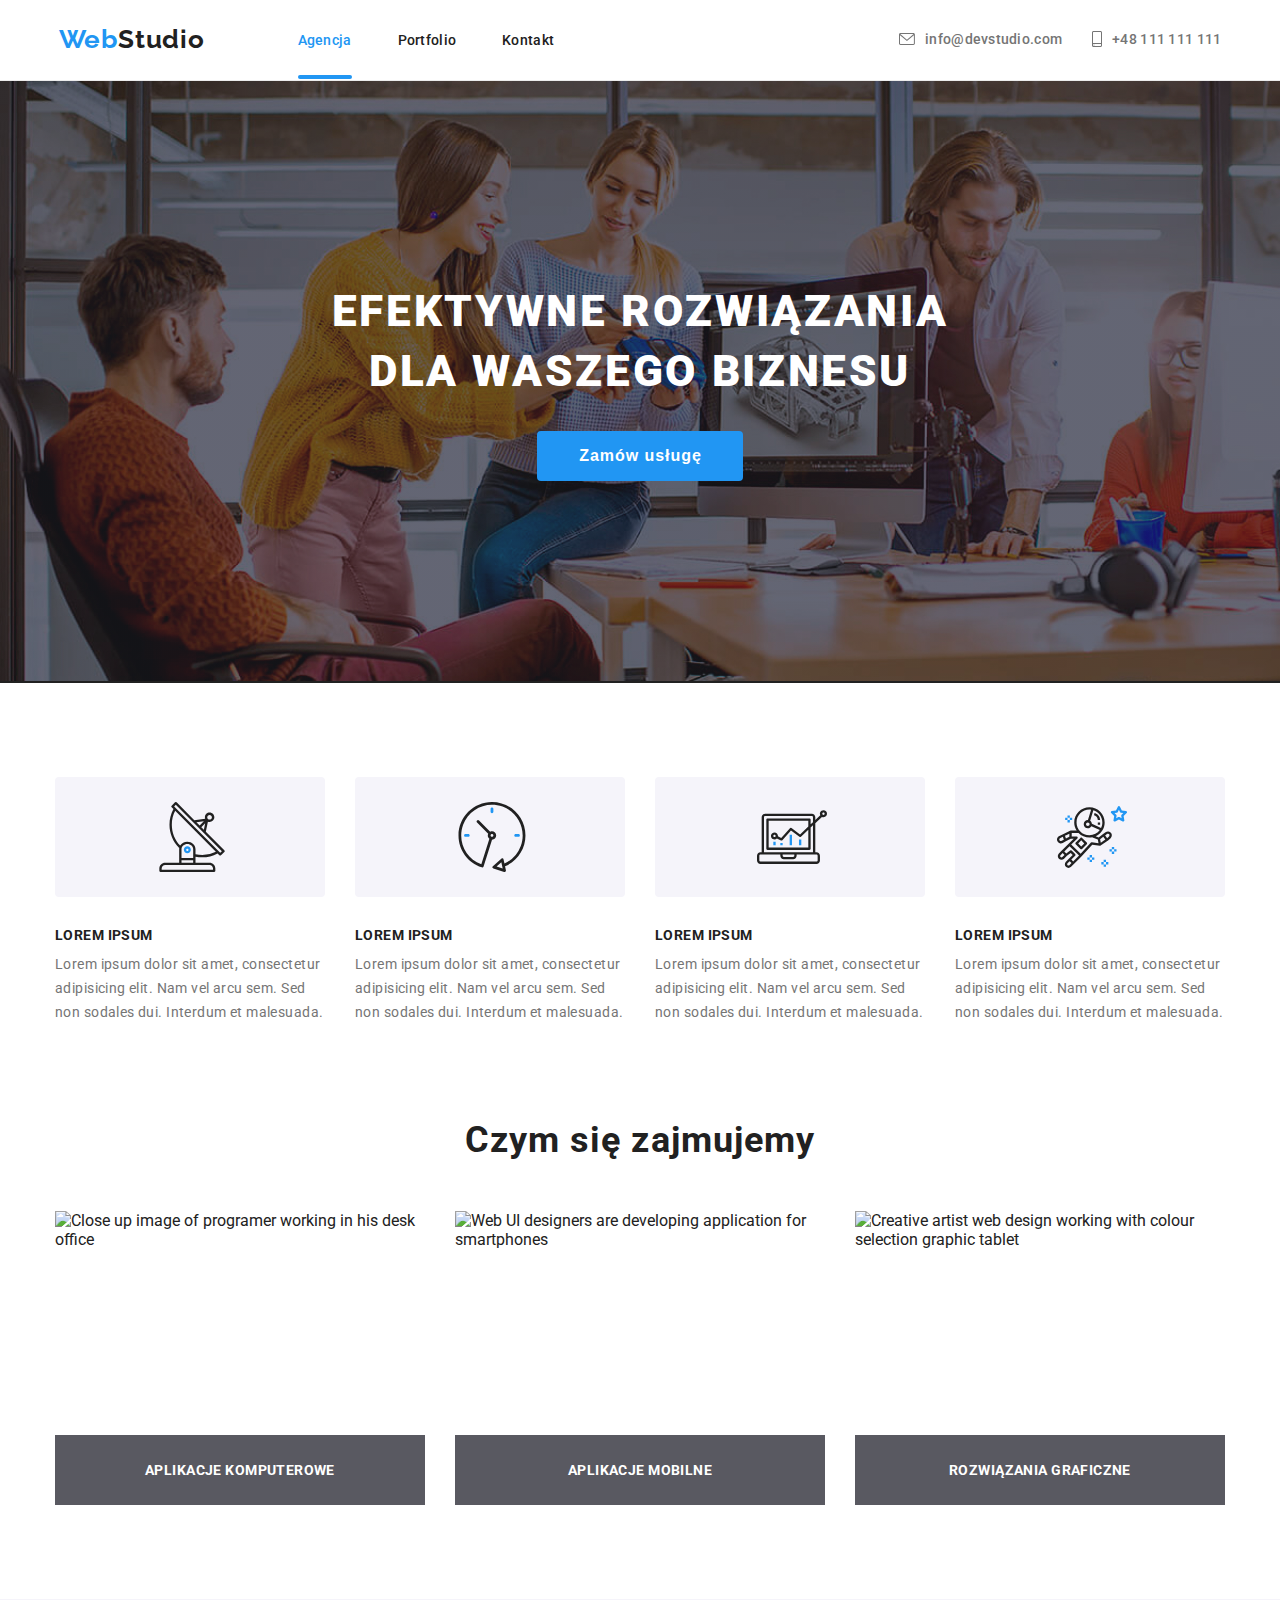
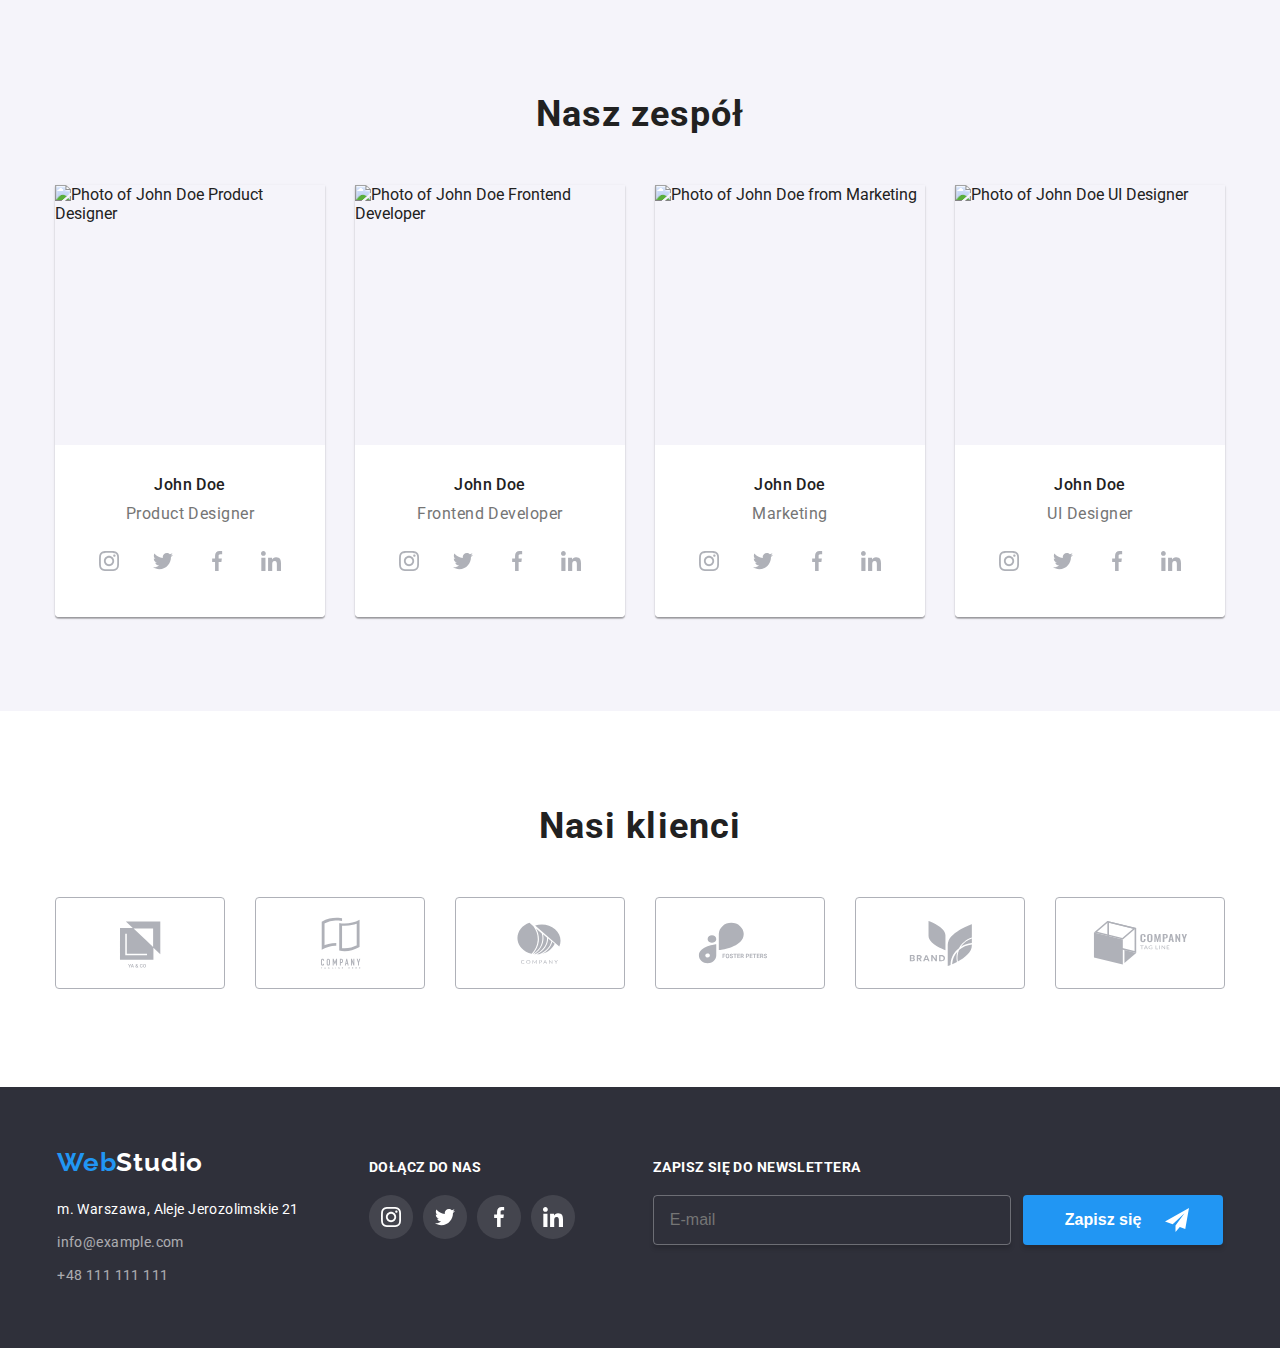
==== commit 821a3c85: "Update index.html" ====
--- a/index.html
+++ b/index.html
@@ -62,11 +62,11 @@
           </ul>
           <ul class="mobile-menu">
             <li class="mobile-menu__item">
-              <button type="button" class="mobile-menu__modal-button" data-modal-open>
+              <a class="mobile-menu__button" href="./mobile-menu.html">
                 <svg class="mobile-menu__icon" width="24px" height="16px">
                   <use href="./images/icons.svg#icon-mobile-menu"></use>
-                  </svg>
-              </button>
+                </svg>
+              </a>
             </li>
           </ul>
         </nav>
@@ -90,7 +90,6 @@
       <!--ABOUT-->
       <section class="about">
         <div class="container">
-          <h2 hidden>Nasze atuty</h2>
           <ul class="about__list">
             <li class="about__item">
               <div class="about__card-wrapper">
@@ -190,7 +189,8 @@
                 <div class="services__card-img">
                   <img
                     class="services__img"
-                    src="./images/services/services-a.jpg"
+                    src="./images/services/services-a-desktop.jpg"
+                    srcset="./images/services/services-a-desktop@2x.jpg 2x"
                     alt="Close up image of programer working in his desk office"
                     width="370"
                     height="294"
@@ -207,7 +207,8 @@
                 <div class="services__card-img">
                   <img
                     class="services__img"
-                    src="./images/services/services-b.jpg"
+                    src="./images/services/services-b-desktop.jpg"
+                    srcset="./images/services/services-b-desktop@2x.jpg 2x"
                     alt="Web UI designers are developing application for smartphones"
                     width="370"
                     height="294"
@@ -224,7 +225,8 @@
                 <div class="services__card-img">
                   <img
                     class="services__img"
-                    src="./images/services/services-c.jpg"
+                    src="./images/services/services-c-desktop.jpg"
+                    srcset="./images/services/services-c-desktop@2x.jpg 2x"
                     alt="Creative artist web design working with colour selection graphic tablet"
                     width="370"
                     height="294"
@@ -250,7 +252,8 @@
                 <div class="team__card-img">
                   <img
                     class="team__img"
-                    src="./images/team/team-a.jpg"
+                    src="./images/team/team-a-desktop.jpg"
+                    srcset="./images/team/team-a-desktop@2x.jpg 2x"
                     alt="Photo of John Doe Product Designer"
                     width="270"
                     height="260"
@@ -314,7 +317,8 @@
                 <div class="team__card-img">
                   <img
                     class="team__img"
-                    src="./images/team/team-b.jpg"
+                    src="./images/team/team-b-desktop.jpg"
+                    srcset="./images/team/team-b-desktop@2x.jpg 2x"
                     alt="Photo of John Doe Frontend Developer"
                     width="270"
                     height="260"
@@ -378,7 +382,8 @@
                 <div class="team__card-img">
                   <img
                     class="team__img"
-                    src="./images/team/team-c.jpg"
+                    src="./images/team/team-c-desktop.jpg"
+                    srcset="./images/team/team-c-desktop@2x.jpg 2x"
                     alt="Photo of John Doe from Marketing"
                     width="270"
                     height="260"
@@ -442,7 +447,8 @@
                 <div class="team__card-img">
                   <img
                     class="team__img"
-                    src="./images/team/team-d.jpg"
+                    src="./images/team/team-d-desktop.jpg"
+                    srcset="./images/team/team-d-desktop@2x.jpg 2x"
                     alt="Photo of John Doe UI Designer"
                     width="270"
                     height="260"
@@ -751,62 +757,5 @@
     <!--END BACKDROP-->
 
     <script src="./js/modal.js"></script>
-
-    <!--MOBILE MENU-->
-    <div class="mobile-menu is-hidden" data-modal>
-      <div class="mobile-menu__modal">
-        <button type="button" class="mobile-menu__close-btn" data-modal-close>
-          <svg width="18px" height="18px" x="17px" y="500px">
-            <use href="./images/icons.svg#icon-close"></use>
-          </svg>
-        </button>
-
-        <ul class="mobile-menu__navigation-list">
-          <li class="mobile-menu__navigation-item">
-            <a class="mobile-menu__current" href="./index.html">Agencja</a>
-          </li>
-          <li class="mobile-menu__navigation-item">
-            <a class="mobile-menu__navigation-link" href="./portfolio.html">Portfolio</a>
-          </li>
-          <li class="mobile-menu__navigation-item">
-            <a class="mobile-menu__navigation-link" href="/kontakt">Kontakt</a>
-          </li>
-        </ul>
-
-        <ul class="mobile-menu__contact">
-          <li class="mobile-menu__contact-item">
-            <a
-              class="mobile-menu__contact-link mobile-menu__contact-link--phone"
-              href="tel:+48111111111"
-            ><span>+48 111 111 111</span>
-            </a>
-          </li>
-          <li class="mobile-menu__contact-item">
-            <a
-              class="mobile-menu__contact-link mobile-menu__contact-link--mail"
-              href="mailto:info@devstudio.com"
-            ><span>info@devstudio.com</span></a
-            >
-          </li>
-        </ul>
-
-        <ul class="mobile-menu__social-links">
-          <li class="mobile-menu__social-links-item">
-            <a class="mobile-menu__social-links-link" href="#">Instagram</a>
-          </li>
-          <li class="mobile-menu__social-links-item">
-            <a class="mobile-menu__social-links-link" href="#">Twitter</a>
-          </li>
-          <li class="mobile-menu__social-links-item">
-            <a class="mobile-menu__social-links-link" href="#">Facebook</a>
-          </li>
-          <li class="mobile-menu__social-links-item">
-            <a class="mobile-menu__social-links-link" href="#">LinkedIn</a>
-          </li>
-      </div>
-    </div>
-    <!--END MOBILE MENU-->
-
-    <script src="./js/mobile-menu.js"></script>
   </body>
 </html>
--- a/css/main.min.css
+++ b/css/main.min.css
@@ -1,2 +1,2 @@
-:root{--main-font: "Roboto", sans-serif;--secondary-font: "Raleway", sans-serif}body{font-family:"Roboto", sans-serif;color:#212121;background-color:#fff;margin:0}.container{width:100%;padding:0 15px}@media screen and (min-width: 480px){.container{max-width:480px;padding:0 15px;margin:0 auto}}@media screen and (min-width: 768px){.container{max-width:768px;padding:0 15px;margin:0 auto}}@media screen and (min-width: 1200px){.container{max-width:1600px;padding:0 15px;margin:0 auto}}h1,h2,h3,h4,h5,h6{margin:0;padding:0}ul,ol{margin:0;padding:0}p{margin:0;padding:0}img{display:block}*{box-sizing:border-box}.header{border-bottom:1px solid #ececec}@media screen and (min-width: 320px) and (max-width: 767px){.header{padding-top:10px;padding-bottom:10px}}@media screen and (min-width: 768px) and (max-width: 1199px){.header{padding-top:21px;padding-bottom:21px}}@media screen and (min-width: 1200px) and (max-width: 1600px){.header{padding-top:24px;padding-bottom:25px}}.navigation{display:flex;align-items:center}@media screen and (min-width: 320px) and (max-width: 767px){.navigation{justify-content:space-between}.navigation__list,.navigation__link{display:none}}@media screen and (min-width: 768px) and (max-width: 1199px){.navigation{justify-content:center}.navigation__list{display:flex;list-style:none;column-gap:60px}.navigation__link{font-weight:500;font-size:14px;line-height:1.143;letter-spacing:0.02em;text-decoration:none;fill:#757575;color:#212121;cursor:pointer;transition:color 250ms cubic-bezier(0.4, 0, 0.2, 1);position:relative;text-decoration:none}.navigation__link:hover,.navigation__link:focus{color:#2196f3;fill:#2196f3}}@media screen and (min-width: 1200px) and (max-width: 1600px){.navigation{justify-content:center}.navigation__list{display:flex;list-style:none;column-gap:46px}.navigation__link{font-weight:500;font-size:14px;line-height:1.143;letter-spacing:0.02em;text-decoration:none;fill:#757575;color:#212121;cursor:pointer;transition:color 250ms cubic-bezier(0.4, 0, 0.2, 1);position:relative;text-decoration:none}.navigation__link:hover,.navigation__link:focus{color:#2196f3;fill:#2196f3}}.hero .container{display:flex;flex-direction:column;justify-content:center;align-items:center}.hero{background-color:#2f303a;border-bottom:2px solid #212121}.hero__header{font-weight:900;text-align:center;letter-spacing:0.06em;text-transform:uppercase;color:#fff;margin-bottom:30px}@media screen and (min-width: 320px) and (max-width: 767px){.hero{padding-top:118px;padding-bottom:118px;background-image:linear-gradient(rgba(47,48,58,0.4), rgba(47,48,58,0.4)),url("../images/hero/background-img-mobile.jpg");background-size:480px 400px;background-repeat:no-repeat;background-position:center top}.hero__header{font-size:26px;line-height:1.615;width:365px}}@media screen and (min-device-pixel-ratio: 2) and (min-width: 320px), screen and (min-resolution: 192dpi) and (min-width: 320px), screen and (min-resolution: 2dppx) and (min-width: 320px){.hero{background-image:linear-gradient(rgba(47,48,58,0.4), rgba(47,48,58,0.4)),url("../images/hero/background-img-mobile@2x.jpg")}}@media screen and (min-width: 768px) and (max-width: 1199px){.hero{padding-top:200px;padding-bottom:200px;background-image:linear-gradient(rgba(47,48,58,0.4), rgba(47,48,58,0.4)),url("../images/hero/background-img-tablet.jpg");background-size:cover;background-repeat:no-repeat}.hero__header{font-size:26px;line-height:1.615;width:365px}}@media screen and (min-device-pixel-ratio: 2) and (min-width: 768px), screen and (min-resolution: 192dpi) and (min-width: 768px), screen and (min-resolution: 2dppx) and (min-width: 768px){.hero{background-image:linear-gradient(rgba(47,48,58,0.4), rgba(47,48,58,0.4)),url("../images/hero/background-img-tablet@2x.jpg")}}@media screen and (min-width: 1200px) and (max-width: 1600px){.hero{padding-top:200px;padding-bottom:200px;background-image:linear-gradient(rgba(47,48,58,0.4), rgba(47,48,58,0.4)),url("../images/hero/background-img-desktop.jpg");background-size:cover;background-repeat:no-repeat}.hero__header{font-size:44px;line-height:1.364;width:696px}}@media screen and (min-device-pixel-ratio: 2) and (min-width: 1200px), screen and (min-resolution: 192dpi) and (min-width: 1200px), screen and (min-resolution: 2dppx) and (min-width: 1200px){.hero{background-image:linear-gradient(rgba(47,48,58,0.4), rgba(47,48,58,0.4)),url("../images/hero/background-img-desktop@2x.jpg")}}@media screen and (min-width: 320px) and (max-width: 767px){.about__list{display:flex;flex-direction:column;justify-content:center;list-style:none;row-gap:30px;margin-top:60px;margin-bottom:60px}.about__card-wrapper{width:450px}.about__card{width:450px;height:120px;background-color:#f5f4fa;border-radius:4px;padding-left:90px}.about__item-wrapper{padding-top:30px}.about__item-header{font-weight:bold;font-size:14px;line-height:1.143;letter-spacing:0.03em;text-transform:uppercase;margin-bottom:10px;text-align:center}.about__item-description{font-size:14px;line-height:1.714;letter-spacing:0.03em;color:#757575}}@media screen and (min-width: 768px) and (max-width: 1199px){.about{display:flex;justify-content:center;padding-top:60px;padding-bottom:45px}.about__list{display:flex;flex-wrap:wrap;margin-left:-15px;margin-top:-15px;justify-content:center;list-style:none;row-gap:15px}.about__item{margin-left:15px;margin-top:15px;flex-basis:calc(100% / 2 - 15px)}.about__card-wrapper{width:354px}.about__card{width:354px;height:120px;background-color:#f5f4fa;border-radius:4px;padding-left:42px}.about__card>.about__card-img{display:block;height:100%;width:100%;object-fit:cover}.about__item-wrapper{padding-top:30px}.about__item-header{font-weight:bold;font-size:14px;line-height:1.143;letter-spacing:0.03em;text-transform:uppercase;margin-bottom:10px}.about__item-description{font-size:14px;line-height:1.714;letter-spacing:0.03em;color:#757575}}@media screen and (min-width: 1200px) and (max-width: 1600px){.about .container{padding-top:94px;padding-bottom:94px}.about__list{display:flex;justify-content:center;list-style:none;column-gap:30px}.about__card-wrapper{width:270px}.about__card{width:270px;height:120px}.about__card>.about__card-img{display:block;height:100%;width:100%;object-fit:cover}.about__item-wrapper{padding-top:30px}.about__item-header{font-weight:bold;font-size:14px;line-height:1.143;letter-spacing:0.03em;text-transform:uppercase;margin-bottom:10px}.about__item-description{font-size:14px;line-height:1.714;letter-spacing:0.03em;color:#757575}}@media screen and (min-width: 320px) and (max-width: 767px){.services{display:none}}@media screen and (min-width: 768px) and (max-width: 1199px){.services{display:none}}@media screen and (min-width: 1200px) and (max-width: 1600px){.services .container{padding-top:0;padding-bottom:94px}.services__list{display:flex;justify-content:center;list-style:none;column-gap:30px}.services__img{object-fit:cover}.services__item-wrapper{width:370px;height:70px;background-color:rgba(47,48,58,0.8)}.services__item-header{font-weight:bold;font-size:14px;line-height:1.143;text-align:center;letter-spacing:0.03em;text-transform:uppercase;color:#fff;padding-top:27px;padding-bottom:27px}.services__card-wrapper{position:relative}.services__card-wrapper>.services__item-wrapper{position:absolute;bottom:0px}}@media screen and (min-width: 320px) and (max-width: 767px){.team{padding-top:60px;padding-bottom:60px;background-color:#f5f4fa;display:flex;flex-direction:column}.team__item{margin-top:30px}.team__card-wrapper{box-shadow:0px 2px 1px 0px rgba(0,0,0,0.2),0px 1px 1px 0px rgba(0,0,0,0.14),0px 1px 3px 0px rgba(0,0,0,0.12);border-bottom-right-radius:4px;border-bottom-left-radius:4px}.team__list{list-style:none}.team__card-img{width:450px;height:460px}.team__card-img>.team__img{display:block;height:100%;width:100%;object-fit:cover}.team__item-wrapper{padding-top:30px;padding-bottom:30px;background-color:#fff;border-bottom-right-radius:4px;border-bottom-left-radius:4px}.team__item-header{font-weight:500;font-size:16px;line-height:1.188;text-align:center;letter-spacing:0.03em;margin-bottom:10px}.team__item-description{font-size:16px;line-height:1.188;text-align:center;letter-spacing:0.03em;color:#757575;margin-bottom:16px}}@media screen and (min-width: 768px) and (max-width: 1199px){.team{display:flex;justify-content:center;padding-top:60px;padding-bottom:60px;background-color:#f5f4fa}.team__card-wrapper{box-shadow:0px 2px 1px 0px rgba(0,0,0,0.2),0px 1px 1px 0px rgba(0,0,0,0.14),0px 1px 3px 0px rgba(0,0,0,0.12);border-bottom-right-radius:4px;border-bottom-left-radius:4px}.team__list{display:flex;flex-wrap:wrap;margin-left:-15px;margin-top:-15px;justify-content:center;list-style:none}.team__item{margin-left:15px;margin-top:15px;flex-basis:calc(100% / 2 - 15px)}.team__card-img{width:354px;height:374px}.team__card-img>.team__img{display:block;height:100%;width:100%;object-fit:cover}.team__item-wrapper{padding-top:30px;padding-bottom:30px;background-color:#fff;border-bottom-right-radius:4px;border-bottom-left-radius:4px}.team__item-header{font-weight:500;font-size:16px;line-height:1.188;text-align:center;letter-spacing:0.03em;margin-bottom:10px}.team__item-description{font-size:16px;line-height:1.188;text-align:center;letter-spacing:0.03em;color:#757575;margin-bottom:16px}}@media screen and (min-width: 1200px) and (max-width: 1600px){.team .container{padding-top:94px;padding-bottom:94px}.team{background-color:#f5f4fa}.team__card-wrapper{box-shadow:0px 2px 1px 0px rgba(0,0,0,0.2),0px 1px 1px 0px rgba(0,0,0,0.14),0px 1px 3px 0px rgba(0,0,0,0.12);border-bottom-right-radius:4px;border-bottom-left-radius:4px}.team__list{display:flex;justify-content:center;list-style:none;column-gap:30px}.team__card-img{width:270px;height:260px}.team__card-img>.team__img{display:block;height:100%;width:100%;object-fit:cover}.team__item-wrapper{padding-top:30px;padding-bottom:30px;background-color:#fff;border-bottom-right-radius:4px;border-bottom-left-radius:4px}.team__item-header{font-weight:500;font-size:16px;line-height:1.188;text-align:center;letter-spacing:0.03em;margin-bottom:10px}.team__item-description{font-size:16px;line-height:1.188;text-align:center;letter-spacing:0.03em;color:#757575;margin-bottom:16px}}@media screen and (min-width: 320px) and (max-width: 767px){.clients{padding-top:60px;padding-bottom:60px;display:flex;justify-content:center}.clients__list{padding-top:30px;display:flex;flex-wrap:wrap;margin-left:-30px;margin-top:-30px;list-style:none}.clients__item{margin-left:30px;margin-top:30px;flex-basis:calc(100% / 2 - 30px);width:210px;height:92px;background-color:transparent;border-radius:4px;fill:#afb1b8;border:1px solid #afb1b8;border-radius:4px;transition:fill,border-color 250ms cubic-bezier(0.4, 0, 0.2, 1)}.clients__item:hover,.clients__item:focus{fill:#2196f3;cursor:pointer;border-color:#2196f3}.clients__logo{border:none;padding-left:20px}}@media screen and (min-width: 1200px) and (max-width: 1600px){.clients .container{padding-top:94px;padding-bottom:94px}.clients__list{display:flex;justify-content:center;list-style:none;column-gap:30px}.clients__logo{fill:#afb1b8;border:1px solid #afb1b8;border-radius:4px;transition:fill,border-color 250ms cubic-bezier(0.4, 0, 0.2, 1)}.clients__logo:hover,.clients__logo:focus{fill:#2196f3;cursor:pointer;border-color:#2196f3}}@media screen and (min-width: 320px) and (max-width: 767px){.footer{background-color:#2f303a;display:flex;flex-direction:column;justify-content:center;padding-top:60px;text-align:center}.footer__header{font-weight:bold;font-size:14px;line-height:1.143;letter-spacing:0.03em;text-transform:uppercase;color:#fff;margin-bottom:20px;text-align:center}.newsletter{display:flex;flex-direction:column;justify-content:center}}@media screen and (min-width: 1200px) and (max-width: 1600px){.footer{background-color:#2f303a}.footer .container{display:flex;justify-content:center}.footer__header{font-weight:bold;font-size:14px;line-height:1.143;letter-spacing:0.03em;text-transform:uppercase;color:#fff;margin-bottom:20px}.newsletter{display:flex;flex-direction:column;justify-content:flex-start;padding-top:72px;padding-left:78px}}@media screen and (min-width: 1200px) and (max-width: 1600px){.portfolio__hero .container{padding-top:94px;padding-bottom:50px}}@media screen and (min-width: 320px) and (max-width: 767px){.portfolio__navigation-list{display:flex;flex-wrap:wrap;justify-content:center;list-style:none;column-gap:8px;row-gap:15px;margin-top:60px;margin-bottom:40px}}@media screen and (min-width: 1200px) and (max-width: 1600px){.portfolio__navigation-list{display:flex;justify-content:center;list-style:none;column-gap:8px}}.gallery__item:hover .overlay{transform:translateY(0)}.gallery__item-wrapper{padding:20px 24px;background-color:#fff;border-top-width:none;border-top-style:none;border-top-color:none;border:1px solid #eeeeee}.gallery__card{height:294px;position:relative;overflow:hidden}.gallery__img{display:block;height:100%;width:100%;object-fit:cover}.gallery__item-header{font-weight:bold;font-size:18px;line-height:2;letter-spacing:0.06em;margin-bottom:4px}.gallery__item-description{font-size:16px;line-height:1.875;letter-spacing:0.03em;color:#757575}@media screen and (min-width: 320px) and (max-width: 767px){.gallery .container{display:flex;flex-direction:column;justify-content:center;padding-top:0;padding-bottom:60px}.gallery__list{list-style:none}.gallery__item{transition:box-shadow 250ms cubic-bezier(0.4, 0, 0.2, 1)}.gallery__item:hover,.gallery__item:focus{box-shadow:1px 4px 6px 0px rgba(0,0,0,0.16),0px 4px 4px 0px rgba(0,0,0,0.06),0px 1px 1px 0px rgba(0,0,0,0.12)}.gallery__item:not(:last-child){margin-bottom:30px}.gallery__card{width:450px}}@media screen and (min-width: 1200px) and (max-width: 1600px){.gallery .container{display:flex;justify-content:center;padding-top:0;padding-bottom:94px}.gallery__list{display:flex;flex-wrap:wrap;margin-left:-30px;margin-top:-30px;width:1200px;list-style:none}.gallery__item{margin-left:30px;margin-top:30px;flex-basis:calc(100% / 3 - 30px);transition:box-shadow 250ms cubic-bezier(0.4, 0, 0.2, 1)}.gallery__item:hover,.gallery__item:focus{box-shadow:1px 4px 6px 0px rgba(0,0,0,0.16),0px 4px 4px 0px rgba(0,0,0,0.06),0px 1px 1px 0px rgba(0,0,0,0.12)}.gallery__card{width:370px}}.backdrop{position:fixed;left:0;top:0;width:100%;height:100%;background-color:rgba(0,0,0,0.2)}.close-btn{position:absolute;top:8px;right:8px;width:30px;height:30px;fill:#212121;background-color:#fff;border:1px solid rgba(0,0,0,0.1);border-radius:50%;cursor:pointer;align-content:center;padding:5px 5px}.close-btn:hover,.close-btn:focus{fill:#2196f3}.mobile-menu__close-btn{position:absolute;top:10px;right:15px;width:40px;height:40px;fill:#212121;background-color:transparent;border:none;cursor:pointer;align-content:center;padding:10px 10px}.mobile-menu__close-btn:hover,.mobile-menu__close-btn:focus{fill:#2196f3}.modal-form__button{display:block;padding:10px 76px;border-radius:4px;border-style:none;background-color:#2196f3;color:#fff;font-weight:bold;font-size:16px;line-height:1.875;text-align:center;cursor:pointer;letter-spacing:6%;margin:0 auto;box-shadow:0px 4px 4px 0px rgba(0,0,0,0.15);transition:background-color 250ms cubic-bezier(0.4, 0, 0.2, 1)}.modal-form__button:hover,.modal-form__button:focus{color:#212121;background-color:#f5f4fa}.signup-form__button{width:200px;height:50px;font-weight:bold;font-size:16px;line-height:1.875;display:flex;align-items:center;text-align:left;letter-spacing:6%;color:#fff;background-color:#2196f3;cursor:pointer;padding-left:42px;border-radius:4px;border-style:none;transition:color,background-color 250ms cubic-bezier(0.4, 0, 0.2, 1);box-shadow:0px 4px 4px 0px rgba(0,0,0,0.15)}.signup-form__button:hover,.signup-form__button:focus{background-color:#f5f4fa}.signup-form__button:hover>*,.signup-form__button:focus>*{color:#212121;fill:#212121}.hero__modal-button{font-weight:bold;font-size:16px;line-height:1.875;letter-spacing:0.06em;color:#fff;background-color:#2196f3;cursor:pointer;padding:10px 41px 10px 42px;border-radius:4px;border-style:none;transition:color,background-color 250ms cubic-bezier(0.4, 0, 0.2, 1)}.hero__modal-button:hover,.hero__modal-button:focus{color:#212121;background-color:#f5f4fa}.portfolio__navigation-btn{font-family:var(--main-font);font-style:normal;font-weight:500;font-size:16px;line-height:1.625;text-align:center;letter-spacing:0.03em;color:#212121;background-color:#f5f4fa;cursor:pointer;padding:6px 22px;border-radius:4px;border-style:none;box-shadow:0px 2px 2px 0px rgba(0,0,0,0.12),0px 1px 2px 0px rgba(0,0,0,0.08),0px 3px 1px 0px rgba(0,0,0,0.1);transition:color,background-color 250ms cubic-bezier(0.4, 0, 0.2, 1)}.portfolio__navigation-btn:hover,.portfolio__navigation-btn:focus{color:#fff;background-color:#2196f3}@media screen and (min-width: 320px) and (max-width: 767px){.signup-form__button{margin-right:auto;margin-left:auto;margin-bottom:60px}}@media screen and (min-width: 320px) and (max-width: 767px){.contact__link,.contact__icon,.contact__item{display:none}.contact-info{display:flex;flex-direction:column;justify-content:center;margin-bottom:60px}.contact-info__list{list-style:none}.contact-info__item:not(:first-child){margin-top:9px}.contact-info__link{font-family:var(--main-font);font-style:normal;font-weight:normal;font-size:14px;line-height:1.714;letter-spacing:0.03em;color:#fff;opacity:60%;text-decoration:none;transition:color 250ms cubic-bezier(0.4, 0, 0.2, 1);text-decoration:none}.contact-info__link:hover,.contact-info__link:focus{color:#2196f3;fill:#2196f3}.contact-info__link--address{opacity:1}}@media screen and (min-width: 768px) and (max-width: 1199px){.contact{display:flex;flex-direction:column;list-style:none;row-gap:10px;margin-left:101px}.contact__link{display:flex;align-items:center;color:#757575;font-weight:500;font-size:14px;line-height:1.143;letter-spacing:0.02em;text-decoration:none;fill:#757575;cursor:pointer;transition:color 250ms cubic-bezier(0.4, 0, 0.2, 1);position:relative;text-decoration:none}.contact__link:hover,.contact__link:focus{color:#2196f3;fill:#2196f3}.contact__icon{margin-right:10px;transition:fill 250ms cubic-bezier(0.4, 0, 0.2, 1)}.contact__icon:hover,.contact__icon:focus{color:#2196f3;fill:#2196f3}.contact-info{display:flex;flex-direction:column;justify-content:flex-start;padding-top:60px;padding-bottom:60px}.contact-info__list{list-style:none}.contact-info__item:not(:first-child){margin-top:9px}.contact-info__link{font-family:var(--main-font);font-style:normal;font-weight:normal;font-size:14px;line-height:1.714;letter-spacing:0.03em;color:#fff;opacity:60%;text-decoration:none;transition:color 250ms cubic-bezier(0.4, 0, 0.2, 1);text-decoration:none}.contact-info__link:hover,.contact-info__link:focus{color:#2196f3;fill:#2196f3}.contact-info__link--address{opacity:1}}@media screen and (min-width: 1200px) and (max-width: 1600px){.contact{display:flex;list-style:none}.contact__link{display:flex;align-items:center;color:#757575;font-weight:500;font-size:14px;line-height:1.143;letter-spacing:0.02em;text-decoration:none;fill:#757575;cursor:pointer;transition:color 250ms cubic-bezier(0.4, 0, 0.2, 1);position:relative;text-decoration:none}.contact__link:hover,.contact__link:focus{color:#2196f3;fill:#2196f3}.contact__link--mail{margin-right:30px;margin-left:345px}.contact__link--phone{margin-right:auto}.contact__icon{margin-right:10px;transition:fill 250ms cubic-bezier(0.4, 0, 0.2, 1)}.contact__icon:hover,.contact__icon:focus{color:#2196f3;fill:#2196f3}.contact-info{display:flex;flex-direction:column;justify-content:flex-start;padding-top:60px;padding-bottom:60px}.contact-info__list{list-style:none}.contact-info__item:not(:first-child){margin-top:9px}.contact-info__link{font-family:var(--main-font);font-style:normal;font-weight:normal;font-size:14px;line-height:1.714;letter-spacing:0.03em;color:#fff;opacity:60%;text-decoration:none;transition:color 250ms cubic-bezier(0.4, 0, 0.2, 1);text-decoration:none}.contact-info__link:hover,.contact-info__link:focus{color:#2196f3;fill:#2196f3}.contact-info__link--address{opacity:1}}.current{font-weight:500;font-size:14px;line-height:1.143;letter-spacing:0.02em;text-decoration:none;color:#2196f3;fill:#757575;cursor:pointer;transition:color 250ms cubic-bezier(0.4, 0, 0.2, 1);position:relative}.current::after{position:absolute;content:"";display:block;width:100%;height:4px;background-color:#2196f3;border-radius:2px;border-style:none;top:43.5px}.logo{font-family:var(--secondary-font);font-weight:bold;letter-spacing:0.03em;text-decoration:none}.logo--light{color:#212121}.logo--dark{color:#fff;margin-bottom:20px}.logo__accent-text{color:#2196f3}@media screen and (min-width: 320px) and (max-width: 767px){.logo{margin-left:0;font-size:24px;line-height:1.167}}@media screen and (min-width: 768px) and (max-width: 1199px){.logo{margin-left:0;margin-right:83px;font-size:24px;line-height:1.167}}@media screen and (min-width: 1200px) and (max-width: 1600px){.logo{margin-right:93px;font-size:26px;line-height:1.192}}@media screen and (min-width: 320px) and (max-width: 767px){.mobile-menu{display:flex;list-style:none}.mobile-menu__modal-button{position:relative;display:flex;align-items:center;fill:#212121;background-color:transparent;cursor:pointer;padding:12px 8px;border-radius:0px;border-style:none;transition:fill 250ms cubic-bezier(0.4, 0, 0.2, 1)}.mobile-menu__modal-button:hover,.mobile-menu__modal-button:focus{fill:#2196f3}.mobile-menu__modal{position:absolute;top:0;left:0;transform:translateY(0%);min-width:480px;min-height:796px;padding-left:40px;background-color:#fff;border-radius:4px;box-shadow:0px 1px 3px 0px rgba(0,0,0,0.16),0px 2px 4px 0px rgba(0,0,0,0.08),0px 4px 8px 0px rgba(0,0,0,0.04);transition:transform 1s ease-out}.is-hidden{opacity:0;visibility:hidden;pointer-events:none}.is-hidden .mobile-menu__modal{transform:translateY(-800px)}.mobile-menu__navigation-list{display:flex;flex-direction:column;list-style:none;row-gap:32px;padding-top:48px;margin-bottom:302px}.mobile-menu__navigation-link,.mobile-menu__current{font-weight:500;font-size:40px;line-height:1.175;letter-spacing:0.02em;color:#212121;text-decoration:none}.mobile-menu__navigation-link:hover,.mobile-menu__navigation-link:focus,.mobile-menu__current:hover,.mobile-menu__current:focus{color:#2196f3}.mobile-menu__current{color:#2196f3}.mobile-menu__contact{display:flex;flex-direction:column;list-style:none;row-gap:32px;margin-bottom:64px}.mobile-menu__contact-link--phone{font-weight:500;font-size:34px;line-height:1.176;letter-spacing:0.02em;color:#2196f3;text-decoration:none}.mobile-menu__contact-link--mail{font-weight:500;font-size:24px;line-height:1.167;letter-spacing:0.02em;color:#757575;text-decoration:none}.mobile-menu__social-links{display:flex;list-style:none;column-gap:0px;padding-bottom:48px}.mobile-menu__social-links-link{font-weight:500;font-size:18px;line-height:22px;letter-spacing:0.02em;color:#2196f3;text-decoration:none;padding:10px;border-right:1px solid rgba(33,33,33,0.2)}}@media screen and (min-width: 768px) and (max-width: 1199px){.mobile-menu{display:none}}@media screen and (min-width: 1200px) and (max-width: 1600px){.mobile-menu{display:none}}.modal{position:absolute;top:50%;left:50%;transform:translate(-50%, -50%);width:528px;min-height:581px;padding:40px;background-color:#fff;border-radius:4px;box-shadow:0px 2px 1px 0px rgba(0,0,0,0.2),0px 1px 1px 0px rgba(0,0,0,0.14),0px 1px 3px 0px rgba(0,0,0,0.12);transition:transform 1s ease-out}.is-hidden{opacity:0;visibility:hidden;pointer-events:none}.is-hidden .modal{transform:rotate(270deg)}.modal-form{display:flex;width:100%;flex-direction:column}.modal-form__header{text-align:center;font-weight:bold;font-size:20px;line-height:1.15;letter-spacing:3%;color:#212121;margin-bottom:12px}.modal-form__field{font-size:12px;line-height:1.167;text-align:left;vertical-align:top;letter-spacing:1%;color:#757575}.modal-form__field:not(:first-child){margin-top:10px}.modal-form__input-wrapper{position:relative;display:block;margin-top:4px}.modal-form__input{width:100%;height:40px;border:1px solid rgba(33,33,33,0.2);border-radius:4px;padding-left:42px;transition:border-color 250ms cubic-bezier(0.4, 0, 0.2, 1)}.modal-form__input:focus{outline:none;border-color:#2196f3}.modal-form__input:focus+.modal-form__icon{fill:#2196f3}.modal-form__icon{position:absolute;top:50%;left:12px;transform:translateY(-50%);fill:#212121;display:block;width:18px;height:18px;transition:fill 250ms cubic-bezier(0.4, 0, 0.2, 1)}.modal-form__message{width:100%;height:120px;border:1px solid rgba(33,33,33,0.2);border-radius:4px;outline:none;padding:12px 16px;margin-top:4px;margin-bottom:20px;resize:none;transition:border-color 250ms cubic-bezier(0.4, 0, 0.2, 1)}.modal-form__message:focus{outline:none;border-color:#2196f3}.modal-form__message::placeholder{font-size:12px;line-height:1.167;text-align:left;vertical-align:top;letter-spacing:1%;color:rgba(117,117,117,0.5)}.modal-form__policy-wrapper{display:flex;justify-content:center}.modal-form__policy-text{margin-bottom:30px;font-size:14px;line-height:1.714;text-align:left;vertical-align:top;align-items:center;letter-spacing:3%;color:#757575;cursor:pointer}.modal-form__policy-text::before{display:inline-block;vertical-align:middle;content:"";width:12px;height:12px;border:2.5px solid #212121;border-radius:3px;margin-right:8px;cursor:pointer;transition:background-color,border-color 250ms cubic-bezier(0.4, 0, 0.2, 1)}.modal-form__policy{appearance:none}.modal-form__policy:checked+.modal-form__policy-text::before{background-color:#2196f3;border-width:1px;border-color:#2196f3;background-image:url(../images/icon-check.svg);background-size:contain;background-repeat:no-repeat;width:15px;height:15px}.modal-form__policy-link{color:#2196f3;text-decoration:none}.overlay{position:absolute;top:0;left:0;width:100%;height:100%;background-color:rgba(33,150,243,0.9);transform:translateY(100%);transition:transform 250ms cubic-bezier(0.4, 0, 0.2, 1)}.overlay>p{color:#fff;padding:49px 45px 49px 24px;margin:0;font-size:18px;line-height:28px;text-align:left;letter-spacing:3%}.hidden{display:none}@media screen and (min-width: 320px) and (max-width: 767px){.secondary-header{font-weight:700;font-size:28px;line-height:1.178;text-align:center;letter-spacing:0.03em}}@media screen and (min-width: 768px) and (max-width: 1199px){.secondary-header{font-weight:700;font-size:28px;line-height:1.178;text-align:center;letter-spacing:0.03em;margin-bottom:30px}}@media screen and (min-width: 1200px) and (max-width: 1600px){.secondary-header{font-weight:700;font-size:36px;line-height:1.167;text-align:center;letter-spacing:0.03em;margin-bottom:50px}}@media screen and (min-width: 320px) and (max-width: 767px){.signup-form{display:flex;flex-direction:column}.signup-form__input{width:450px;height:50px;border-radius:4px;border:1px solid rgba(255,255,255,0.3);font-size:16px;line-height:1.25;text-align:left;letter-spacing:3%;color:rgba(255,255,255,0.6);padding-left:16px;box-shadow:0px 4px 4px 0px rgba(0,0,0,0.15);margin-right:12px;background-color:inherit;transition:border-color 250ms cubic-bezier(0.4, 0, 0.2, 1);outline:none;margin-bottom:20px}.signup-form__input:focus-within{border-color:#2196f3}.signup-form__icon{width:24px;height:24px;fill:#fff;margin-left:24px;transition:fill,background-color 250ms cubic-bezier(0.4, 0, 0.2, 1)}}@media screen and (min-width: 1200px) and (max-width: 1600px){.signup-form{display:flex;flex-direction:row}.signup-form__input{width:358px;height:50px;border-radius:4px;border:1px solid rgba(255,255,255,0.3);font-size:16px;line-height:1.25;text-align:left;letter-spacing:3%;color:rgba(255,255,255,0.6);padding-left:16px;box-shadow:0px 4px 4px 0px rgba(0,0,0,0.15);margin-right:12px;background-color:inherit;transition:border-color 250ms cubic-bezier(0.4, 0, 0.2, 1);outline:none}.signup-form__input:focus-within{border-color:#2196f3}.signup-form__icon{width:24px;height:24px;fill:#fff;margin-left:24px;transition:fill,background-color 250ms cubic-bezier(0.4, 0, 0.2, 1)}}@media screen and (min-width: 320px) and (max-width: 767px){.social-links{display:flex;justify-content:center;list-style:none;column-gap:10px}.social-links__icon{cursor:pointer;border-radius:50%;border-style:none;height:44px;width:44px;transition:fill,background-color 250ms cubic-bezier(0.4, 0, 0.2, 1)}.social-links__icon:hover,.social-links__icon:focus{fill:#fff;background-color:#2196f3;border-radius:50%;border-style:none;height:44px;width:44px}.social-links__icon--light{fill:#afb1b8;background-color:#fff}.social-links__icon--dark{fill:#fff;background-image:linear-gradient(rgba(255,255,255,0.1), rgba(255,255,255,0.1))}.footer__social-links{display:flex;flex-direction:column;justify-content:center;margin-bottom:60px}}@media screen and (min-width: 1200px) and (max-width: 1600px){.social-links{display:flex;justify-content:center;list-style:none;column-gap:10px}.social-links__icon{cursor:pointer;border-radius:50%;border-style:none;height:44px;width:44px;transition:fill,background-color 250ms cubic-bezier(0.4, 0, 0.2, 1)}.social-links__icon:hover,.social-links__icon:focus{fill:#fff;background-color:#2196f3;border-radius:50%;border-style:none;height:44px;width:44px}.social-links__icon--light{fill:#afb1b8;background-color:#fff}.social-links__icon--dark{fill:#fff;background-image:linear-gradient(rgba(255,255,255,0.1), rgba(255,255,255,0.1))}.footer__social-links{display:flex;flex-direction:column;justify-content:flex-start;padding-top:72px;padding-left:70px}}
+:root{--main-font: "Roboto", sans-serif;--secondary-font: "Raleway", sans-serif}body{font-family:"Roboto", sans-serif;color:#212121;background-color:#fff;margin:0}.container{width:100%;padding:0 15px}@media screen and (min-width: 480px){.container{max-width:480px;padding:0 15px;margin:0 auto}}@media screen and (min-width: 768px){.container{max-width:768px;padding:0 15px;margin:0 auto}}@media screen and (min-width: 1200px){.container{max-width:1600px;padding:0 15px;margin:0 auto}}h1,h2,h3,h4,h5,h6{margin:0;padding:0}ul,ol{margin:0;padding:0}p{margin:0;padding:0}img{display:block}*{box-sizing:border-box}.header{border-bottom:1px solid #ececec}@media screen and (min-width: 320px) and (max-width: 767px){.header{padding-top:10px;padding-bottom:10px}}@media screen and (min-width: 768px) and (max-width: 1199px){.header{padding-top:21px;padding-bottom:21px}}@media screen and (min-width: 1200px) and (max-width: 1600px){.header{padding-top:24px;padding-bottom:25px}}.navigation{display:flex;align-items:center}@media screen and (min-width: 320px) and (max-width: 767px){.navigation{justify-content:space-between}.navigation__list,.navigation__link{display:none}}@media screen and (min-width: 768px) and (max-width: 1199px){.navigation{justify-content:center}.navigation__list{display:flex;list-style:none;column-gap:60px}.navigation__link{font-weight:500;font-size:14px;line-height:1.143;letter-spacing:0.02em;text-decoration:none;fill:#757575;color:#212121;cursor:pointer;transition:color 250ms cubic-bezier(0.4, 0, 0.2, 1);position:relative;text-decoration:none}.navigation__link:hover,.navigation__link:focus{color:#2196f3;fill:#2196f3}}@media screen and (min-width: 1200px) and (max-width: 1600px){.navigation{justify-content:center}.navigation__list{display:flex;list-style:none;column-gap:46px}.navigation__link{font-weight:500;font-size:14px;line-height:1.143;letter-spacing:0.02em;text-decoration:none;fill:#757575;color:#212121;cursor:pointer;transition:color 250ms cubic-bezier(0.4, 0, 0.2, 1);position:relative;text-decoration:none}.navigation__link:hover,.navigation__link:focus{color:#2196f3;fill:#2196f3}}.hero .container{display:flex;flex-direction:column;justify-content:center;align-items:center}.hero{background-color:#2f303a;border-bottom:2px solid #212121}.hero__header{font-weight:900;text-align:center;letter-spacing:0.06em;text-transform:uppercase;color:#fff;margin-bottom:30px}@media screen and (min-width: 320px) and (max-width: 767px){.hero{padding-top:118px;padding-bottom:118px;background-image:linear-gradient(rgba(47,48,58,0.4), rgba(47,48,58,0.4)),url("../images/hero/background-img-mobile.jpg");background-size:480px 400px;background-repeat:no-repeat;background-position:center top}.hero__header{font-size:26px;line-height:1.615;width:365px}}@media screen and (min-device-pixel-ratio: 2) and (min-width: 320px), screen and (min-resolution: 192dpi) and (min-width: 320px), screen and (min-resolution: 2dppx) and (min-width: 320px){.hero{background-image:linear-gradient(rgba(47,48,58,0.4), rgba(47,48,58,0.4)),url("../images/hero/background-img-mobile@2x.jpg")}}@media screen and (min-width: 768px) and (max-width: 1199px){.hero{padding-top:200px;padding-bottom:200px;background-image:linear-gradient(rgba(47,48,58,0.4), rgba(47,48,58,0.4)),url("../images/hero/background-img-tablet.jpg");background-size:cover;background-repeat:no-repeat}.hero__header{font-size:26px;line-height:1.615;width:365px}}@media screen and (min-device-pixel-ratio: 2) and (min-width: 768px), screen and (min-resolution: 192dpi) and (min-width: 768px), screen and (min-resolution: 2dppx) and (min-width: 768px){.hero{background-image:linear-gradient(rgba(47,48,58,0.4), rgba(47,48,58,0.4)),url("../images/hero/background-img-tablet@2x.jpg")}}@media screen and (min-width: 1200px) and (max-width: 1600px){.hero{padding-top:200px;padding-bottom:200px;background-image:linear-gradient(rgba(47,48,58,0.4), rgba(47,48,58,0.4)),url("../images/hero/background-img-desktop.jpg");background-size:cover;background-repeat:no-repeat}.hero__header{font-size:44px;line-height:1.364;width:696px}}@media screen and (min-device-pixel-ratio: 2) and (min-width: 1200px), screen and (min-resolution: 192dpi) and (min-width: 1200px), screen and (min-resolution: 2dppx) and (min-width: 1200px){.hero{background-image:linear-gradient(rgba(47,48,58,0.4), rgba(47,48,58,0.4)),url("../images/hero/background-img-desktop@2x.jpg")}}@media screen and (min-width: 320px) and (max-width: 767px){.about__list{display:flex;flex-direction:column;justify-content:center;list-style:none;row-gap:30px;margin-top:60px;margin-bottom:60px}.about__card-wrapper{width:450px}.about__card{width:450px;height:120px;background-color:#f5f4fa;border-radius:4px;padding-left:90px}.about__item-wrapper{padding-top:30px}.about__item-header{font-weight:bold;font-size:14px;line-height:1.143;letter-spacing:0.03em;text-transform:uppercase;margin-bottom:10px;text-align:center}.about__item-description{font-size:14px;line-height:1.714;letter-spacing:0.03em;color:#757575}}@media screen and (min-width: 768px) and (max-width: 1199px){.about{display:flex;justify-content:center;padding-top:60px;padding-bottom:45px}.about__list{display:flex;flex-wrap:wrap;margin-left:-30px;margin-top:-30px;justify-content:center;list-style:none}.about__item{margin-left:30px;margin-top:30px;flex-basis:calc(100% / 2 - 30px)}.about__card-wrapper{width:354px}.about__card{width:354px;height:120px;background-color:#f5f4fa;border-radius:4px;padding-left:42px}.about__card>.about__card-img{display:block;height:100%;width:100%;object-fit:cover}.about__item-wrapper{padding-top:30px}.about__item-header{font-weight:bold;font-size:14px;line-height:1.143;letter-spacing:0.03em;text-transform:uppercase;margin-bottom:10px}.about__item-description{font-size:14px;line-height:1.714;letter-spacing:0.03em;color:#757575}}@media screen and (min-width: 1200px) and (max-width: 1600px){.about .container{padding-top:94px;padding-bottom:94px}.about__list{display:flex;justify-content:center;list-style:none;column-gap:30px}.about__card-wrapper{width:270px}.about__card{width:270px;height:120px}.about__card>.about__card-img{display:block;height:100%;width:100%;object-fit:cover}.about__item-wrapper{padding-top:30px}.about__item-header{font-weight:bold;font-size:14px;line-height:1.143;letter-spacing:0.03em;text-transform:uppercase;margin-bottom:10px}.about__item-description{font-size:14px;line-height:1.714;letter-spacing:0.03em;color:#757575}}@media screen and (min-width: 320px) and (max-width: 767px){.services{display:none}}@media screen and (min-width: 768px) and (max-width: 1199px){.services{display:none}}@media screen and (min-width: 1200px) and (max-width: 1600px){.services .container{padding-top:0;padding-bottom:94px}.services__list{display:flex;justify-content:center;list-style:none;column-gap:30px}.services__img{object-fit:cover}.services__item-wrapper{width:370px;height:70px;background-color:rgba(47,48,58,0.8)}.services__item-header{font-weight:bold;font-size:14px;line-height:1.143;text-align:center;letter-spacing:0.03em;text-transform:uppercase;color:#fff;padding-top:27px;padding-bottom:27px}.services__card-wrapper{position:relative}.services__card-wrapper>.services__item-wrapper{position:absolute;bottom:0px}}.team{background-color:#f5f4fa}.team__list{list-style:none}.team__card-wrapper{box-shadow:0px 2px 1px 0px rgba(0,0,0,0.2),0px 1px 1px 0px rgba(0,0,0,0.14),0px 1px 3px 0px rgba(0,0,0,0.12);border-bottom-right-radius:4px;border-bottom-left-radius:4px}.team__card-img>.team__img{display:block;height:100%;width:100%;object-fit:cover}.team__item-wrapper{padding-top:30px;padding-bottom:30px;background-color:#fff;border-bottom-right-radius:4px;border-bottom-left-radius:4px}.team__item-header{font-weight:500;font-size:16px;line-height:1.188;text-align:center;letter-spacing:0.03em;margin-bottom:10px}.team__item-description{font-size:16px;line-height:1.188;text-align:center;letter-spacing:0.03em;color:#757575;margin-bottom:16px}@media screen and (min-width: 320px) and (max-width: 767px){.team{padding-top:60px;padding-bottom:60px;display:flex;flex-direction:column}.team__item{margin-top:30px}.team__card-img{width:450px;height:460px}}@media screen and (min-width: 768px) and (max-width: 1199px){.team{display:flex;justify-content:center;padding-top:60px;padding-bottom:60px}.team__list{display:flex;flex-wrap:wrap;margin-left:-30px;margin-top:-30px;justify-content:center}.team__item{margin-left:30px;margin-top:30px;flex-basis:calc(100% / 2 - 30px)}.team__card-img{width:354px;height:374px}}@media screen and (min-width: 1200px) and (max-width: 1600px){.team .container{padding-top:94px;padding-bottom:94px}.team__list{display:flex;justify-content:center;column-gap:30px}.team__card-img{width:270px;height:260px}}.clients__list{display:flex;list-style:none}@media screen and (min-width: 320px) and (max-width: 767px){.clients{display:flex;justify-content:center;padding-top:60px;padding-bottom:60px}.clients__list{padding-top:30px;flex-wrap:wrap;margin-left:-30px;margin-top:-30px}.clients__item{margin-left:30px;margin-top:30px;flex-basis:calc(100% / 2 - 30px);width:210px;height:92px;background-color:transparent;border-radius:4px;fill:#afb1b8;border:1px solid #afb1b8;border-radius:4px;transition:fill,border-color 250ms cubic-bezier(0.4, 0, 0.2, 1)}.clients__item:hover,.clients__item:focus{fill:#2196f3;cursor:pointer;border-color:#2196f3}.clients__logo{border:none;padding-left:20px}}@media screen and (min-width: 768px) and (max-width: 1199px){.clients{display:flex;justify-content:center;padding-top:60px;padding-bottom:60px}.clients__list{flex-wrap:wrap;margin-left:-30px;margin-top:-30px}.clients__item{margin-left:30px;margin-top:30px;flex-basis:calc(100% / 3 - 30px);width:226px;height:92px;background-color:transparent;border-radius:4px;fill:#afb1b8;border:1px solid #afb1b8;border-radius:4px;transition:fill,border-color 250ms cubic-bezier(0.4, 0, 0.2, 1)}.clients__item:hover,.clients__item:focus{fill:#2196f3;cursor:pointer;border-color:#2196f3}.clients__logo{border:none;padding-left:28px}}@media screen and (min-width: 1200px) and (max-width: 1600px){.clients{padding-top:94px;padding-bottom:94px}.clients__list{justify-content:center;column-gap:30px}.clients__logo{fill:#afb1b8;border:1px solid #afb1b8;border-radius:4px;transition:fill,border-color 250ms cubic-bezier(0.4, 0, 0.2, 1)}.clients__logo:hover,.clients__logo:focus{fill:#2196f3;cursor:pointer;border-color:#2196f3}}.footer{background-color:#2f303a;display:flex;justify-content:center}.footer__header{font-weight:bold;font-size:14px;line-height:1.143;letter-spacing:0.03em;text-transform:uppercase;color:#fff;margin-bottom:20px}.newsletter{display:flex;flex-direction:column}@media screen and (min-width: 320px) and (max-width: 767px){.footer{flex-direction:column;padding-top:60px;text-align:center}.footer__header{text-align:center}.newsletter{justify-content:center}}@media screen and (min-width: 768px) and (max-width: 1199px){.footer{padding-top:60px;padding-bottom:60px}.footer .container{display:flex;flex-wrap:wrap;flex-direction:row;justify-content:space-around}.footer__header{text-align:center}.newsletter{justify-content:center}}@media screen and (min-width: 1200px) and (max-width: 1600px){.footer .container{display:flex;justify-content:center}.newsletter{justify-content:flex-start;padding-top:72px;padding-left:78px}}.portfolio__navigation-list{display:flex;justify-content:center;list-style:none;column-gap:8px}@media screen and (min-width: 320px) and (max-width: 767px){.portfolio__navigation-list{flex-wrap:wrap;row-gap:15px;margin-top:60px;margin-bottom:40px}}@media screen and (min-width: 768px) and (max-width: 1199px){.portfolio__navigation{margin-top:60px;margin-bottom:30px}}@media screen and (min-width: 1200px) and (max-width: 1600px){.portfolio__hero .container{margin-top:94px;margin-bottom:50px}}.gallery .container{display:flex;justify-content:center;margin-top:0}.gallery__list{list-style:none}.gallery__item{transition:box-shadow 250ms cubic-bezier(0.4, 0, 0.2, 1)}.gallery__item:hover,.gallery__item:focus{box-shadow:1px 4px 6px 0px rgba(0,0,0,0.16),0px 4px 4px 0px rgba(0,0,0,0.06),0px 1px 1px 0px rgba(0,0,0,0.12)}.gallery__item:hover .overlay{transform:translateY(0)}.gallery__item-wrapper{padding:20px 24px;background-color:#fff;border-top-width:none;border-top-style:none;border-top-color:none;border:1px solid #eeeeee}.gallery__card{height:294px;position:relative;overflow:hidden}.gallery__img{display:block;height:100%;width:100%;object-fit:cover}.gallery__item-header{font-weight:bold;font-size:18px;line-height:2;letter-spacing:0.06em;margin-bottom:4px}.gallery__item-description{font-size:16px;line-height:1.875;letter-spacing:0.03em;color:#757575}@media screen and (min-width: 320px) and (max-width: 767px){.gallery{flex-direction:column;margin-bottom:60px}.gallery__item:not(:last-child){margin-bottom:30px}.gallery__card{width:450px}}@media screen and (min-width: 768px) and (max-width: 1199px){.gallery{margin-bottom:60px}.gallery__list{display:flex;flex-wrap:wrap;margin-left:-30px;margin-top:-30px}.gallery__item{margin-left:30px;margin-top:30px;flex-basis:calc(100% / 2 - 30px)}.gallery__card{width:354px}}@media screen and (min-width: 1200px) and (max-width: 1600px){.gallery .container{margin-bottom:94px}.gallery__list{display:flex;flex-wrap:wrap;margin-left:-30px;margin-top:-30px;width:1200px}.gallery__item{margin-left:30px;margin-top:30px;flex-basis:calc(100% / 3 - 30px)}.gallery__card{width:370px}}.backdrop{position:fixed;left:0;top:0;width:100%;height:100%;background-color:rgba(0,0,0,0.2)}.close-btn{position:absolute;top:8px;right:8px;width:30px;height:30px;fill:#212121;background-color:#fff;border:1px solid rgba(0,0,0,0.1);border-radius:50%;cursor:pointer;align-content:center;padding:5px 5px}.close-btn:hover,.close-btn:focus{fill:#2196f3}.mobile-menu__close-btn{position:absolute;top:10px;right:15px;width:40px;height:40px;fill:#212121;background-color:transparent;border:none;cursor:pointer;align-content:center;padding:10px 10px}.mobile-menu__close-btn:hover,.mobile-menu__close-btn:focus{fill:#2196f3}.modal-form__button{display:block;padding:10px 76px;border-radius:4px;border-style:none;background-color:#2196f3;color:#fff;font-weight:bold;font-size:16px;line-height:1.875;text-align:center;cursor:pointer;letter-spacing:6%;margin:0 auto;box-shadow:0px 4px 4px 0px rgba(0,0,0,0.15);transition:background-color 250ms cubic-bezier(0.4, 0, 0.2, 1)}.modal-form__button:hover,.modal-form__button:focus{color:#212121;background-color:#f5f4fa}.signup-form__button{width:200px;height:50px;font-weight:bold;font-size:16px;line-height:1.875;display:flex;align-items:center;text-align:left;letter-spacing:6%;color:#fff;background-color:#2196f3;cursor:pointer;padding-left:42px;border-radius:4px;border-style:none;transition:color,background-color 250ms cubic-bezier(0.4, 0, 0.2, 1);box-shadow:0px 4px 4px 0px rgba(0,0,0,0.15)}.signup-form__button:hover,.signup-form__button:focus{background-color:#f5f4fa}.signup-form__button:hover>*,.signup-form__button:focus>*{color:#212121;fill:#212121}.hero__modal-button{font-weight:bold;font-size:16px;line-height:1.875;letter-spacing:0.06em;color:#fff;background-color:#2196f3;cursor:pointer;padding:10px 41px 10px 42px;border-radius:4px;border-style:none;transition:color,background-color 250ms cubic-bezier(0.4, 0, 0.2, 1)}.hero__modal-button:hover,.hero__modal-button:focus{color:#212121;background-color:#f5f4fa}.portfolio__navigation-btn{font-family:var(--main-font);font-style:normal;font-weight:500;font-size:16px;line-height:1.625;text-align:center;letter-spacing:0.03em;color:#212121;background-color:#f5f4fa;cursor:pointer;padding:6px 22px;border-radius:4px;border-style:none;box-shadow:0px 2px 2px 0px rgba(0,0,0,0.12),0px 1px 2px 0px rgba(0,0,0,0.08),0px 3px 1px 0px rgba(0,0,0,0.1);transition:color,background-color 250ms cubic-bezier(0.4, 0, 0.2, 1)}.portfolio__navigation-btn:hover,.portfolio__navigation-btn:focus{color:#fff;background-color:#2196f3}@media screen and (min-width: 320px) and (max-width: 767px){.signup-form__button{margin-right:auto;margin-left:auto;margin-bottom:60px}}@media screen and (min-width: 768px) and (max-width: 1199px){.signup-form__button{margin-right:auto;margin-left:auto}}.contact-info{display:flex;flex-direction:column}.contact-info__list{list-style:none}.contact-info__item:not(:first-child){margin-top:9px}.contact-info__link{font-family:var(--main-font);font-style:normal;font-weight:normal;font-size:14px;line-height:1.714;letter-spacing:0.03em;color:#fff;opacity:60%;text-decoration:none;transition:color 250ms cubic-bezier(0.4, 0, 0.2, 1);text-decoration:none}.contact-info__link:hover,.contact-info__link:focus{color:#2196f3;fill:#2196f3}.contact-info__link--address{opacity:1}@media screen and (min-width: 320px) and (max-width: 767px){.contact__link,.contact__icon,.contact__item{display:none}.contact-info{justify-content:center;margin-bottom:60px}}@media screen and (min-width: 768px) and (max-width: 1199px){.contact{display:flex;flex-direction:column;list-style:none;row-gap:10px;margin-left:101px}.contact__link{display:flex;align-items:center;color:#757575;font-weight:500;font-size:14px;line-height:1.143;letter-spacing:0.02em;text-decoration:none;fill:#757575;cursor:pointer;transition:color 250ms cubic-bezier(0.4, 0, 0.2, 1);position:relative;text-decoration:none}.contact__link:hover,.contact__link:focus{color:#2196f3;fill:#2196f3}.contact__icon{margin-right:10px;transition:fill 250ms cubic-bezier(0.4, 0, 0.2, 1)}.contact__icon:hover,.contact__icon:focus{color:#2196f3;fill:#2196f3}.contact-info{text-align:center;padding-bottom:60px}}@media screen and (min-width: 1200px) and (max-width: 1600px){.contact{display:flex;list-style:none}.contact__link{display:flex;align-items:center;color:#757575;font-weight:500;font-size:14px;line-height:1.143;letter-spacing:0.02em;text-decoration:none;fill:#757575;cursor:pointer;transition:color 250ms cubic-bezier(0.4, 0, 0.2, 1);position:relative;text-decoration:none}.contact__link:hover,.contact__link:focus{color:#2196f3;fill:#2196f3}.contact__link--mail{margin-right:30px;margin-left:345px}.contact__link--phone{margin-right:auto}.contact__icon{margin-right:10px;transition:fill 250ms cubic-bezier(0.4, 0, 0.2, 1)}.contact__icon:hover,.contact__icon:focus{color:#2196f3;fill:#2196f3}.contact-info{justify-content:flex-start;padding-top:60px;padding-bottom:60px}}.current{font-weight:500;font-size:14px;line-height:1.143;letter-spacing:0.02em;text-decoration:none;color:#2196f3;fill:#757575;cursor:pointer;transition:color 250ms cubic-bezier(0.4, 0, 0.2, 1);position:relative}.current::after{position:absolute;content:"";display:block;width:100%;height:4px;background-color:#2196f3;border-radius:2px;border-style:none;top:43.5px}.logo{font-family:var(--secondary-font);font-weight:bold;letter-spacing:0.03em;text-decoration:none}.logo--light{color:#212121}.logo--dark{color:#fff;margin-bottom:20px}.logo__accent-text{color:#2196f3}@media screen and (min-width: 320px) and (max-width: 767px){.logo{margin-left:0;font-size:24px;line-height:1.167}}@media screen and (min-width: 768px) and (max-width: 1199px){.logo{font-size:24px;line-height:1.167}.logo--light{margin-left:0;margin-right:83px}.logo--dark{text-align:center}}@media screen and (min-width: 1200px) and (max-width: 1600px){.logo{margin-right:93px;font-size:26px;line-height:1.192}}@media screen and (min-width: 320px) and (max-width: 767px){.mobile-menu{display:flex;list-style:none}.mobile-menu__button{position:relative;display:flex;align-items:center;fill:#212121;background-color:transparent;cursor:pointer;padding:12px 8px;border-radius:0px;border-style:none;transition:fill 250ms cubic-bezier(0.4, 0, 0.2, 1)}.mobile-menu__button:hover,.mobile-menu__button:focus{fill:#2196f3}.mobile-menu__modal{position:absolute;top:0;left:0;transform:translateY(0%);min-width:480px;min-height:796px;padding-left:40px;background-color:#fff;border-radius:4px;box-shadow:0px 1px 3px 0px rgba(0,0,0,0.16),0px 2px 4px 0px rgba(0,0,0,0.08),0px 4px 8px 0px rgba(0,0,0,0.04);transition:transform 1s ease-out}.is-hidden{opacity:0;visibility:hidden;pointer-events:none}.is-hidden .mobile-menu__modal{transform:translateY(-800px)}.mobile-menu__navigation-list{display:flex;flex-direction:column;list-style:none;row-gap:32px;padding-top:48px;margin-bottom:302px}.mobile-menu__navigation-link,.mobile-menu__current{font-weight:500;font-size:40px;line-height:1.175;letter-spacing:0.02em;color:#212121;text-decoration:none}.mobile-menu__navigation-link:hover,.mobile-menu__navigation-link:focus,.mobile-menu__current:hover,.mobile-menu__current:focus{color:#2196f3}.mobile-menu__current{color:#2196f3}.mobile-menu__contact{display:flex;flex-direction:column;list-style:none;row-gap:32px;margin-bottom:64px}.mobile-menu__contact-link--phone{font-weight:500;font-size:34px;line-height:1.176;letter-spacing:0.02em;color:#2196f3;text-decoration:none}.mobile-menu__contact-link--mail{font-weight:500;font-size:24px;line-height:1.167;letter-spacing:0.02em;color:#757575;text-decoration:none}.mobile-menu__social-links{display:flex;list-style:none;column-gap:0px;padding-bottom:48px}.mobile-menu__social-links-link{font-weight:500;font-size:18px;line-height:22px;letter-spacing:0.02em;color:#2196f3;text-decoration:none;padding:10px;border-right:1px solid rgba(33,33,33,0.2)}}@media screen and (min-width: 768px) and (max-width: 1199px){.mobile-menu{display:none}}@media screen and (min-width: 1200px) and (max-width: 1600px){.mobile-menu{display:none}}.modal{position:absolute;transform:translate(-50%, -50%);padding:40px;background-color:#fff;border-radius:4px;box-shadow:0px 2px 1px 0px rgba(0,0,0,0.2),0px 1px 1px 0px rgba(0,0,0,0.14),0px 1px 3px 0px rgba(0,0,0,0.12);transition:transform 1s ease-out}.is-hidden{opacity:0;visibility:hidden;pointer-events:none}.is-hidden .modal{transform:rotate(270deg)}.modal-form{display:flex;width:100%;flex-direction:column}.modal-form__header{text-align:center;font-weight:bold;font-size:20px;line-height:1.15;letter-spacing:3%;color:#212121;margin-bottom:12px}.modal-form__field{font-size:12px;line-height:1.167;text-align:left;vertical-align:top;letter-spacing:1%;color:#757575}.modal-form__field:not(:first-child){margin-top:10px}.modal-form__input-wrapper{position:relative;display:block;margin-top:4px}.modal-form__input{width:100%;height:40px;border:1px solid rgba(33,33,33,0.2);border-radius:4px;padding-left:42px;transition:border-color 250ms cubic-bezier(0.4, 0, 0.2, 1)}.modal-form__input:focus{outline:none;border-color:#2196f3}.modal-form__input:focus+.modal-form__icon{fill:#2196f3}.modal-form__icon{position:absolute;top:50%;left:12px;transform:translateY(-50%);fill:#212121;display:block;width:18px;height:18px;transition:fill 250ms cubic-bezier(0.4, 0, 0.2, 1)}.modal-form__message{width:100%;height:120px;border:1px solid rgba(33,33,33,0.2);border-radius:4px;outline:none;padding:12px 16px;margin-top:4px;margin-bottom:20px;resize:none;transition:border-color 250ms cubic-bezier(0.4, 0, 0.2, 1)}.modal-form__message:focus{outline:none;border-color:#2196f3}.modal-form__message::placeholder{font-size:12px;line-height:1.167;text-align:left;vertical-align:top;letter-spacing:1%;color:rgba(117,117,117,0.5)}.modal-form__policy-wrapper{display:flex;justify-content:center}.modal-form__policy-text{margin-bottom:30px;font-size:14px;line-height:1.714;text-align:left;vertical-align:top;align-items:center;letter-spacing:3%;color:#757575;cursor:pointer}.modal-form__policy-text::before{display:inline-block;vertical-align:middle;content:"";width:12px;height:12px;border:2.5px solid #212121;border-radius:3px;margin-right:8px;cursor:pointer;transition:background-color,border-color 250ms cubic-bezier(0.4, 0, 0.2, 1)}.modal-form__policy{appearance:none}.modal-form__policy:checked+.modal-form__policy-text::before{background-color:#2196f3;border-width:1px;border-color:#2196f3;background-image:url(../images/icon-check.svg);background-size:contain;background-repeat:no-repeat;width:15px;height:15px}.modal-form__policy-link{color:#2196f3;text-decoration:none}@media screen and (min-width: 320px) and (max-width: 767px){.modal{top:40%;left:50%;width:450px;min-height:609px}}@media screen and (min-width: 768px) and (max-width: 1199px){.modal{top:50%;left:50%;width:450px;min-height:609px}}@media screen and (min-width: 1200px) and (max-width: 1600px){.modal{top:50%;left:50%;width:528px;min-height:581px}}.overlay{position:absolute;top:0;left:0;width:100%;height:100%;background-color:rgba(33,150,243,0.9);transform:translateY(100%);transition:transform 250ms cubic-bezier(0.4, 0, 0.2, 1)}.overlay>p{color:#fff;padding:49px 45px 49px 24px;margin:0;font-size:18px;line-height:28px;text-align:left;letter-spacing:3%}.hidden{display:none}@media screen and (min-width: 320px) and (max-width: 767px){.secondary-header{font-weight:700;font-size:28px;line-height:1.178;text-align:center;letter-spacing:0.03em}}@media screen and (min-width: 768px) and (max-width: 1199px){.secondary-header{font-weight:700;font-size:28px;line-height:1.178;text-align:center;letter-spacing:0.03em;margin-bottom:30px}}@media screen and (min-width: 1200px) and (max-width: 1600px){.secondary-header{font-weight:700;font-size:36px;line-height:1.167;text-align:center;letter-spacing:0.03em;margin-bottom:50px}}.signup-form{display:flex}.signup-form__input{height:50px;border-radius:4px;border:1px solid rgba(255,255,255,0.3);font-size:16px;line-height:1.25;text-align:left;letter-spacing:3%;color:rgba(255,255,255,0.6);padding-left:16px;box-shadow:0px 4px 4px 0px rgba(0,0,0,0.15);margin-right:12px;background-color:inherit;transition:border-color 250ms cubic-bezier(0.4, 0, 0.2, 1);outline:none}.signup-form__input:focus-within{border-color:#2196f3}.signup-form__icon{width:24px;height:24px;fill:#fff;margin-left:24px;transition:fill,background-color 250ms cubic-bezier(0.4, 0, 0.2, 1)}@media screen and (min-width: 320px) and (max-width: 767px){.signup-form{flex-direction:column}.signup-form__input{width:450px;margin-bottom:20px}}@media screen and (min-width: 768px) and (max-width: 1199px){.signup-form{flex-direction:column}.signup-form__input{width:450px;margin-bottom:20px}}@media screen and (min-width: 1200px) and (max-width: 1600px){.signup-form{flex-direction:row}.signup-form__input{width:358px}}.social-links{display:flex;justify-content:center;list-style:none;column-gap:10px}.social-links__icon{cursor:pointer;border-radius:50%;border-style:none;height:44px;width:44px;transition:fill,background-color 250ms cubic-bezier(0.4, 0, 0.2, 1)}.social-links__icon:hover,.social-links__icon:focus{fill:#fff;background-color:#2196f3;border-radius:50%;border-style:none;height:44px;width:44px}.social-links__icon--light{fill:#afb1b8;background-color:#fff}.social-links__icon--dark{fill:#fff;background-image:linear-gradient(rgba(255,255,255,0.1), rgba(255,255,255,0.1))}.footer__social-links{display:flex;flex-direction:column;justify-content:center;margin-bottom:60px}@media screen and (min-width: 1200px) and (max-width: 1600px){.footer__social-links{justify-content:flex-start;padding-top:72px;padding-left:70px}}
 /*# sourceMappingURL=main.min.css.map */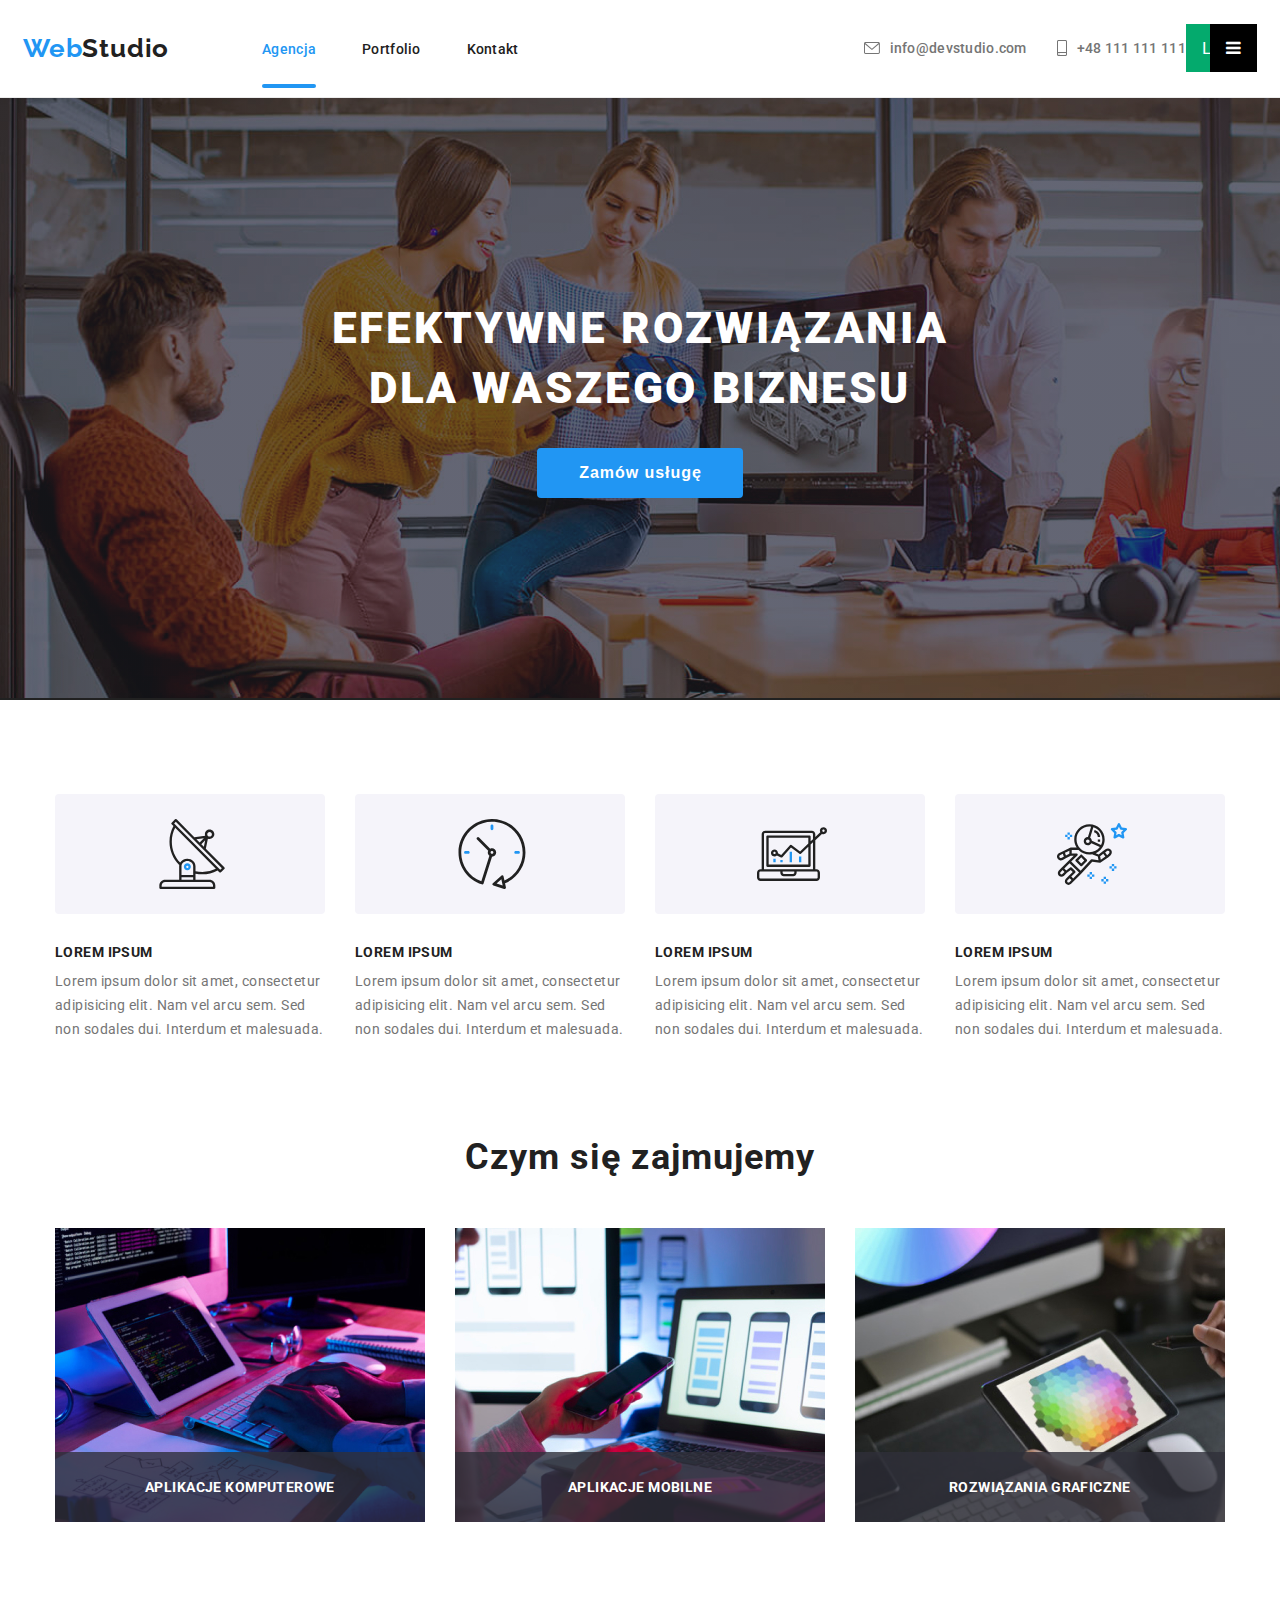
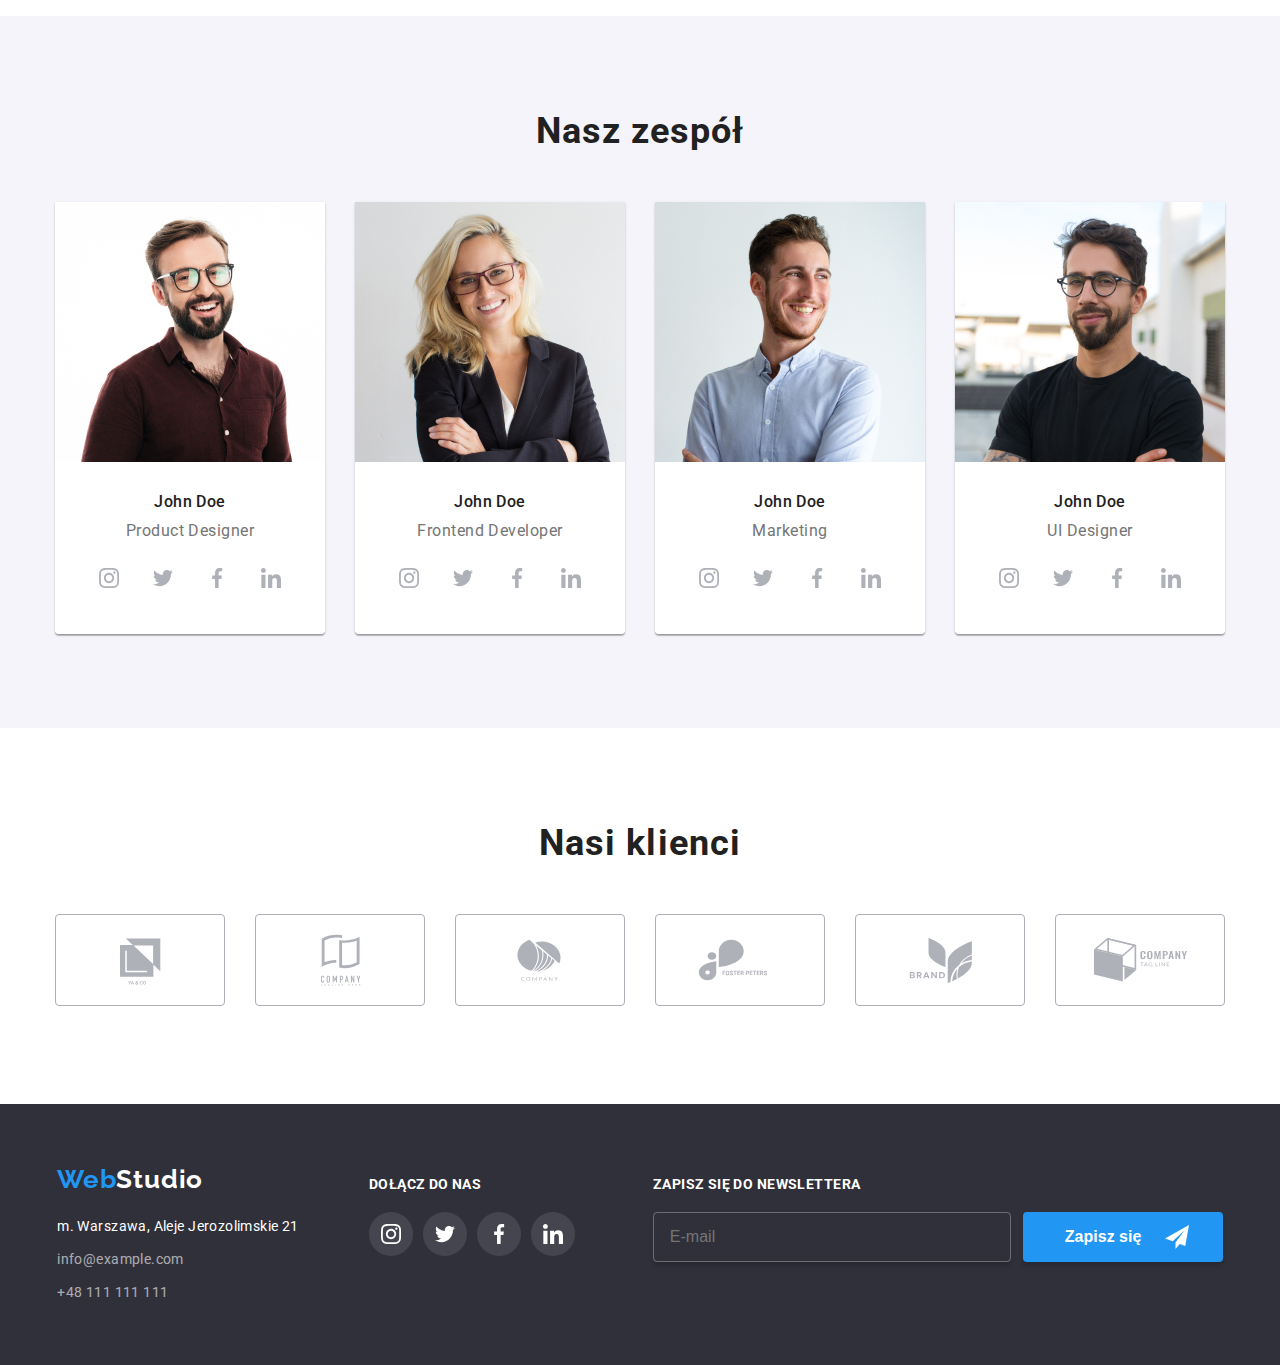
==== commit fb025c6f: "Update index.html" ====
--- a/index.html
+++ b/index.html
@@ -10,6 +10,7 @@
       href="https://github.com/sindresorhus/modern-normalize.git"
     />
     <link rel="stylesheet" href="css/main.min.css" />
+    <link rel="stylesheet" href="https://cdnjs.cloudflare.com/ajax/libs/font-awesome/4.7.0/css/font-awesome.min.css">
     <link rel="preconnect" href="https://fonts.googleapis.com" />
     <link rel="preconnect" href="https://fonts.gstatic.com" crossorigin />
     <link
@@ -69,6 +70,19 @@
               </a>
             </li>
           </ul>
+          <div class="topnav">
+            <a href="#home" class="active">Logo</a>
+            <!-- Navigation links (hidden by default) -->
+            <div id="myLinks">
+              <a href="#news">News</a>
+              <a href="#contact">Contact</a>
+              <a href="#about">About</a>
+            </div>
+            <!-- "Hamburger menu" / "Bar icon" to toggle the navigation links -->
+            <a href="javascript:void(0);" class="icon" onclick="myFunction()">
+              <i class="fa fa-bars"></i>
+            </a>
+          </div>
         </nav>
       </div>
     </header>
@@ -757,5 +771,7 @@
     <!--END BACKDROP-->
 
     <script src="./js/modal.js"></script>
+    <script src="./js/mobile-menu2.js">
+  </script>
   </body>
 </html>
--- a/css/main.min.css
+++ b/css/main.min.css
@@ -1,2 +1,2 @@
-:root{--main-font: "Roboto", sans-serif;--secondary-font: "Raleway", sans-serif}body{font-family:"Roboto", sans-serif;color:#212121;background-color:#fff;margin:0}.container{width:100%;padding:0 15px}@media screen and (min-width: 480px){.container{max-width:480px;padding:0 15px;margin:0 auto}}@media screen and (min-width: 768px){.container{max-width:768px;padding:0 15px;margin:0 auto}}@media screen and (min-width: 1200px){.container{max-width:1600px;padding:0 15px;margin:0 auto}}h1,h2,h3,h4,h5,h6{margin:0;padding:0}ul,ol{margin:0;padding:0}p{margin:0;padding:0}img{display:block}*{box-sizing:border-box}.header{border-bottom:1px solid #ececec}@media screen and (min-width: 320px) and (max-width: 767px){.header{padding-top:10px;padding-bottom:10px}}@media screen and (min-width: 768px) and (max-width: 1199px){.header{padding-top:21px;padding-bottom:21px}}@media screen and (min-width: 1200px) and (max-width: 1600px){.header{padding-top:24px;padding-bottom:25px}}.navigation{display:flex;align-items:center}@media screen and (min-width: 320px) and (max-width: 767px){.navigation{justify-content:space-between}.navigation__list,.navigation__link{display:none}}@media screen and (min-width: 768px) and (max-width: 1199px){.navigation{justify-content:center}.navigation__list{display:flex;list-style:none;column-gap:60px}.navigation__link{font-weight:500;font-size:14px;line-height:1.143;letter-spacing:0.02em;text-decoration:none;fill:#757575;color:#212121;cursor:pointer;transition:color 250ms cubic-bezier(0.4, 0, 0.2, 1);position:relative;text-decoration:none}.navigation__link:hover,.navigation__link:focus{color:#2196f3;fill:#2196f3}}@media screen and (min-width: 1200px) and (max-width: 1600px){.navigation{justify-content:center}.navigation__list{display:flex;list-style:none;column-gap:46px}.navigation__link{font-weight:500;font-size:14px;line-height:1.143;letter-spacing:0.02em;text-decoration:none;fill:#757575;color:#212121;cursor:pointer;transition:color 250ms cubic-bezier(0.4, 0, 0.2, 1);position:relative;text-decoration:none}.navigation__link:hover,.navigation__link:focus{color:#2196f3;fill:#2196f3}}.hero .container{display:flex;flex-direction:column;justify-content:center;align-items:center}.hero{background-color:#2f303a;border-bottom:2px solid #212121}.hero__header{font-weight:900;text-align:center;letter-spacing:0.06em;text-transform:uppercase;color:#fff;margin-bottom:30px}@media screen and (min-width: 320px) and (max-width: 767px){.hero{padding-top:118px;padding-bottom:118px;background-image:linear-gradient(rgba(47,48,58,0.4), rgba(47,48,58,0.4)),url("../images/hero/background-img-mobile.jpg");background-size:480px 400px;background-repeat:no-repeat;background-position:center top}.hero__header{font-size:26px;line-height:1.615;width:365px}}@media screen and (min-device-pixel-ratio: 2) and (min-width: 320px), screen and (min-resolution: 192dpi) and (min-width: 320px), screen and (min-resolution: 2dppx) and (min-width: 320px){.hero{background-image:linear-gradient(rgba(47,48,58,0.4), rgba(47,48,58,0.4)),url("../images/hero/background-img-mobile@2x.jpg")}}@media screen and (min-width: 768px) and (max-width: 1199px){.hero{padding-top:200px;padding-bottom:200px;background-image:linear-gradient(rgba(47,48,58,0.4), rgba(47,48,58,0.4)),url("../images/hero/background-img-tablet.jpg");background-size:cover;background-repeat:no-repeat}.hero__header{font-size:26px;line-height:1.615;width:365px}}@media screen and (min-device-pixel-ratio: 2) and (min-width: 768px), screen and (min-resolution: 192dpi) and (min-width: 768px), screen and (min-resolution: 2dppx) and (min-width: 768px){.hero{background-image:linear-gradient(rgba(47,48,58,0.4), rgba(47,48,58,0.4)),url("../images/hero/background-img-tablet@2x.jpg")}}@media screen and (min-width: 1200px) and (max-width: 1600px){.hero{padding-top:200px;padding-bottom:200px;background-image:linear-gradient(rgba(47,48,58,0.4), rgba(47,48,58,0.4)),url("../images/hero/background-img-desktop.jpg");background-size:cover;background-repeat:no-repeat}.hero__header{font-size:44px;line-height:1.364;width:696px}}@media screen and (min-device-pixel-ratio: 2) and (min-width: 1200px), screen and (min-resolution: 192dpi) and (min-width: 1200px), screen and (min-resolution: 2dppx) and (min-width: 1200px){.hero{background-image:linear-gradient(rgba(47,48,58,0.4), rgba(47,48,58,0.4)),url("../images/hero/background-img-desktop@2x.jpg")}}@media screen and (min-width: 320px) and (max-width: 767px){.about__list{display:flex;flex-direction:column;justify-content:center;list-style:none;row-gap:30px;margin-top:60px;margin-bottom:60px}.about__card-wrapper{width:450px}.about__card{width:450px;height:120px;background-color:#f5f4fa;border-radius:4px;padding-left:90px}.about__item-wrapper{padding-top:30px}.about__item-header{font-weight:bold;font-size:14px;line-height:1.143;letter-spacing:0.03em;text-transform:uppercase;margin-bottom:10px;text-align:center}.about__item-description{font-size:14px;line-height:1.714;letter-spacing:0.03em;color:#757575}}@media screen and (min-width: 768px) and (max-width: 1199px){.about{display:flex;justify-content:center;padding-top:60px;padding-bottom:45px}.about__list{display:flex;flex-wrap:wrap;margin-left:-30px;margin-top:-30px;justify-content:center;list-style:none}.about__item{margin-left:30px;margin-top:30px;flex-basis:calc(100% / 2 - 30px)}.about__card-wrapper{width:354px}.about__card{width:354px;height:120px;background-color:#f5f4fa;border-radius:4px;padding-left:42px}.about__card>.about__card-img{display:block;height:100%;width:100%;object-fit:cover}.about__item-wrapper{padding-top:30px}.about__item-header{font-weight:bold;font-size:14px;line-height:1.143;letter-spacing:0.03em;text-transform:uppercase;margin-bottom:10px}.about__item-description{font-size:14px;line-height:1.714;letter-spacing:0.03em;color:#757575}}@media screen and (min-width: 1200px) and (max-width: 1600px){.about .container{padding-top:94px;padding-bottom:94px}.about__list{display:flex;justify-content:center;list-style:none;column-gap:30px}.about__card-wrapper{width:270px}.about__card{width:270px;height:120px}.about__card>.about__card-img{display:block;height:100%;width:100%;object-fit:cover}.about__item-wrapper{padding-top:30px}.about__item-header{font-weight:bold;font-size:14px;line-height:1.143;letter-spacing:0.03em;text-transform:uppercase;margin-bottom:10px}.about__item-description{font-size:14px;line-height:1.714;letter-spacing:0.03em;color:#757575}}@media screen and (min-width: 320px) and (max-width: 767px){.services{display:none}}@media screen and (min-width: 768px) and (max-width: 1199px){.services{display:none}}@media screen and (min-width: 1200px) and (max-width: 1600px){.services .container{padding-top:0;padding-bottom:94px}.services__list{display:flex;justify-content:center;list-style:none;column-gap:30px}.services__img{object-fit:cover}.services__item-wrapper{width:370px;height:70px;background-color:rgba(47,48,58,0.8)}.services__item-header{font-weight:bold;font-size:14px;line-height:1.143;text-align:center;letter-spacing:0.03em;text-transform:uppercase;color:#fff;padding-top:27px;padding-bottom:27px}.services__card-wrapper{position:relative}.services__card-wrapper>.services__item-wrapper{position:absolute;bottom:0px}}.team{background-color:#f5f4fa}.team__list{list-style:none}.team__card-wrapper{box-shadow:0px 2px 1px 0px rgba(0,0,0,0.2),0px 1px 1px 0px rgba(0,0,0,0.14),0px 1px 3px 0px rgba(0,0,0,0.12);border-bottom-right-radius:4px;border-bottom-left-radius:4px}.team__card-img>.team__img{display:block;height:100%;width:100%;object-fit:cover}.team__item-wrapper{padding-top:30px;padding-bottom:30px;background-color:#fff;border-bottom-right-radius:4px;border-bottom-left-radius:4px}.team__item-header{font-weight:500;font-size:16px;line-height:1.188;text-align:center;letter-spacing:0.03em;margin-bottom:10px}.team__item-description{font-size:16px;line-height:1.188;text-align:center;letter-spacing:0.03em;color:#757575;margin-bottom:16px}@media screen and (min-width: 320px) and (max-width: 767px){.team{padding-top:60px;padding-bottom:60px;display:flex;flex-direction:column}.team__item{margin-top:30px}.team__card-img{width:450px;height:460px}}@media screen and (min-width: 768px) and (max-width: 1199px){.team{display:flex;justify-content:center;padding-top:60px;padding-bottom:60px}.team__list{display:flex;flex-wrap:wrap;margin-left:-30px;margin-top:-30px;justify-content:center}.team__item{margin-left:30px;margin-top:30px;flex-basis:calc(100% / 2 - 30px)}.team__card-img{width:354px;height:374px}}@media screen and (min-width: 1200px) and (max-width: 1600px){.team .container{padding-top:94px;padding-bottom:94px}.team__list{display:flex;justify-content:center;column-gap:30px}.team__card-img{width:270px;height:260px}}.clients__list{display:flex;list-style:none}@media screen and (min-width: 320px) and (max-width: 767px){.clients{display:flex;justify-content:center;padding-top:60px;padding-bottom:60px}.clients__list{padding-top:30px;flex-wrap:wrap;margin-left:-30px;margin-top:-30px}.clients__item{margin-left:30px;margin-top:30px;flex-basis:calc(100% / 2 - 30px);width:210px;height:92px;background-color:transparent;border-radius:4px;fill:#afb1b8;border:1px solid #afb1b8;border-radius:4px;transition:fill,border-color 250ms cubic-bezier(0.4, 0, 0.2, 1)}.clients__item:hover,.clients__item:focus{fill:#2196f3;cursor:pointer;border-color:#2196f3}.clients__logo{border:none;padding-left:20px}}@media screen and (min-width: 768px) and (max-width: 1199px){.clients{display:flex;justify-content:center;padding-top:60px;padding-bottom:60px}.clients__list{flex-wrap:wrap;margin-left:-30px;margin-top:-30px}.clients__item{margin-left:30px;margin-top:30px;flex-basis:calc(100% / 3 - 30px);width:226px;height:92px;background-color:transparent;border-radius:4px;fill:#afb1b8;border:1px solid #afb1b8;border-radius:4px;transition:fill,border-color 250ms cubic-bezier(0.4, 0, 0.2, 1)}.clients__item:hover,.clients__item:focus{fill:#2196f3;cursor:pointer;border-color:#2196f3}.clients__logo{border:none;padding-left:28px}}@media screen and (min-width: 1200px) and (max-width: 1600px){.clients{padding-top:94px;padding-bottom:94px}.clients__list{justify-content:center;column-gap:30px}.clients__logo{fill:#afb1b8;border:1px solid #afb1b8;border-radius:4px;transition:fill,border-color 250ms cubic-bezier(0.4, 0, 0.2, 1)}.clients__logo:hover,.clients__logo:focus{fill:#2196f3;cursor:pointer;border-color:#2196f3}}.footer{background-color:#2f303a;display:flex;justify-content:center}.footer__header{font-weight:bold;font-size:14px;line-height:1.143;letter-spacing:0.03em;text-transform:uppercase;color:#fff;margin-bottom:20px}.newsletter{display:flex;flex-direction:column}@media screen and (min-width: 320px) and (max-width: 767px){.footer{flex-direction:column;padding-top:60px;text-align:center}.footer__header{text-align:center}.newsletter{justify-content:center}}@media screen and (min-width: 768px) and (max-width: 1199px){.footer{padding-top:60px;padding-bottom:60px}.footer .container{display:flex;flex-wrap:wrap;flex-direction:row;justify-content:space-around}.footer__header{text-align:center}.newsletter{justify-content:center}}@media screen and (min-width: 1200px) and (max-width: 1600px){.footer .container{display:flex;justify-content:center}.newsletter{justify-content:flex-start;padding-top:72px;padding-left:78px}}.portfolio__navigation-list{display:flex;justify-content:center;list-style:none;column-gap:8px}@media screen and (min-width: 320px) and (max-width: 767px){.portfolio__navigation-list{flex-wrap:wrap;row-gap:15px;margin-top:60px;margin-bottom:40px}}@media screen and (min-width: 768px) and (max-width: 1199px){.portfolio__navigation{margin-top:60px;margin-bottom:30px}}@media screen and (min-width: 1200px) and (max-width: 1600px){.portfolio__hero .container{margin-top:94px;margin-bottom:50px}}.gallery .container{display:flex;justify-content:center;margin-top:0}.gallery__list{list-style:none}.gallery__item{transition:box-shadow 250ms cubic-bezier(0.4, 0, 0.2, 1)}.gallery__item:hover,.gallery__item:focus{box-shadow:1px 4px 6px 0px rgba(0,0,0,0.16),0px 4px 4px 0px rgba(0,0,0,0.06),0px 1px 1px 0px rgba(0,0,0,0.12)}.gallery__item:hover .overlay{transform:translateY(0)}.gallery__item-wrapper{padding:20px 24px;background-color:#fff;border-top-width:none;border-top-style:none;border-top-color:none;border:1px solid #eeeeee}.gallery__card{height:294px;position:relative;overflow:hidden}.gallery__img{display:block;height:100%;width:100%;object-fit:cover}.gallery__item-header{font-weight:bold;font-size:18px;line-height:2;letter-spacing:0.06em;margin-bottom:4px}.gallery__item-description{font-size:16px;line-height:1.875;letter-spacing:0.03em;color:#757575}@media screen and (min-width: 320px) and (max-width: 767px){.gallery{flex-direction:column;margin-bottom:60px}.gallery__item:not(:last-child){margin-bottom:30px}.gallery__card{width:450px}}@media screen and (min-width: 768px) and (max-width: 1199px){.gallery{margin-bottom:60px}.gallery__list{display:flex;flex-wrap:wrap;margin-left:-30px;margin-top:-30px}.gallery__item{margin-left:30px;margin-top:30px;flex-basis:calc(100% / 2 - 30px)}.gallery__card{width:354px}}@media screen and (min-width: 1200px) and (max-width: 1600px){.gallery .container{margin-bottom:94px}.gallery__list{display:flex;flex-wrap:wrap;margin-left:-30px;margin-top:-30px;width:1200px}.gallery__item{margin-left:30px;margin-top:30px;flex-basis:calc(100% / 3 - 30px)}.gallery__card{width:370px}}.backdrop{position:fixed;left:0;top:0;width:100%;height:100%;background-color:rgba(0,0,0,0.2)}.close-btn{position:absolute;top:8px;right:8px;width:30px;height:30px;fill:#212121;background-color:#fff;border:1px solid rgba(0,0,0,0.1);border-radius:50%;cursor:pointer;align-content:center;padding:5px 5px}.close-btn:hover,.close-btn:focus{fill:#2196f3}.mobile-menu__close-btn{position:absolute;top:10px;right:15px;width:40px;height:40px;fill:#212121;background-color:transparent;border:none;cursor:pointer;align-content:center;padding:10px 10px}.mobile-menu__close-btn:hover,.mobile-menu__close-btn:focus{fill:#2196f3}.modal-form__button{display:block;padding:10px 76px;border-radius:4px;border-style:none;background-color:#2196f3;color:#fff;font-weight:bold;font-size:16px;line-height:1.875;text-align:center;cursor:pointer;letter-spacing:6%;margin:0 auto;box-shadow:0px 4px 4px 0px rgba(0,0,0,0.15);transition:background-color 250ms cubic-bezier(0.4, 0, 0.2, 1)}.modal-form__button:hover,.modal-form__button:focus{color:#212121;background-color:#f5f4fa}.signup-form__button{width:200px;height:50px;font-weight:bold;font-size:16px;line-height:1.875;display:flex;align-items:center;text-align:left;letter-spacing:6%;color:#fff;background-color:#2196f3;cursor:pointer;padding-left:42px;border-radius:4px;border-style:none;transition:color,background-color 250ms cubic-bezier(0.4, 0, 0.2, 1);box-shadow:0px 4px 4px 0px rgba(0,0,0,0.15)}.signup-form__button:hover,.signup-form__button:focus{background-color:#f5f4fa}.signup-form__button:hover>*,.signup-form__button:focus>*{color:#212121;fill:#212121}.hero__modal-button{font-weight:bold;font-size:16px;line-height:1.875;letter-spacing:0.06em;color:#fff;background-color:#2196f3;cursor:pointer;padding:10px 41px 10px 42px;border-radius:4px;border-style:none;transition:color,background-color 250ms cubic-bezier(0.4, 0, 0.2, 1)}.hero__modal-button:hover,.hero__modal-button:focus{color:#212121;background-color:#f5f4fa}.portfolio__navigation-btn{font-family:var(--main-font);font-style:normal;font-weight:500;font-size:16px;line-height:1.625;text-align:center;letter-spacing:0.03em;color:#212121;background-color:#f5f4fa;cursor:pointer;padding:6px 22px;border-radius:4px;border-style:none;box-shadow:0px 2px 2px 0px rgba(0,0,0,0.12),0px 1px 2px 0px rgba(0,0,0,0.08),0px 3px 1px 0px rgba(0,0,0,0.1);transition:color,background-color 250ms cubic-bezier(0.4, 0, 0.2, 1)}.portfolio__navigation-btn:hover,.portfolio__navigation-btn:focus{color:#fff;background-color:#2196f3}@media screen and (min-width: 320px) and (max-width: 767px){.signup-form__button{margin-right:auto;margin-left:auto;margin-bottom:60px}}@media screen and (min-width: 768px) and (max-width: 1199px){.signup-form__button{margin-right:auto;margin-left:auto}}.contact-info{display:flex;flex-direction:column}.contact-info__list{list-style:none}.contact-info__item:not(:first-child){margin-top:9px}.contact-info__link{font-family:var(--main-font);font-style:normal;font-weight:normal;font-size:14px;line-height:1.714;letter-spacing:0.03em;color:#fff;opacity:60%;text-decoration:none;transition:color 250ms cubic-bezier(0.4, 0, 0.2, 1);text-decoration:none}.contact-info__link:hover,.contact-info__link:focus{color:#2196f3;fill:#2196f3}.contact-info__link--address{opacity:1}@media screen and (min-width: 320px) and (max-width: 767px){.contact__link,.contact__icon,.contact__item{display:none}.contact-info{justify-content:center;margin-bottom:60px}}@media screen and (min-width: 768px) and (max-width: 1199px){.contact{display:flex;flex-direction:column;list-style:none;row-gap:10px;margin-left:101px}.contact__link{display:flex;align-items:center;color:#757575;font-weight:500;font-size:14px;line-height:1.143;letter-spacing:0.02em;text-decoration:none;fill:#757575;cursor:pointer;transition:color 250ms cubic-bezier(0.4, 0, 0.2, 1);position:relative;text-decoration:none}.contact__link:hover,.contact__link:focus{color:#2196f3;fill:#2196f3}.contact__icon{margin-right:10px;transition:fill 250ms cubic-bezier(0.4, 0, 0.2, 1)}.contact__icon:hover,.contact__icon:focus{color:#2196f3;fill:#2196f3}.contact-info{text-align:center;padding-bottom:60px}}@media screen and (min-width: 1200px) and (max-width: 1600px){.contact{display:flex;list-style:none}.contact__link{display:flex;align-items:center;color:#757575;font-weight:500;font-size:14px;line-height:1.143;letter-spacing:0.02em;text-decoration:none;fill:#757575;cursor:pointer;transition:color 250ms cubic-bezier(0.4, 0, 0.2, 1);position:relative;text-decoration:none}.contact__link:hover,.contact__link:focus{color:#2196f3;fill:#2196f3}.contact__link--mail{margin-right:30px;margin-left:345px}.contact__link--phone{margin-right:auto}.contact__icon{margin-right:10px;transition:fill 250ms cubic-bezier(0.4, 0, 0.2, 1)}.contact__icon:hover,.contact__icon:focus{color:#2196f3;fill:#2196f3}.contact-info{justify-content:flex-start;padding-top:60px;padding-bottom:60px}}.current{font-weight:500;font-size:14px;line-height:1.143;letter-spacing:0.02em;text-decoration:none;color:#2196f3;fill:#757575;cursor:pointer;transition:color 250ms cubic-bezier(0.4, 0, 0.2, 1);position:relative}.current::after{position:absolute;content:"";display:block;width:100%;height:4px;background-color:#2196f3;border-radius:2px;border-style:none;top:43.5px}.logo{font-family:var(--secondary-font);font-weight:bold;letter-spacing:0.03em;text-decoration:none}.logo--light{color:#212121}.logo--dark{color:#fff;margin-bottom:20px}.logo__accent-text{color:#2196f3}@media screen and (min-width: 320px) and (max-width: 767px){.logo{margin-left:0;font-size:24px;line-height:1.167}}@media screen and (min-width: 768px) and (max-width: 1199px){.logo{font-size:24px;line-height:1.167}.logo--light{margin-left:0;margin-right:83px}.logo--dark{text-align:center}}@media screen and (min-width: 1200px) and (max-width: 1600px){.logo{margin-right:93px;font-size:26px;line-height:1.192}}@media screen and (min-width: 320px) and (max-width: 767px){.mobile-menu{display:flex;list-style:none}.mobile-menu__button{position:relative;display:flex;align-items:center;fill:#212121;background-color:transparent;cursor:pointer;padding:12px 8px;border-radius:0px;border-style:none;transition:fill 250ms cubic-bezier(0.4, 0, 0.2, 1)}.mobile-menu__button:hover,.mobile-menu__button:focus{fill:#2196f3}.mobile-menu__modal{position:absolute;top:0;left:0;transform:translateY(0%);min-width:480px;min-height:796px;padding-left:40px;background-color:#fff;border-radius:4px;box-shadow:0px 1px 3px 0px rgba(0,0,0,0.16),0px 2px 4px 0px rgba(0,0,0,0.08),0px 4px 8px 0px rgba(0,0,0,0.04);transition:transform 1s ease-out}.is-hidden{opacity:0;visibility:hidden;pointer-events:none}.is-hidden .mobile-menu__modal{transform:translateY(-800px)}.mobile-menu__navigation-list{display:flex;flex-direction:column;list-style:none;row-gap:32px;padding-top:48px;margin-bottom:302px}.mobile-menu__navigation-link,.mobile-menu__current{font-weight:500;font-size:40px;line-height:1.175;letter-spacing:0.02em;color:#212121;text-decoration:none}.mobile-menu__navigation-link:hover,.mobile-menu__navigation-link:focus,.mobile-menu__current:hover,.mobile-menu__current:focus{color:#2196f3}.mobile-menu__current{color:#2196f3}.mobile-menu__contact{display:flex;flex-direction:column;list-style:none;row-gap:32px;margin-bottom:64px}.mobile-menu__contact-link--phone{font-weight:500;font-size:34px;line-height:1.176;letter-spacing:0.02em;color:#2196f3;text-decoration:none}.mobile-menu__contact-link--mail{font-weight:500;font-size:24px;line-height:1.167;letter-spacing:0.02em;color:#757575;text-decoration:none}.mobile-menu__social-links{display:flex;list-style:none;column-gap:0px;padding-bottom:48px}.mobile-menu__social-links-link{font-weight:500;font-size:18px;line-height:22px;letter-spacing:0.02em;color:#2196f3;text-decoration:none;padding:10px;border-right:1px solid rgba(33,33,33,0.2)}}@media screen and (min-width: 768px) and (max-width: 1199px){.mobile-menu{display:none}}@media screen and (min-width: 1200px) and (max-width: 1600px){.mobile-menu{display:none}}.modal{position:absolute;transform:translate(-50%, -50%);padding:40px;background-color:#fff;border-radius:4px;box-shadow:0px 2px 1px 0px rgba(0,0,0,0.2),0px 1px 1px 0px rgba(0,0,0,0.14),0px 1px 3px 0px rgba(0,0,0,0.12);transition:transform 1s ease-out}.is-hidden{opacity:0;visibility:hidden;pointer-events:none}.is-hidden .modal{transform:rotate(270deg)}.modal-form{display:flex;width:100%;flex-direction:column}.modal-form__header{text-align:center;font-weight:bold;font-size:20px;line-height:1.15;letter-spacing:3%;color:#212121;margin-bottom:12px}.modal-form__field{font-size:12px;line-height:1.167;text-align:left;vertical-align:top;letter-spacing:1%;color:#757575}.modal-form__field:not(:first-child){margin-top:10px}.modal-form__input-wrapper{position:relative;display:block;margin-top:4px}.modal-form__input{width:100%;height:40px;border:1px solid rgba(33,33,33,0.2);border-radius:4px;padding-left:42px;transition:border-color 250ms cubic-bezier(0.4, 0, 0.2, 1)}.modal-form__input:focus{outline:none;border-color:#2196f3}.modal-form__input:focus+.modal-form__icon{fill:#2196f3}.modal-form__icon{position:absolute;top:50%;left:12px;transform:translateY(-50%);fill:#212121;display:block;width:18px;height:18px;transition:fill 250ms cubic-bezier(0.4, 0, 0.2, 1)}.modal-form__message{width:100%;height:120px;border:1px solid rgba(33,33,33,0.2);border-radius:4px;outline:none;padding:12px 16px;margin-top:4px;margin-bottom:20px;resize:none;transition:border-color 250ms cubic-bezier(0.4, 0, 0.2, 1)}.modal-form__message:focus{outline:none;border-color:#2196f3}.modal-form__message::placeholder{font-size:12px;line-height:1.167;text-align:left;vertical-align:top;letter-spacing:1%;color:rgba(117,117,117,0.5)}.modal-form__policy-wrapper{display:flex;justify-content:center}.modal-form__policy-text{margin-bottom:30px;font-size:14px;line-height:1.714;text-align:left;vertical-align:top;align-items:center;letter-spacing:3%;color:#757575;cursor:pointer}.modal-form__policy-text::before{display:inline-block;vertical-align:middle;content:"";width:12px;height:12px;border:2.5px solid #212121;border-radius:3px;margin-right:8px;cursor:pointer;transition:background-color,border-color 250ms cubic-bezier(0.4, 0, 0.2, 1)}.modal-form__policy{appearance:none}.modal-form__policy:checked+.modal-form__policy-text::before{background-color:#2196f3;border-width:1px;border-color:#2196f3;background-image:url(../images/icon-check.svg);background-size:contain;background-repeat:no-repeat;width:15px;height:15px}.modal-form__policy-link{color:#2196f3;text-decoration:none}@media screen and (min-width: 320px) and (max-width: 767px){.modal{top:40%;left:50%;width:450px;min-height:609px}}@media screen and (min-width: 768px) and (max-width: 1199px){.modal{top:50%;left:50%;width:450px;min-height:609px}}@media screen and (min-width: 1200px) and (max-width: 1600px){.modal{top:50%;left:50%;width:528px;min-height:581px}}.overlay{position:absolute;top:0;left:0;width:100%;height:100%;background-color:rgba(33,150,243,0.9);transform:translateY(100%);transition:transform 250ms cubic-bezier(0.4, 0, 0.2, 1)}.overlay>p{color:#fff;padding:49px 45px 49px 24px;margin:0;font-size:18px;line-height:28px;text-align:left;letter-spacing:3%}.hidden{display:none}@media screen and (min-width: 320px) and (max-width: 767px){.secondary-header{font-weight:700;font-size:28px;line-height:1.178;text-align:center;letter-spacing:0.03em}}@media screen and (min-width: 768px) and (max-width: 1199px){.secondary-header{font-weight:700;font-size:28px;line-height:1.178;text-align:center;letter-spacing:0.03em;margin-bottom:30px}}@media screen and (min-width: 1200px) and (max-width: 1600px){.secondary-header{font-weight:700;font-size:36px;line-height:1.167;text-align:center;letter-spacing:0.03em;margin-bottom:50px}}.signup-form{display:flex}.signup-form__input{height:50px;border-radius:4px;border:1px solid rgba(255,255,255,0.3);font-size:16px;line-height:1.25;text-align:left;letter-spacing:3%;color:rgba(255,255,255,0.6);padding-left:16px;box-shadow:0px 4px 4px 0px rgba(0,0,0,0.15);margin-right:12px;background-color:inherit;transition:border-color 250ms cubic-bezier(0.4, 0, 0.2, 1);outline:none}.signup-form__input:focus-within{border-color:#2196f3}.signup-form__icon{width:24px;height:24px;fill:#fff;margin-left:24px;transition:fill,background-color 250ms cubic-bezier(0.4, 0, 0.2, 1)}@media screen and (min-width: 320px) and (max-width: 767px){.signup-form{flex-direction:column}.signup-form__input{width:450px;margin-bottom:20px}}@media screen and (min-width: 768px) and (max-width: 1199px){.signup-form{flex-direction:column}.signup-form__input{width:450px;margin-bottom:20px}}@media screen and (min-width: 1200px) and (max-width: 1600px){.signup-form{flex-direction:row}.signup-form__input{width:358px}}.social-links{display:flex;justify-content:center;list-style:none;column-gap:10px}.social-links__icon{cursor:pointer;border-radius:50%;border-style:none;height:44px;width:44px;transition:fill,background-color 250ms cubic-bezier(0.4, 0, 0.2, 1)}.social-links__icon:hover,.social-links__icon:focus{fill:#fff;background-color:#2196f3;border-radius:50%;border-style:none;height:44px;width:44px}.social-links__icon--light{fill:#afb1b8;background-color:#fff}.social-links__icon--dark{fill:#fff;background-image:linear-gradient(rgba(255,255,255,0.1), rgba(255,255,255,0.1))}.footer__social-links{display:flex;flex-direction:column;justify-content:center;margin-bottom:60px}@media screen and (min-width: 1200px) and (max-width: 1600px){.footer__social-links{justify-content:flex-start;padding-top:72px;padding-left:70px}}
+:root{--main-font: "Roboto", sans-serif;--secondary-font: "Raleway", sans-serif}body{font-family:"Roboto", sans-serif;color:#212121;background-color:#fff;margin:0}.container{width:100%;padding:0 15px}@media screen and (min-width: 480px){.container{max-width:480px;padding:0 15px;margin:0 auto}}@media screen and (min-width: 768px){.container{max-width:768px;padding:0 15px;margin:0 auto}}@media screen and (min-width: 1200px){.container{max-width:1600px;padding:0 15px;margin:0 auto}}h1,h2,h3,h4,h5,h6{margin:0;padding:0}ul,ol{margin:0;padding:0}p{margin:0;padding:0}img{display:block}*{box-sizing:border-box}.header{border-bottom:1px solid #ececec}@media screen and (min-width: 320px) and (max-width: 767px){.header{padding-top:10px;padding-bottom:10px}}@media screen and (min-width: 768px) and (max-width: 1199px){.header{padding-top:21px;padding-bottom:21px}}@media screen and (min-width: 1200px) and (max-width: 1600px){.header{padding-top:24px;padding-bottom:25px}}.navigation{display:flex;align-items:center}@media screen and (min-width: 320px) and (max-width: 767px){.navigation{justify-content:space-between}.navigation__list,.navigation__link{display:none}}@media screen and (min-width: 768px) and (max-width: 1199px){.navigation{justify-content:center}.navigation__list{display:flex;list-style:none;column-gap:60px}.navigation__link{font-weight:500;font-size:14px;line-height:1.143;letter-spacing:0.02em;text-decoration:none;fill:#757575;color:#212121;cursor:pointer;transition:color 250ms cubic-bezier(0.4, 0, 0.2, 1);position:relative;text-decoration:none}.navigation__link:hover,.navigation__link:focus{color:#2196f3;fill:#2196f3}}@media screen and (min-width: 1200px) and (max-width: 1600px){.navigation{justify-content:center}.navigation__list{display:flex;list-style:none;column-gap:46px}.navigation__link{font-weight:500;font-size:14px;line-height:1.143;letter-spacing:0.02em;text-decoration:none;fill:#757575;color:#212121;cursor:pointer;transition:color 250ms cubic-bezier(0.4, 0, 0.2, 1);position:relative;text-decoration:none}.navigation__link:hover,.navigation__link:focus{color:#2196f3;fill:#2196f3}}.hero .container{display:flex;flex-direction:column;justify-content:center;align-items:center}.hero{background-color:#2f303a;border-bottom:2px solid #212121}.hero__header{font-weight:900;text-align:center;letter-spacing:0.06em;text-transform:uppercase;color:#fff;margin-bottom:30px}@media screen and (min-width: 320px) and (max-width: 767px){.hero{padding-top:118px;padding-bottom:118px;background-image:linear-gradient(rgba(47,48,58,0.4), rgba(47,48,58,0.4)),url("../images/hero/background-img-mobile.jpg");background-size:480px 400px;background-repeat:no-repeat;background-position:center top}.hero__header{font-size:26px;line-height:1.615;width:365px}}@media screen and (min-device-pixel-ratio: 2) and (min-width: 320px), screen and (min-resolution: 192dpi) and (min-width: 320px), screen and (min-resolution: 2dppx) and (min-width: 320px){.hero{background-image:linear-gradient(rgba(47,48,58,0.4), rgba(47,48,58,0.4)),url("../images/hero/background-img-mobile@2x.jpg")}}@media screen and (min-width: 768px) and (max-width: 1199px){.hero{padding-top:200px;padding-bottom:200px;background-image:linear-gradient(rgba(47,48,58,0.4), rgba(47,48,58,0.4)),url("../images/hero/background-img-tablet.jpg");background-size:cover;background-repeat:no-repeat}.hero__header{font-size:26px;line-height:1.615;width:365px}}@media screen and (min-device-pixel-ratio: 2) and (min-width: 768px), screen and (min-resolution: 192dpi) and (min-width: 768px), screen and (min-resolution: 2dppx) and (min-width: 768px){.hero{background-image:linear-gradient(rgba(47,48,58,0.4), rgba(47,48,58,0.4)),url("../images/hero/background-img-tablet@2x.jpg")}}@media screen and (min-width: 1200px) and (max-width: 1600px){.hero{padding-top:200px;padding-bottom:200px;background-image:linear-gradient(rgba(47,48,58,0.4), rgba(47,48,58,0.4)),url("../images/hero/background-img-desktop.jpg");background-size:cover;background-repeat:no-repeat}.hero__header{font-size:44px;line-height:1.364;width:696px}}@media screen and (min-device-pixel-ratio: 2) and (min-width: 1200px), screen and (min-resolution: 192dpi) and (min-width: 1200px), screen and (min-resolution: 2dppx) and (min-width: 1200px){.hero{background-image:linear-gradient(rgba(47,48,58,0.4), rgba(47,48,58,0.4)),url("../images/hero/background-img-desktop@2x.jpg")}}@media screen and (min-width: 320px) and (max-width: 767px){.about__list{display:flex;flex-direction:column;justify-content:center;list-style:none;row-gap:30px;margin-top:60px;margin-bottom:60px}.about__card-wrapper{width:450px}.about__card{width:450px;height:120px;background-color:#f5f4fa;border-radius:4px;padding-left:90px}.about__item-wrapper{padding-top:30px}.about__item-header{font-weight:bold;font-size:14px;line-height:1.143;letter-spacing:0.03em;text-transform:uppercase;margin-bottom:10px;text-align:center}.about__item-description{font-size:14px;line-height:1.714;letter-spacing:0.03em;color:#757575}}@media screen and (min-width: 768px) and (max-width: 1199px){.about{display:flex;justify-content:center;padding-top:60px;padding-bottom:45px}.about__list{display:flex;flex-wrap:wrap;margin-left:-30px;margin-top:-30px;justify-content:center;list-style:none}.about__item{margin-left:30px;margin-top:30px;flex-basis:calc(100% / 2 - 30px)}.about__card-wrapper{width:354px}.about__card{width:354px;height:120px;background-color:#f5f4fa;border-radius:4px;padding-left:42px}.about__card>.about__card-img{display:block;height:100%;width:100%;object-fit:cover}.about__item-wrapper{padding-top:30px}.about__item-header{font-weight:bold;font-size:14px;line-height:1.143;letter-spacing:0.03em;text-transform:uppercase;margin-bottom:10px}.about__item-description{font-size:14px;line-height:1.714;letter-spacing:0.03em;color:#757575}}@media screen and (min-width: 1200px) and (max-width: 1600px){.about .container{padding-top:94px;padding-bottom:94px}.about__list{display:flex;justify-content:center;list-style:none;column-gap:30px}.about__card-wrapper{width:270px}.about__card{width:270px;height:120px}.about__card>.about__card-img{display:block;height:100%;width:100%;object-fit:cover}.about__item-wrapper{padding-top:30px}.about__item-header{font-weight:bold;font-size:14px;line-height:1.143;letter-spacing:0.03em;text-transform:uppercase;margin-bottom:10px}.about__item-description{font-size:14px;line-height:1.714;letter-spacing:0.03em;color:#757575}}@media screen and (min-width: 320px) and (max-width: 767px){.services{display:none}}@media screen and (min-width: 768px) and (max-width: 1199px){.services{display:none}}@media screen and (min-width: 1200px) and (max-width: 1600px){.services .container{padding-top:0;padding-bottom:94px}.services__list{display:flex;justify-content:center;list-style:none;column-gap:30px}.services__img{object-fit:cover}.services__item-wrapper{width:370px;height:70px;background-color:rgba(47,48,58,0.8)}.services__item-header{font-weight:bold;font-size:14px;line-height:1.143;text-align:center;letter-spacing:0.03em;text-transform:uppercase;color:#fff;padding-top:27px;padding-bottom:27px}.services__card-wrapper{position:relative}.services__card-wrapper>.services__item-wrapper{position:absolute;bottom:0px}}.team{background-color:#f5f4fa}.team__list{list-style:none}.team__card-wrapper{box-shadow:0px 2px 1px 0px rgba(0,0,0,0.2),0px 1px 1px 0px rgba(0,0,0,0.14),0px 1px 3px 0px rgba(0,0,0,0.12);border-bottom-right-radius:4px;border-bottom-left-radius:4px}.team__card-img>.team__img{display:block;height:100%;width:100%;object-fit:cover}.team__item-wrapper{padding-top:30px;padding-bottom:30px;background-color:#fff;border-bottom-right-radius:4px;border-bottom-left-radius:4px}.team__item-header{font-weight:500;font-size:16px;line-height:1.188;text-align:center;letter-spacing:0.03em;margin-bottom:10px}.team__item-description{font-size:16px;line-height:1.188;text-align:center;letter-spacing:0.03em;color:#757575;margin-bottom:16px}@media screen and (min-width: 320px) and (max-width: 767px){.team{padding-top:60px;padding-bottom:60px;display:flex;flex-direction:column}.team__item{margin-top:30px}.team__card-img{width:450px;height:460px}}@media screen and (min-width: 768px) and (max-width: 1199px){.team{display:flex;justify-content:center;padding-top:60px;padding-bottom:60px}.team__list{display:flex;flex-wrap:wrap;margin-left:-30px;margin-top:-30px;justify-content:center}.team__item{margin-left:30px;margin-top:30px;flex-basis:calc(100% / 2 - 30px)}.team__card-img{width:354px;height:374px}}@media screen and (min-width: 1200px) and (max-width: 1600px){.team .container{padding-top:94px;padding-bottom:94px}.team__list{display:flex;justify-content:center;column-gap:30px}.team__card-img{width:270px;height:260px}}.clients__list{display:flex;list-style:none}@media screen and (min-width: 320px) and (max-width: 767px){.clients{display:flex;justify-content:center;padding-top:60px;padding-bottom:60px}.clients__list{padding-top:30px;flex-wrap:wrap;margin-left:-30px;margin-top:-30px}.clients__item{margin-left:30px;margin-top:30px;flex-basis:calc(100% / 2 - 30px);width:210px;height:92px;background-color:transparent;border-radius:4px;fill:#afb1b8;border:1px solid #afb1b8;border-radius:4px;transition:fill,border-color 250ms cubic-bezier(0.4, 0, 0.2, 1)}.clients__item:hover,.clients__item:focus{fill:#2196f3;cursor:pointer;border-color:#2196f3}.clients__logo{border:none;padding-left:20px}}@media screen and (min-width: 768px) and (max-width: 1199px){.clients{display:flex;justify-content:center;padding-top:60px;padding-bottom:60px}.clients__list{flex-wrap:wrap;margin-left:-30px;margin-top:-30px}.clients__item{margin-left:30px;margin-top:30px;flex-basis:calc(100% / 3 - 30px);width:226px;height:92px;background-color:transparent;border-radius:4px;fill:#afb1b8;border:1px solid #afb1b8;border-radius:4px;transition:fill,border-color 250ms cubic-bezier(0.4, 0, 0.2, 1)}.clients__item:hover,.clients__item:focus{fill:#2196f3;cursor:pointer;border-color:#2196f3}.clients__logo{border:none;padding-left:28px}}@media screen and (min-width: 1200px) and (max-width: 1600px){.clients{padding-top:94px;padding-bottom:94px}.clients__list{justify-content:center;column-gap:30px}.clients__logo{fill:#afb1b8;border:1px solid #afb1b8;border-radius:4px;transition:fill,border-color 250ms cubic-bezier(0.4, 0, 0.2, 1)}.clients__logo:hover,.clients__logo:focus{fill:#2196f3;cursor:pointer;border-color:#2196f3}}.footer{background-color:#2f303a;display:flex;justify-content:center}.footer__header{font-weight:bold;font-size:14px;line-height:1.143;letter-spacing:0.03em;text-transform:uppercase;color:#fff;margin-bottom:20px}.newsletter{display:flex;flex-direction:column}@media screen and (min-width: 320px) and (max-width: 767px){.footer{flex-direction:column;padding-top:60px;text-align:center}.footer__header{text-align:center}.newsletter{justify-content:center}}@media screen and (min-width: 768px) and (max-width: 1199px){.footer{padding-top:60px;padding-bottom:60px}.footer .container{display:flex;flex-wrap:wrap;flex-direction:row;justify-content:space-around}.footer__header{text-align:center}.newsletter{justify-content:center}}@media screen and (min-width: 1200px) and (max-width: 1600px){.footer .container{display:flex;justify-content:center}.newsletter{justify-content:flex-start;padding-top:72px;padding-left:78px}}.portfolio__navigation-list{display:flex;justify-content:center;list-style:none;column-gap:8px}@media screen and (min-width: 320px) and (max-width: 767px){.portfolio__navigation-list{flex-wrap:wrap;row-gap:15px;margin-top:60px;margin-bottom:40px}}@media screen and (min-width: 768px) and (max-width: 1199px){.portfolio__navigation{margin-top:60px;margin-bottom:30px}}@media screen and (min-width: 1200px) and (max-width: 1600px){.portfolio__hero .container{margin-top:94px;margin-bottom:50px}}.gallery .container{display:flex;justify-content:center;margin-top:0}.gallery__list{list-style:none}.gallery__item{transition:box-shadow 250ms cubic-bezier(0.4, 0, 0.2, 1)}.gallery__item:hover,.gallery__item:focus{box-shadow:1px 4px 6px 0px rgba(0,0,0,0.16),0px 4px 4px 0px rgba(0,0,0,0.06),0px 1px 1px 0px rgba(0,0,0,0.12)}.gallery__item:hover .overlay{transform:translateY(0)}.gallery__item-wrapper{padding:20px 24px;background-color:#fff;border-top-width:none;border-top-style:none;border-top-color:none;border:1px solid #eeeeee}.gallery__card{height:294px;position:relative;overflow:hidden}.gallery__img{display:block;height:100%;width:100%;object-fit:cover}.gallery__item-header{font-weight:bold;font-size:18px;line-height:2;letter-spacing:0.06em;margin-bottom:4px}.gallery__item-description{font-size:16px;line-height:1.875;letter-spacing:0.03em;color:#757575}@media screen and (min-width: 320px) and (max-width: 767px){.gallery{flex-direction:column;margin-bottom:60px}.gallery__item:not(:last-child){margin-bottom:30px}.gallery__card{width:450px}}@media screen and (min-width: 768px) and (max-width: 1199px){.gallery{margin-bottom:60px}.gallery__list{display:flex;flex-wrap:wrap;margin-left:-30px;margin-top:-30px}.gallery__item{margin-left:30px;margin-top:30px;flex-basis:calc(100% / 2 - 30px)}.gallery__card{width:354px}}@media screen and (min-width: 1200px) and (max-width: 1600px){.gallery .container{margin-bottom:94px}.gallery__list{display:flex;flex-wrap:wrap;margin-left:-30px;margin-top:-30px;width:1200px}.gallery__item{margin-left:30px;margin-top:30px;flex-basis:calc(100% / 3 - 30px)}.gallery__card{width:370px}}.backdrop{position:fixed;left:0;top:0;width:100%;height:100%;background-color:rgba(0,0,0,0.2)}.close-btn{position:absolute;top:8px;right:8px;width:30px;height:30px;fill:#212121;background-color:#fff;border:1px solid rgba(0,0,0,0.1);border-radius:50%;cursor:pointer;align-content:center;padding:5px 5px}.close-btn:hover,.close-btn:focus{fill:#2196f3}.mobile-menu__close-btn{position:absolute;top:10px;right:15px;width:40px;height:40px;fill:#212121;background-color:transparent;border:none;cursor:pointer;align-content:center;padding:10px 10px}.mobile-menu__close-btn:hover,.mobile-menu__close-btn:focus{fill:#2196f3}.modal-form__button{display:block;padding:10px 76px;border-radius:4px;border-style:none;background-color:#2196f3;color:#fff;font-weight:bold;font-size:16px;line-height:1.875;text-align:center;cursor:pointer;letter-spacing:6%;margin:0 auto;box-shadow:0px 4px 4px 0px rgba(0,0,0,0.15);transition:background-color 250ms cubic-bezier(0.4, 0, 0.2, 1)}.modal-form__button:hover,.modal-form__button:focus{color:#212121;background-color:#f5f4fa}.signup-form__button{width:200px;height:50px;font-weight:bold;font-size:16px;line-height:1.875;display:flex;align-items:center;text-align:left;letter-spacing:6%;color:#fff;background-color:#2196f3;cursor:pointer;padding-left:42px;border-radius:4px;border-style:none;transition:color,background-color 250ms cubic-bezier(0.4, 0, 0.2, 1);box-shadow:0px 4px 4px 0px rgba(0,0,0,0.15)}.signup-form__button:hover,.signup-form__button:focus{background-color:#f5f4fa}.signup-form__button:hover>*,.signup-form__button:focus>*{color:#212121;fill:#212121}.hero__modal-button{font-weight:bold;font-size:16px;line-height:1.875;letter-spacing:0.06em;color:#fff;background-color:#2196f3;cursor:pointer;padding:10px 41px 10px 42px;border-radius:4px;border-style:none;transition:color,background-color 250ms cubic-bezier(0.4, 0, 0.2, 1)}.hero__modal-button:hover,.hero__modal-button:focus{color:#212121;background-color:#f5f4fa}.portfolio__navigation-btn{font-family:var(--main-font);font-style:normal;font-weight:500;font-size:16px;line-height:1.625;text-align:center;letter-spacing:0.03em;color:#212121;background-color:#f5f4fa;cursor:pointer;padding:6px 22px;border-radius:4px;border-style:none;box-shadow:0px 2px 2px 0px rgba(0,0,0,0.12),0px 1px 2px 0px rgba(0,0,0,0.08),0px 3px 1px 0px rgba(0,0,0,0.1);transition:color,background-color 250ms cubic-bezier(0.4, 0, 0.2, 1)}.portfolio__navigation-btn:hover,.portfolio__navigation-btn:focus{color:#fff;background-color:#2196f3}@media screen and (min-width: 320px) and (max-width: 767px){.signup-form__button{margin-right:auto;margin-left:auto;margin-bottom:60px}}@media screen and (min-width: 768px) and (max-width: 1199px){.signup-form__button{margin-right:auto;margin-left:auto}}.contact-info{display:flex;flex-direction:column}.contact-info__list{list-style:none}.contact-info__item:not(:first-child){margin-top:9px}.contact-info__link{font-family:var(--main-font);font-style:normal;font-weight:normal;font-size:14px;line-height:1.714;letter-spacing:0.03em;color:#fff;opacity:60%;text-decoration:none;transition:color 250ms cubic-bezier(0.4, 0, 0.2, 1);text-decoration:none}.contact-info__link:hover,.contact-info__link:focus{color:#2196f3;fill:#2196f3}.contact-info__link--address{opacity:1}@media screen and (min-width: 320px) and (max-width: 767px){.contact__link,.contact__icon,.contact__item{display:none}.contact-info{justify-content:center;margin-bottom:60px}}@media screen and (min-width: 768px) and (max-width: 1199px){.contact{display:flex;flex-direction:column;list-style:none;row-gap:10px;margin-left:101px}.contact__link{display:flex;align-items:center;color:#757575;font-weight:500;font-size:14px;line-height:1.143;letter-spacing:0.02em;text-decoration:none;fill:#757575;cursor:pointer;transition:color 250ms cubic-bezier(0.4, 0, 0.2, 1);position:relative;text-decoration:none}.contact__link:hover,.contact__link:focus{color:#2196f3;fill:#2196f3}.contact__icon{margin-right:10px;transition:fill 250ms cubic-bezier(0.4, 0, 0.2, 1)}.contact__icon:hover,.contact__icon:focus{color:#2196f3;fill:#2196f3}.contact-info{text-align:center;padding-bottom:60px}}@media screen and (min-width: 1200px) and (max-width: 1600px){.contact{display:flex;list-style:none}.contact__link{display:flex;align-items:center;color:#757575;font-weight:500;font-size:14px;line-height:1.143;letter-spacing:0.02em;text-decoration:none;fill:#757575;cursor:pointer;transition:color 250ms cubic-bezier(0.4, 0, 0.2, 1);position:relative;text-decoration:none}.contact__link:hover,.contact__link:focus{color:#2196f3;fill:#2196f3}.contact__link--mail{margin-right:30px;margin-left:345px}.contact__link--phone{margin-right:auto}.contact__icon{margin-right:10px;transition:fill 250ms cubic-bezier(0.4, 0, 0.2, 1)}.contact__icon:hover,.contact__icon:focus{color:#2196f3;fill:#2196f3}.contact-info{justify-content:flex-start;padding-top:60px;padding-bottom:60px}}.current{font-weight:500;font-size:14px;line-height:1.143;letter-spacing:0.02em;text-decoration:none;color:#2196f3;fill:#757575;cursor:pointer;transition:color 250ms cubic-bezier(0.4, 0, 0.2, 1);position:relative}.current::after{position:absolute;content:"";display:block;width:100%;height:4px;background-color:#2196f3;border-radius:2px;border-style:none;top:43.5px}.logo{font-family:var(--secondary-font);font-weight:bold;letter-spacing:0.03em;text-decoration:none}.logo--light{color:#212121}.logo--dark{color:#fff;margin-bottom:20px}.logo__accent-text{color:#2196f3}@media screen and (min-width: 320px) and (max-width: 767px){.logo{margin-left:0;font-size:24px;line-height:1.167}}@media screen and (min-width: 768px) and (max-width: 1199px){.logo{font-size:24px;line-height:1.167}.logo--light{margin-left:0;margin-right:83px}.logo--dark{text-align:center}}@media screen and (min-width: 1200px) and (max-width: 1600px){.logo{margin-right:93px;font-size:26px;line-height:1.192}}.topnav{overflow:hidden;background-color:#333;position:relative}.topnav #myLinks{display:none}.topnav a{color:white;padding:14px 16px;text-decoration:none;font-size:17px;display:block}.topnav a.icon{background:black;display:block;position:absolute;right:0;top:0}.topnav a:hover{background-color:#ddd;color:black}.active{background-color:#04AA6D;color:white}@media screen and (min-width: 320px) and (max-width: 767px){.mobile-menu{display:flex;list-style:none}.mobile-menu__button{position:relative;display:flex;align-items:center;fill:#212121;background-color:transparent;cursor:pointer;padding:12px 8px;border-radius:0px;border-style:none;transition:fill 250ms cubic-bezier(0.4, 0, 0.2, 1)}.mobile-menu__button:hover,.mobile-menu__button:focus{fill:#2196f3}.mobile-menu__modal{position:absolute;top:0;left:0;transform:translateY(0%);min-width:480px;min-height:796px;padding-left:40px;background-color:#fff;border-radius:4px;box-shadow:0px 1px 3px 0px rgba(0,0,0,0.16),0px 2px 4px 0px rgba(0,0,0,0.08),0px 4px 8px 0px rgba(0,0,0,0.04);transition:transform 1s ease-out}.is-hidden{opacity:0;visibility:hidden;pointer-events:none}.is-hidden .mobile-menu__modal{transform:translateY(-800px)}.mobile-menu__navigation-list{display:flex;flex-direction:column;list-style:none;row-gap:32px;padding-top:48px;margin-bottom:302px}.mobile-menu__navigation-link,.mobile-menu__current{font-weight:500;font-size:40px;line-height:1.175;letter-spacing:0.02em;color:#212121;text-decoration:none}.mobile-menu__navigation-link:hover,.mobile-menu__navigation-link:focus,.mobile-menu__current:hover,.mobile-menu__current:focus{color:#2196f3}.mobile-menu__current{color:#2196f3}.mobile-menu__contact{display:flex;flex-direction:column;list-style:none;row-gap:32px;margin-bottom:64px}.mobile-menu__contact-link--phone{font-weight:500;font-size:34px;line-height:1.176;letter-spacing:0.02em;color:#2196f3;text-decoration:none}.mobile-menu__contact-link--mail{font-weight:500;font-size:24px;line-height:1.167;letter-spacing:0.02em;color:#757575;text-decoration:none}.mobile-menu__social-links{display:flex;list-style:none;column-gap:0px;padding-bottom:48px}.mobile-menu__social-links-link{font-weight:500;font-size:18px;line-height:22px;letter-spacing:0.02em;color:#2196f3;text-decoration:none;padding:10px;border-right:1px solid rgba(33,33,33,0.2)}}@media screen and (min-width: 768px) and (max-width: 1199px){.mobile-menu{display:none}}@media screen and (min-width: 1200px) and (max-width: 1600px){.mobile-menu{display:none}}.modal{position:absolute;transform:translate(-50%, -50%);padding:40px;background-color:#fff;border-radius:4px;box-shadow:0px 2px 1px 0px rgba(0,0,0,0.2),0px 1px 1px 0px rgba(0,0,0,0.14),0px 1px 3px 0px rgba(0,0,0,0.12);transition:transform 1s ease-out}.is-hidden{opacity:0;visibility:hidden;pointer-events:none}.is-hidden .modal{transform:rotate(270deg)}.modal-form{display:flex;width:100%;flex-direction:column}.modal-form__header{text-align:center;font-weight:bold;font-size:20px;line-height:1.15;letter-spacing:3%;color:#212121;margin-bottom:12px}.modal-form__field{font-size:12px;line-height:1.167;text-align:left;vertical-align:top;letter-spacing:1%;color:#757575}.modal-form__field:not(:first-child){margin-top:10px}.modal-form__input-wrapper{position:relative;display:block;margin-top:4px}.modal-form__input{width:100%;height:40px;border:1px solid rgba(33,33,33,0.2);border-radius:4px;padding-left:42px;transition:border-color 250ms cubic-bezier(0.4, 0, 0.2, 1)}.modal-form__input:focus{outline:none;border-color:#2196f3}.modal-form__input:focus+.modal-form__icon{fill:#2196f3}.modal-form__icon{position:absolute;top:50%;left:12px;transform:translateY(-50%);fill:#212121;display:block;width:18px;height:18px;transition:fill 250ms cubic-bezier(0.4, 0, 0.2, 1)}.modal-form__message{width:100%;height:120px;border:1px solid rgba(33,33,33,0.2);border-radius:4px;outline:none;padding:12px 16px;margin-top:4px;margin-bottom:20px;resize:none;transition:border-color 250ms cubic-bezier(0.4, 0, 0.2, 1)}.modal-form__message:focus{outline:none;border-color:#2196f3}.modal-form__message::placeholder{font-size:12px;line-height:1.167;text-align:left;vertical-align:top;letter-spacing:1%;color:rgba(117,117,117,0.5)}.modal-form__policy-wrapper{display:flex;justify-content:center}.modal-form__policy-text{margin-bottom:30px;font-size:14px;line-height:1.714;text-align:left;vertical-align:top;align-items:center;letter-spacing:3%;color:#757575;cursor:pointer}.modal-form__policy-text::before{display:inline-block;vertical-align:middle;content:"";width:12px;height:12px;border:2.5px solid #212121;border-radius:3px;margin-right:8px;cursor:pointer;transition:background-color,border-color 250ms cubic-bezier(0.4, 0, 0.2, 1)}.modal-form__policy{appearance:none}.modal-form__policy:checked+.modal-form__policy-text::before{background-color:#2196f3;border-width:1px;border-color:#2196f3;background-image:url(../images/icon-check.svg);background-size:contain;background-repeat:no-repeat;width:15px;height:15px}.modal-form__policy-link{color:#2196f3;text-decoration:none}@media screen and (min-width: 320px) and (max-width: 767px){.modal{top:40%;left:50%;width:450px;min-height:609px}}@media screen and (min-width: 768px) and (max-width: 1199px){.modal{top:50%;left:50%;width:450px;min-height:609px}}@media screen and (min-width: 1200px) and (max-width: 1600px){.modal{top:50%;left:50%;width:528px;min-height:581px}}.overlay{position:absolute;top:0;left:0;width:100%;height:100%;background-color:rgba(33,150,243,0.9);transform:translateY(100%);transition:transform 250ms cubic-bezier(0.4, 0, 0.2, 1)}.overlay>p{color:#fff;padding:49px 45px 49px 24px;margin:0;font-size:18px;line-height:28px;text-align:left;letter-spacing:3%}.hidden{display:none}@media screen and (min-width: 320px) and (max-width: 767px){.secondary-header{font-weight:700;font-size:28px;line-height:1.178;text-align:center;letter-spacing:0.03em}}@media screen and (min-width: 768px) and (max-width: 1199px){.secondary-header{font-weight:700;font-size:28px;line-height:1.178;text-align:center;letter-spacing:0.03em;margin-bottom:30px}}@media screen and (min-width: 1200px) and (max-width: 1600px){.secondary-header{font-weight:700;font-size:36px;line-height:1.167;text-align:center;letter-spacing:0.03em;margin-bottom:50px}}.signup-form{display:flex}.signup-form__input{height:50px;border-radius:4px;border:1px solid rgba(255,255,255,0.3);font-size:16px;line-height:1.25;text-align:left;letter-spacing:3%;color:rgba(255,255,255,0.6);padding-left:16px;box-shadow:0px 4px 4px 0px rgba(0,0,0,0.15);margin-right:12px;background-color:inherit;transition:border-color 250ms cubic-bezier(0.4, 0, 0.2, 1);outline:none}.signup-form__input:focus-within{border-color:#2196f3}.signup-form__icon{width:24px;height:24px;fill:#fff;margin-left:24px;transition:fill,background-color 250ms cubic-bezier(0.4, 0, 0.2, 1)}@media screen and (min-width: 320px) and (max-width: 767px){.signup-form{flex-direction:column}.signup-form__input{width:450px;margin-bottom:20px}}@media screen and (min-width: 768px) and (max-width: 1199px){.signup-form{flex-direction:column}.signup-form__input{width:450px;margin-bottom:20px}}@media screen and (min-width: 1200px) and (max-width: 1600px){.signup-form{flex-direction:row}.signup-form__input{width:358px}}.social-links{display:flex;justify-content:center;list-style:none;column-gap:10px}.social-links__icon{cursor:pointer;border-radius:50%;border-style:none;height:44px;width:44px;transition:fill,background-color 250ms cubic-bezier(0.4, 0, 0.2, 1)}.social-links__icon:hover,.social-links__icon:focus{fill:#fff;background-color:#2196f3;border-radius:50%;border-style:none;height:44px;width:44px}.social-links__icon--light{fill:#afb1b8;background-color:#fff}.social-links__icon--dark{fill:#fff;background-image:linear-gradient(rgba(255,255,255,0.1), rgba(255,255,255,0.1))}.footer__social-links{display:flex;flex-direction:column;justify-content:center;margin-bottom:60px}@media screen and (min-width: 1200px) and (max-width: 1600px){.footer__social-links{justify-content:flex-start;padding-top:72px;padding-left:70px}}
 /*# sourceMappingURL=main.min.css.map */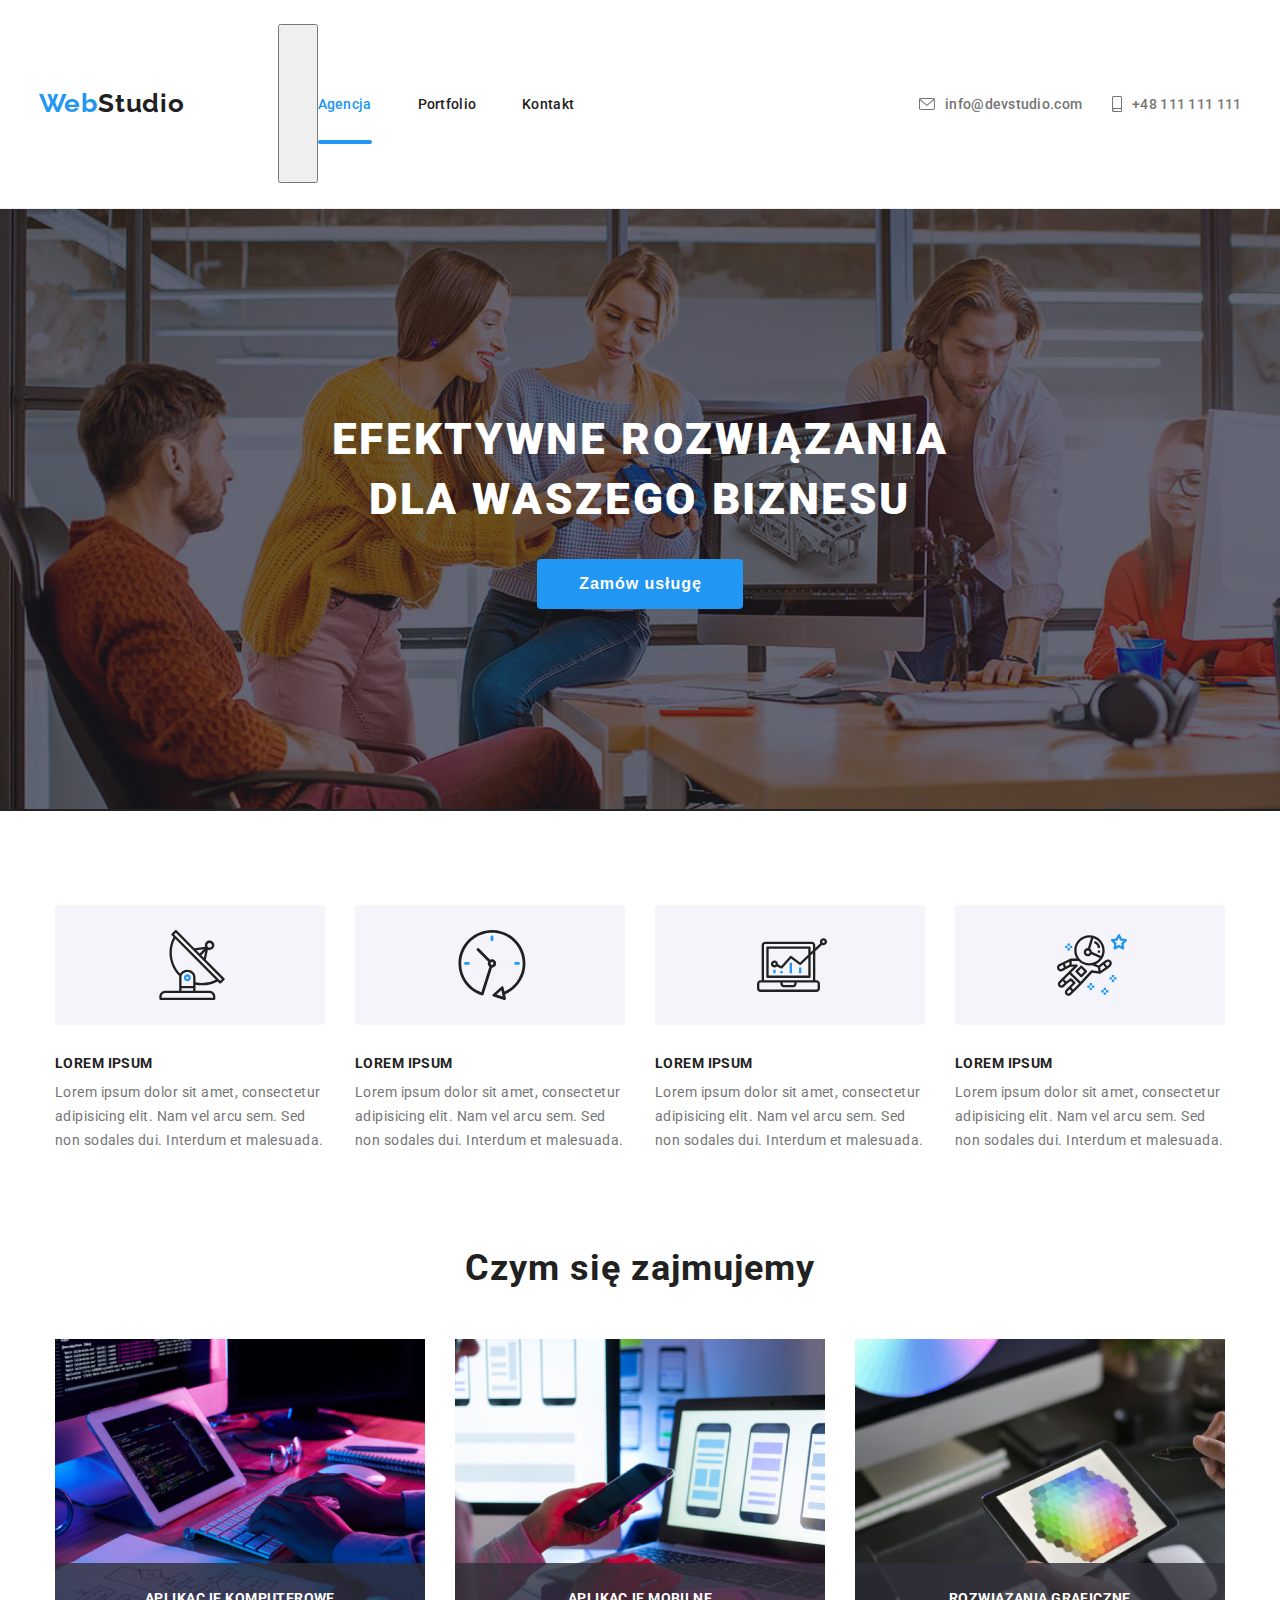
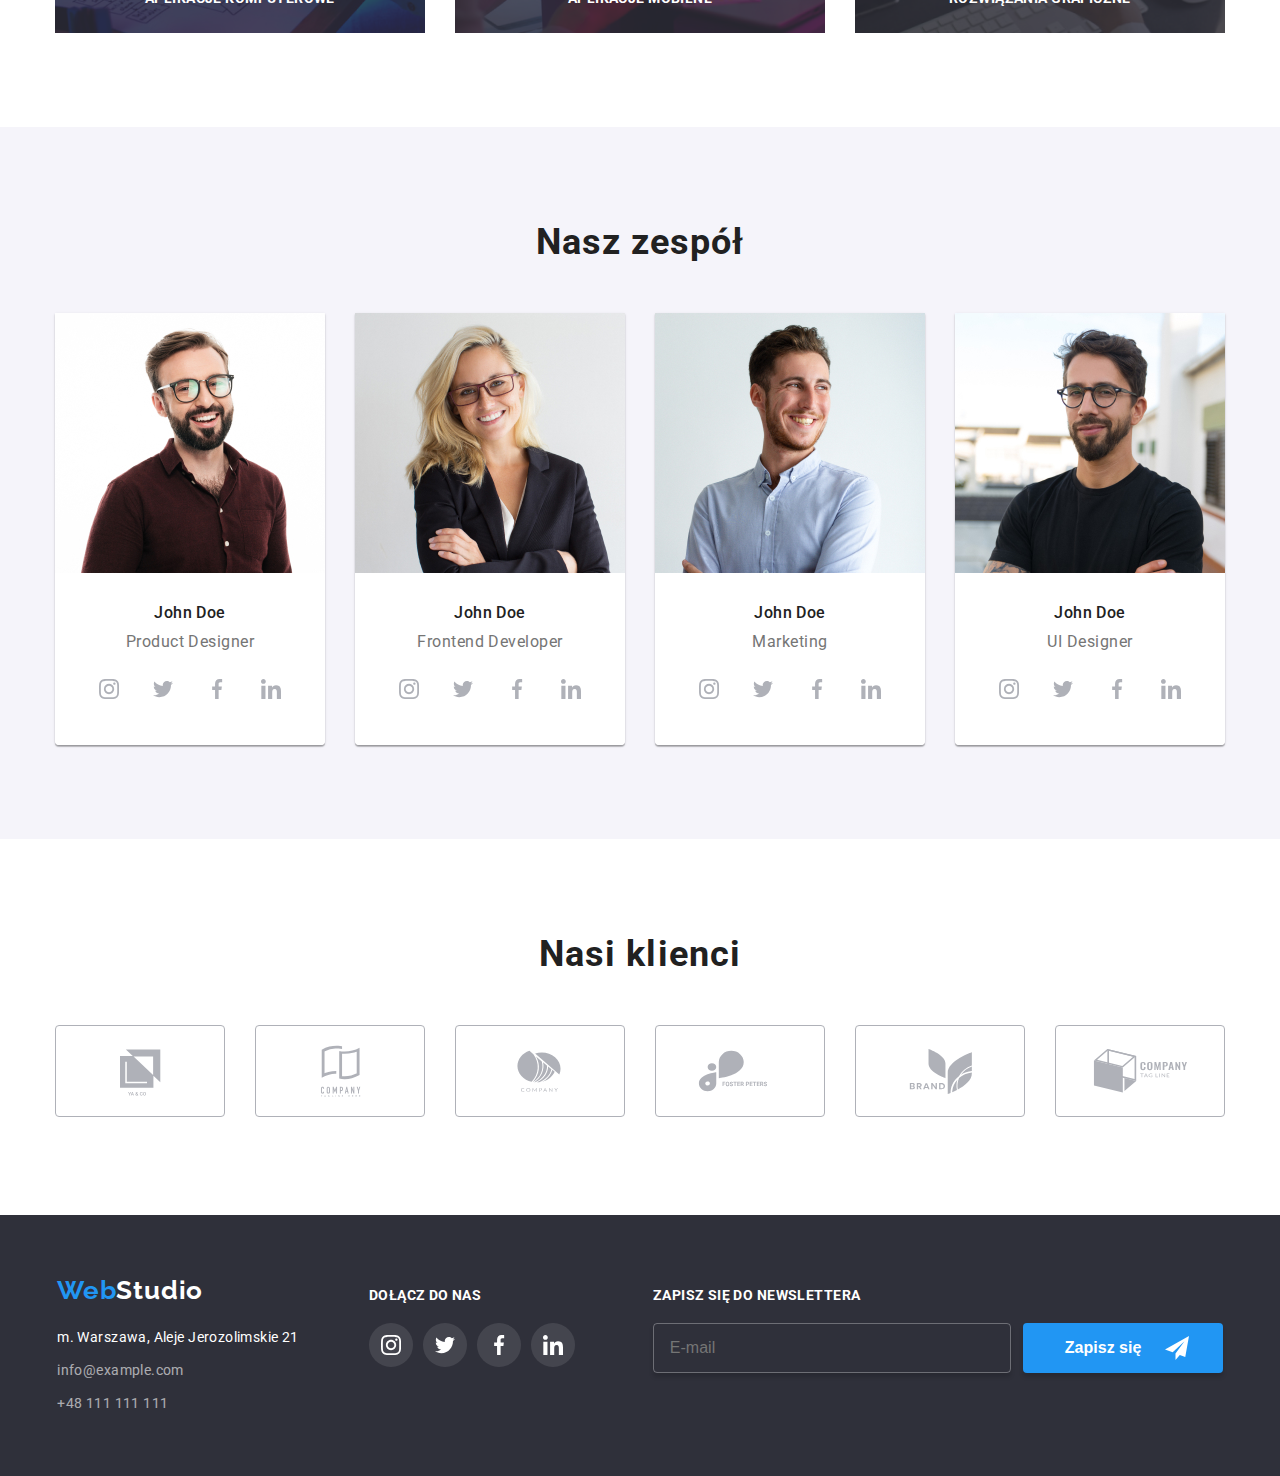
==== commit 23070319: "Update index.html" ====
--- a/index.html
+++ b/index.html
@@ -24,8 +24,81 @@
       <div class="container">
         <nav class="navigation">
           <a class="logo logo--light" href="index.html"
-            ><span class="logo__accent-text">Web</span>Studio</a
-          >
+            ><span class="logo__accent-text">Web</span>Studio</a>
+
+          <!--MOBILE MENU-->
+          <div class="header__buttons">
+            <button
+              class="header__open"
+              aria-expanded="false"
+              aria-controls="menu"
+              type="button"
+              data-menu-button
+            >
+              <svg class="header__open-icon" width="24" heigth="16">
+                <use href="./images/burger-menu.svg#burger-menu"></use>
+              </svg>
+            </button>
+          </div>
+          <nav class="mobile-menu" data-menu>
+            <button
+              class="header-mobile__close"
+              aria-expanded="true"
+              aria-controls="header-mobile"
+              type="button"
+              data-menu-close
+            >
+            <svg class="header-mobile__close-icon" width="19px" height="19px">
+                  <use href="./images/icon-close.svg#icon-close"></use>
+                </svg>
+              
+            </button>
+            <ul class="mobile-menu__navigation-list">
+              <li class="header-mobile__item mobile-menu__navigation-item">
+                <a class="mobile-menu__current" href="./index.html">Agencja</a>
+              </li>
+              <li class="header-mobile__item mobile-menu__navigation-item">
+                <a class="mobile-menu__navigation-link" href="./portfolio.html">Portfolio</a>
+              </li>
+              <li class="header-mobile__item mobile-menu__navigation-item">
+                <a class="mobile-menu__navigation-link" href="#footer">Kontakt</a>
+              </li>
+            </ul>
+    
+            <ul class="mobile-menu__contact">
+              <li class="mobile-menu__contact-item">
+                <a
+                  class="mobile-menu__contact-link mobile-menu__contact-link--phone"
+                  href="tel:+48111111111"
+                ><span>+48 111 111 111</span>
+                </a>
+              </li>
+              <li class="mobile-menu__contact-item">
+                <a
+                  class="mobile-menu__contact-link mobile-menu__contact-link--mail"
+                  href="mailto:info@devstudio.com"
+                ><span>info@devstudio.com</span></a
+                >
+              </li>
+            </ul>
+    
+            <ul class="mobile-menu__social-links">
+              <li class="mobile-menu__social-links-item">
+                <a class="mobile-menu__social-links-link" href="#">Instagram</a>
+              </li>
+              <li class="mobile-menu__social-links-item">
+                <a class="mobile-menu__social-links-link" href="#">Twitter</a>
+              </li>
+              <li class="mobile-menu__social-links-item">
+                <a class="mobile-menu__social-links-link" href="#">Facebook</a>
+              </li>
+              <li class="mobile-menu__social-links-item">
+                <a class="mobile-menu__social-links-link" href="#">LinkedIn</a>
+              </li>
+              </ul>
+          </nav>
+          <!--END MOBILE MENU-->
+
           <ul class="navigation__list">
             <li class="navigation__item">
               <a class="current" href="./index.html">Agencja</a>
@@ -34,9 +107,10 @@
               <a class="navigation__link" href="./portfolio.html">Portfolio</a>
             </li>
             <li class="navigation__item">
-              <a class="navigation__link" href="/kontakt">Kontakt</a>
+              <a class="navigation__link" href="#footer">Kontakt</a>
             </li>
           </ul>
+
           <ul class="contact">
             <li class="contact__item">
               <a
@@ -61,31 +135,9 @@
               </a>
             </li>
           </ul>
-          <ul class="mobile-menu">
-            <li class="mobile-menu__item">
-              <a class="mobile-menu__button" href="./mobile-menu.html">
-                <svg class="mobile-menu__icon" width="24px" height="16px">
-                  <use href="./images/icons.svg#icon-mobile-menu"></use>
-                </svg>
-              </a>
-            </li>
-          </ul>
-          <div class="topnav">
-            <a href="#home" class="active">Logo</a>
-            <!-- Navigation links (hidden by default) -->
-            <div id="myLinks">
-              <a href="#news">News</a>
-              <a href="#contact">Contact</a>
-              <a href="#about">About</a>
-            </div>
-            <!-- "Hamburger menu" / "Bar icon" to toggle the navigation links -->
-            <a href="javascript:void(0);" class="icon" onclick="myFunction()">
-              <i class="fa fa-bars"></i>
-            </a>
+          </nav>
           </div>
-        </nav>
-      </div>
-    </header>
+          </header>
 
     <main>
       <!--HERO-->
@@ -579,7 +631,7 @@
     </main>
 
     <!--FOOTER-->
-    <footer class="footer">
+    <footer class="footer" id="footer">
       <div class="container">
         <div class="contact-info">
           <a class="logo logo--dark" href="index.html"
@@ -770,8 +822,9 @@
     </div>
     <!--END BACKDROP-->
 
+    <script src="./js/menu.js"></script>
     <script src="./js/modal.js"></script>
-    <script src="./js/mobile-menu2.js">
+    <!-- <script src="./js/mobile-menu2.js"> -->
   </script>
   </body>
 </html>
